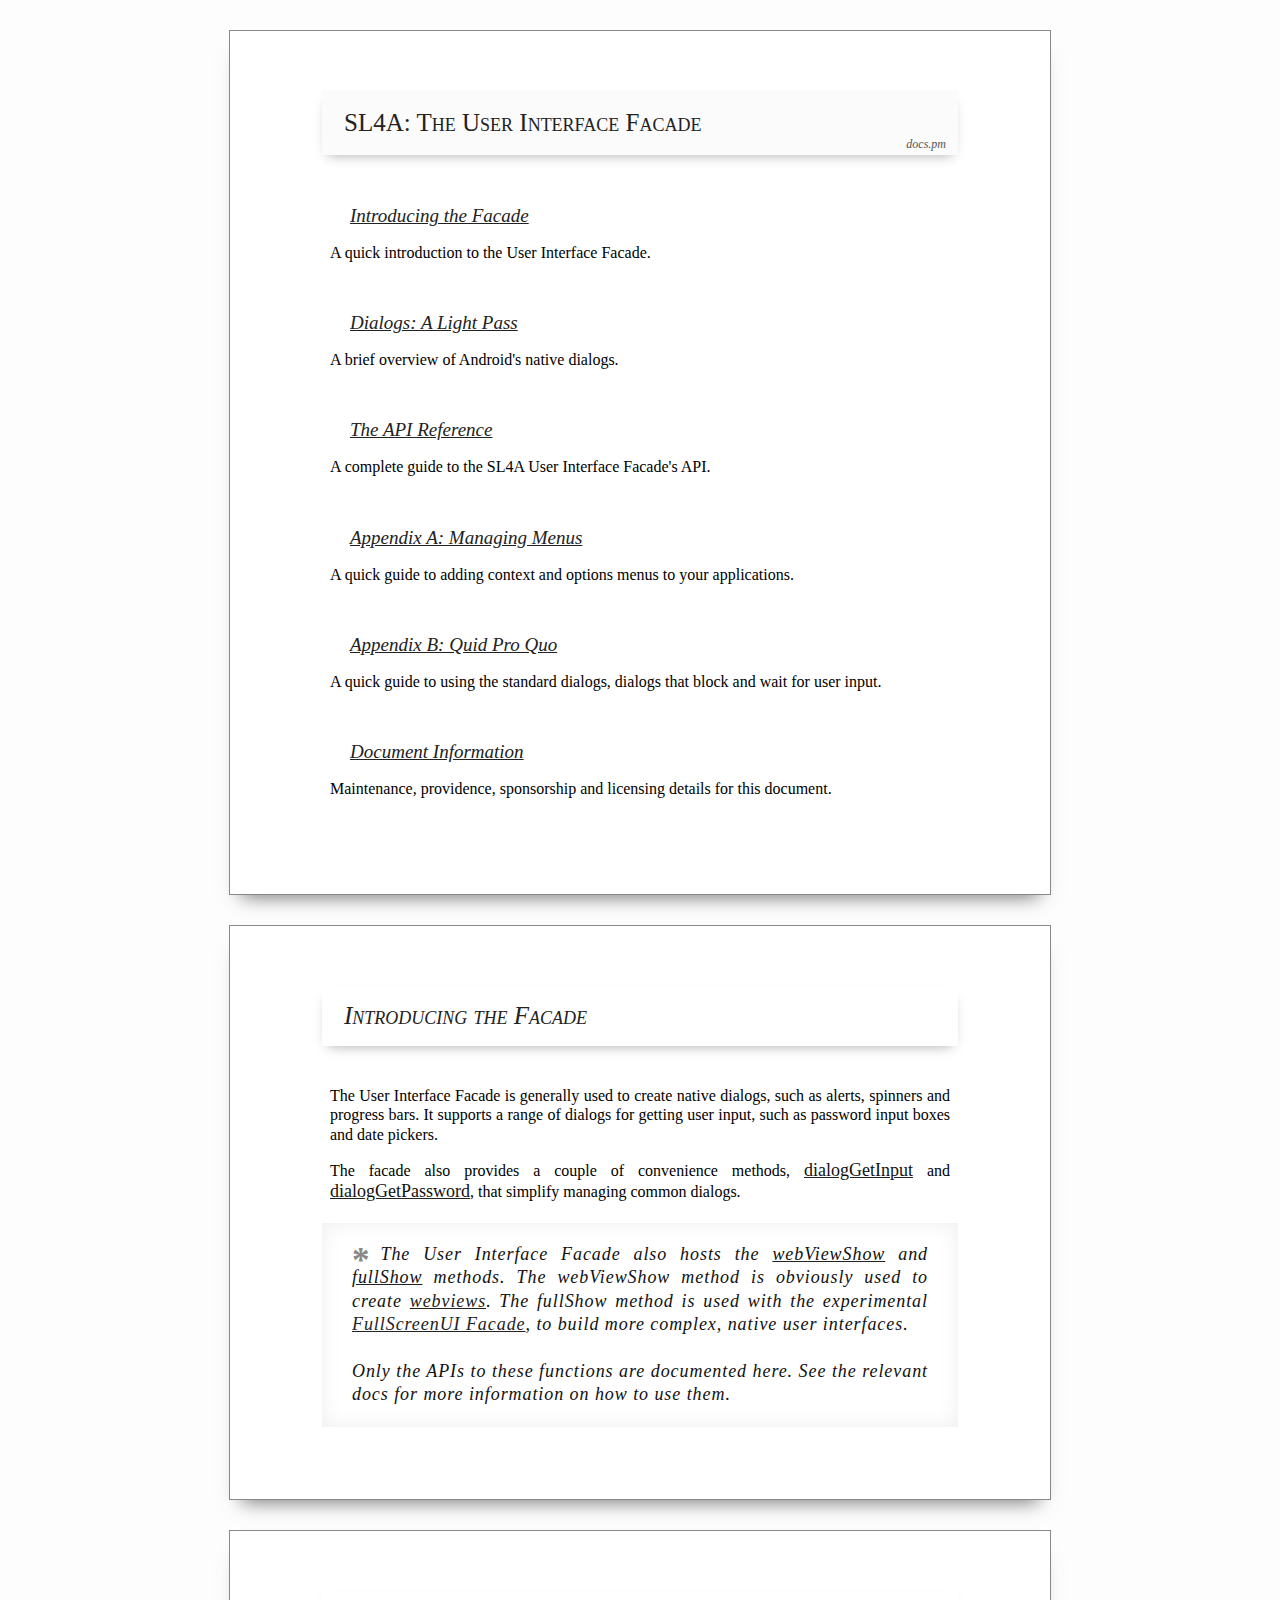
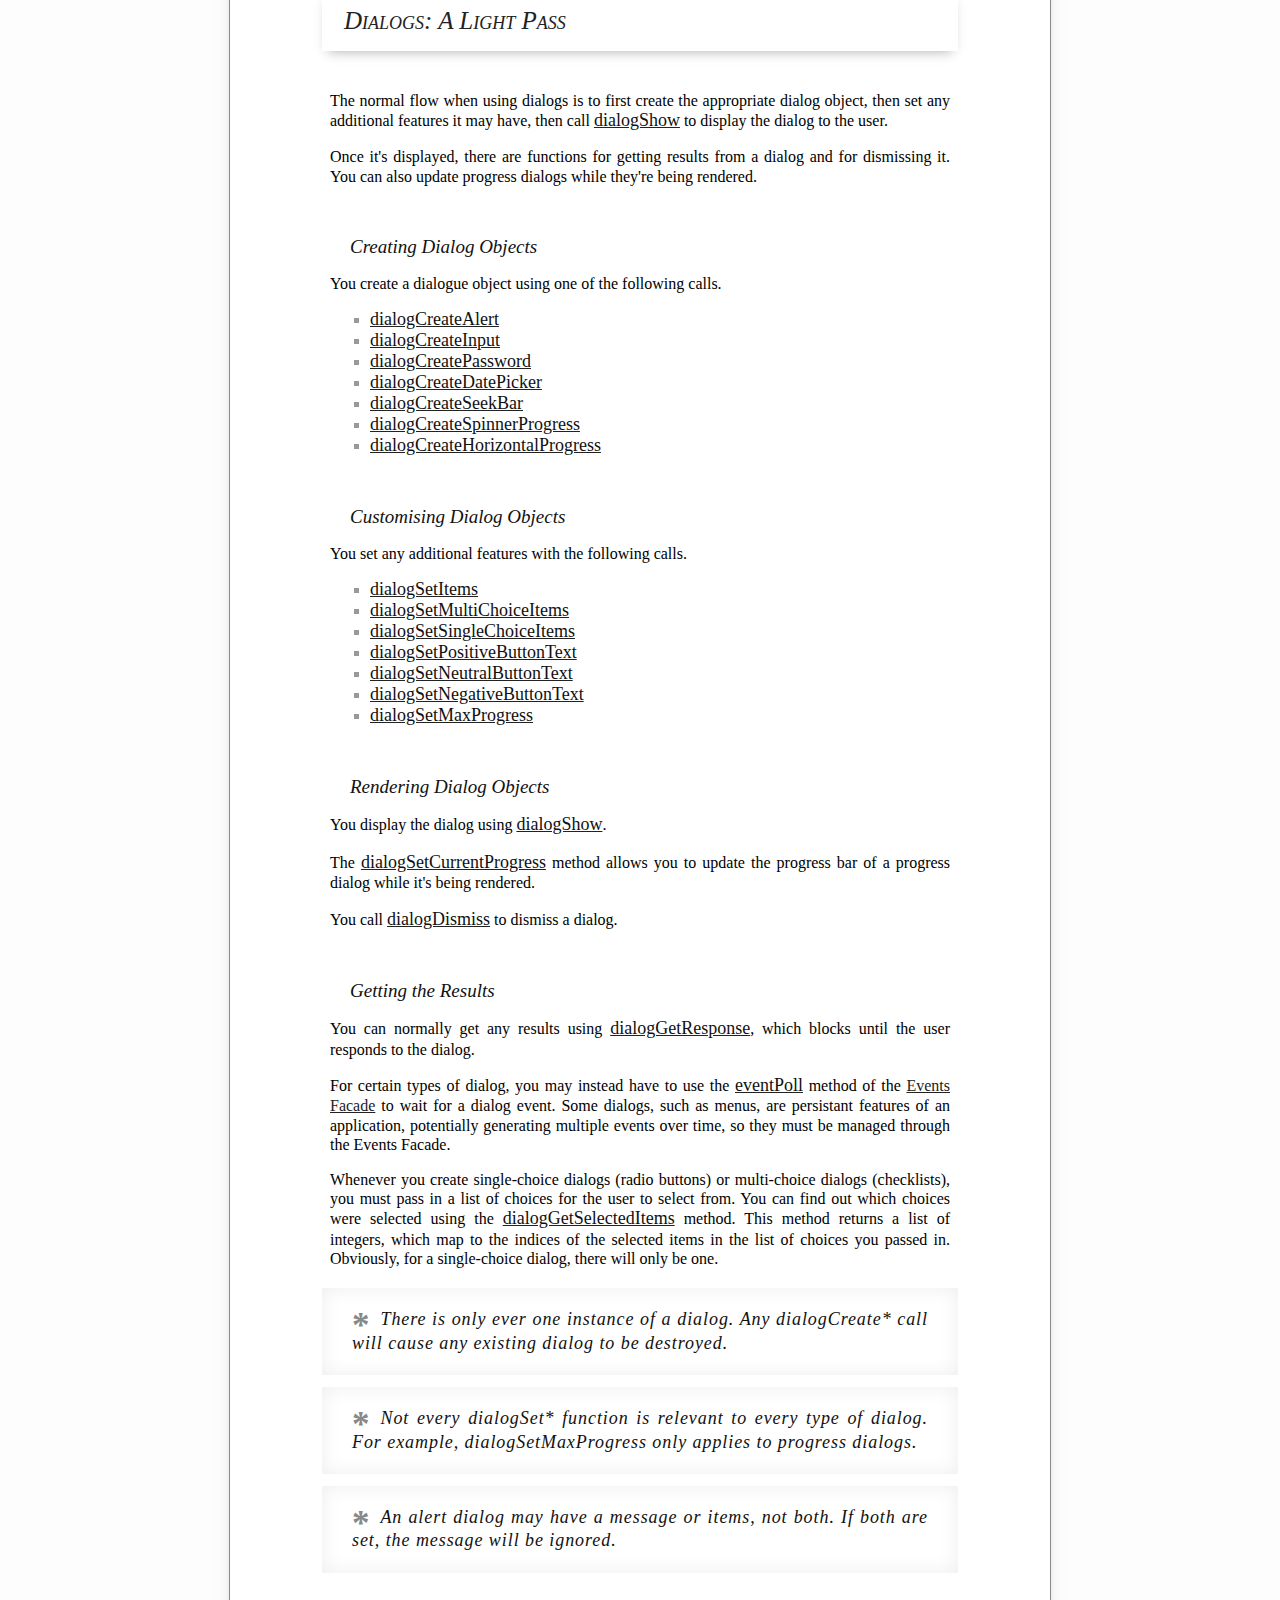
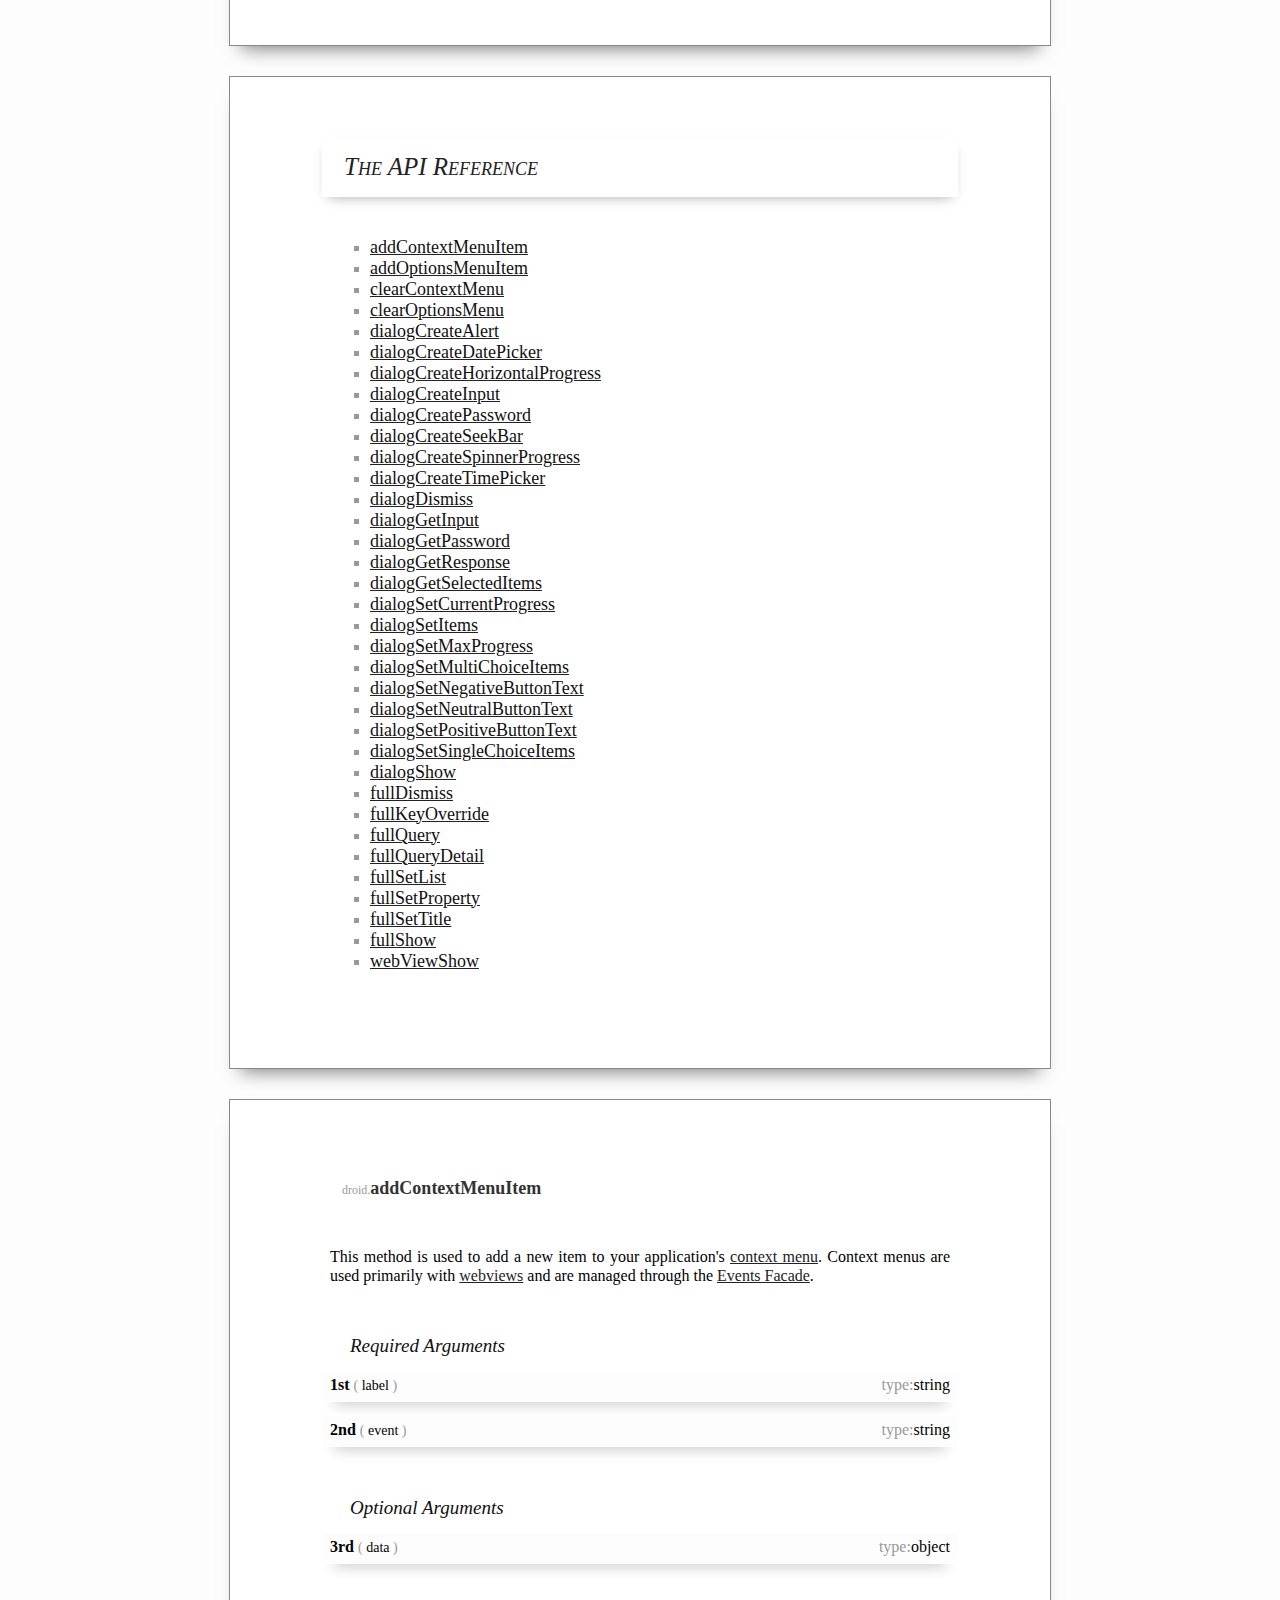
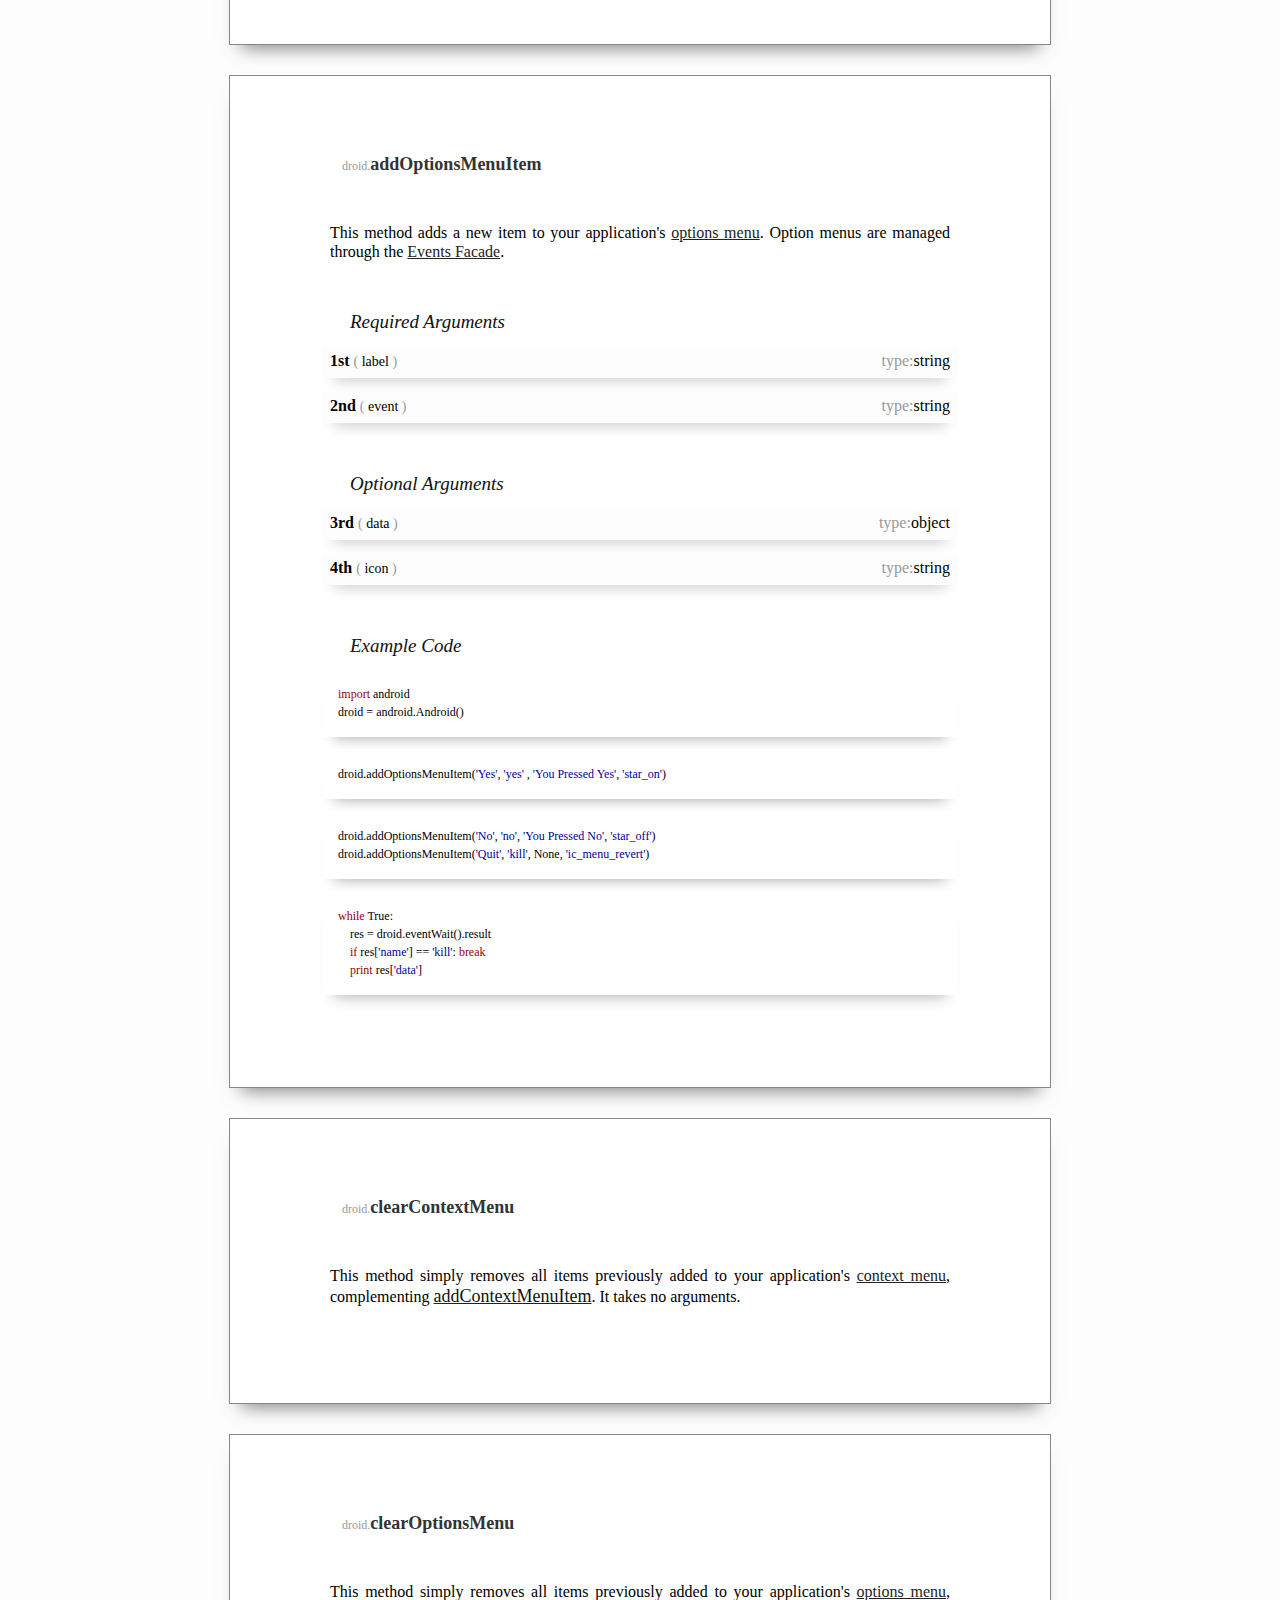
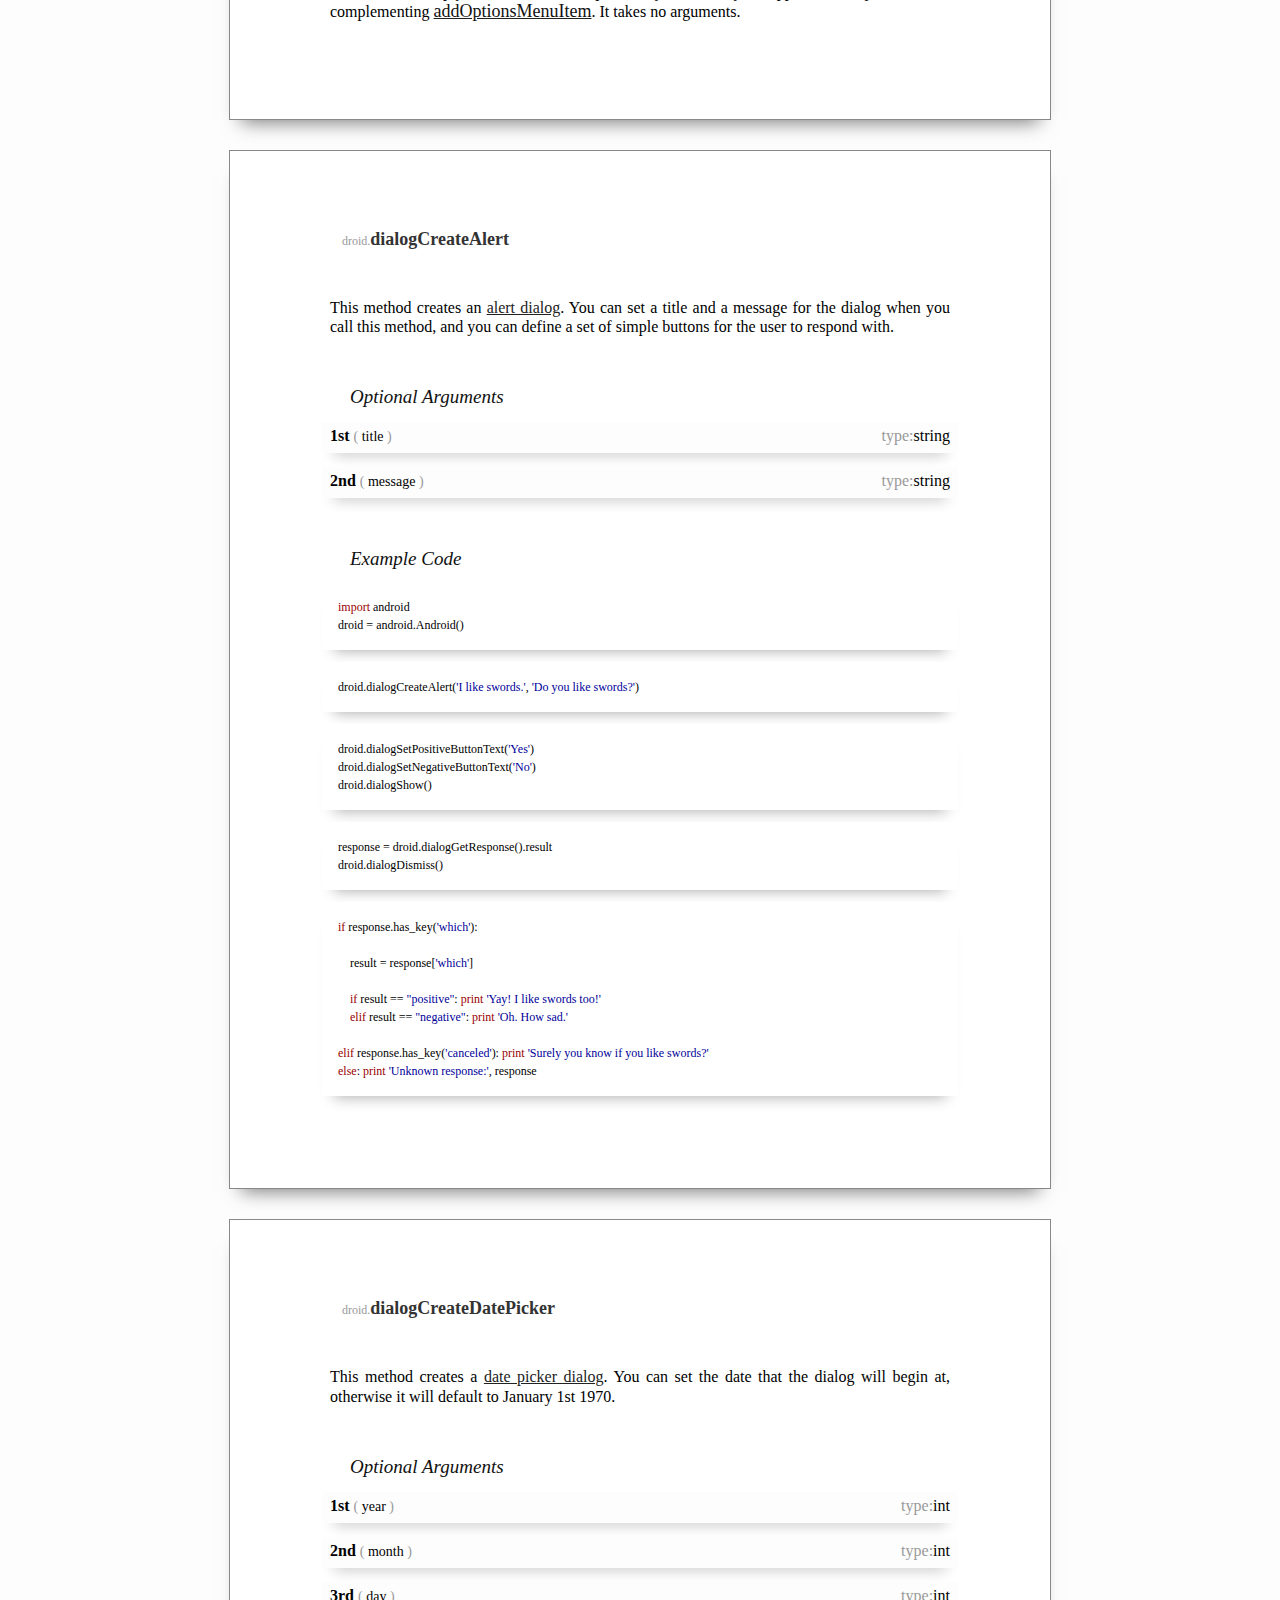
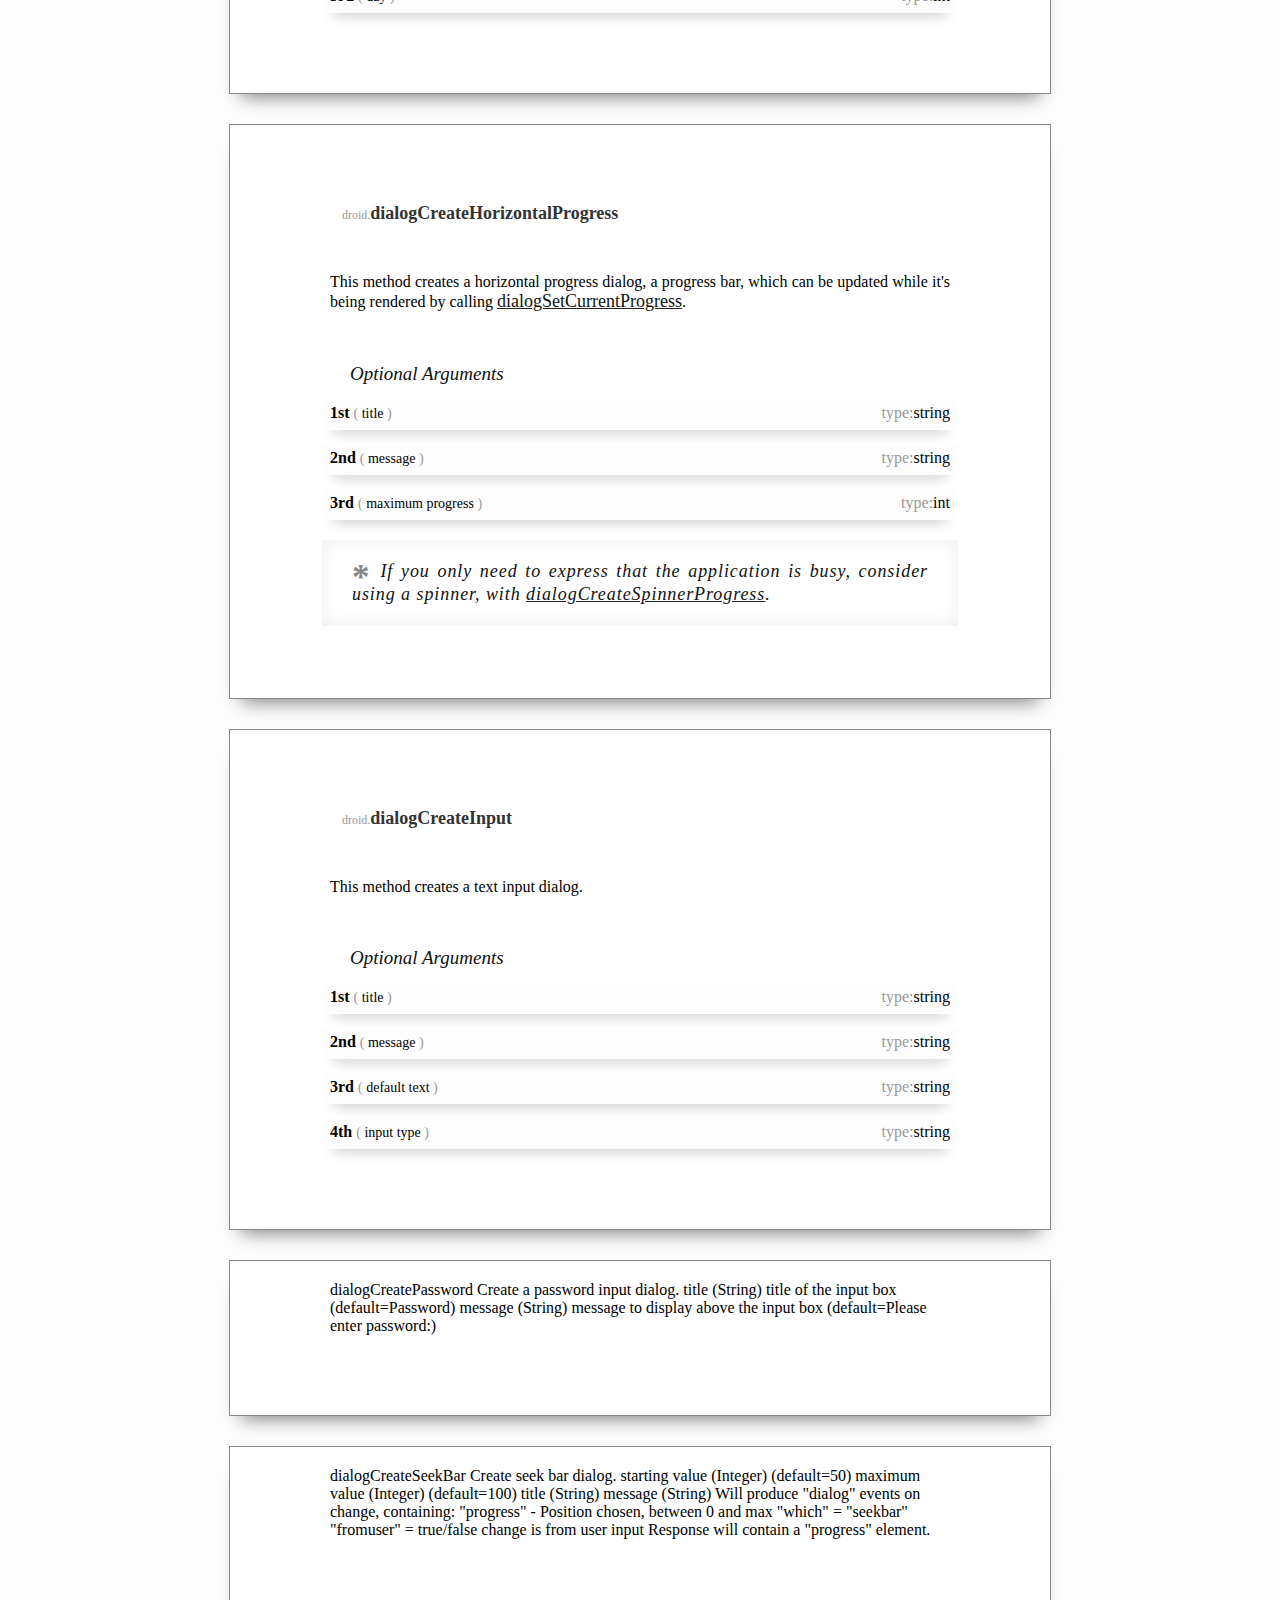
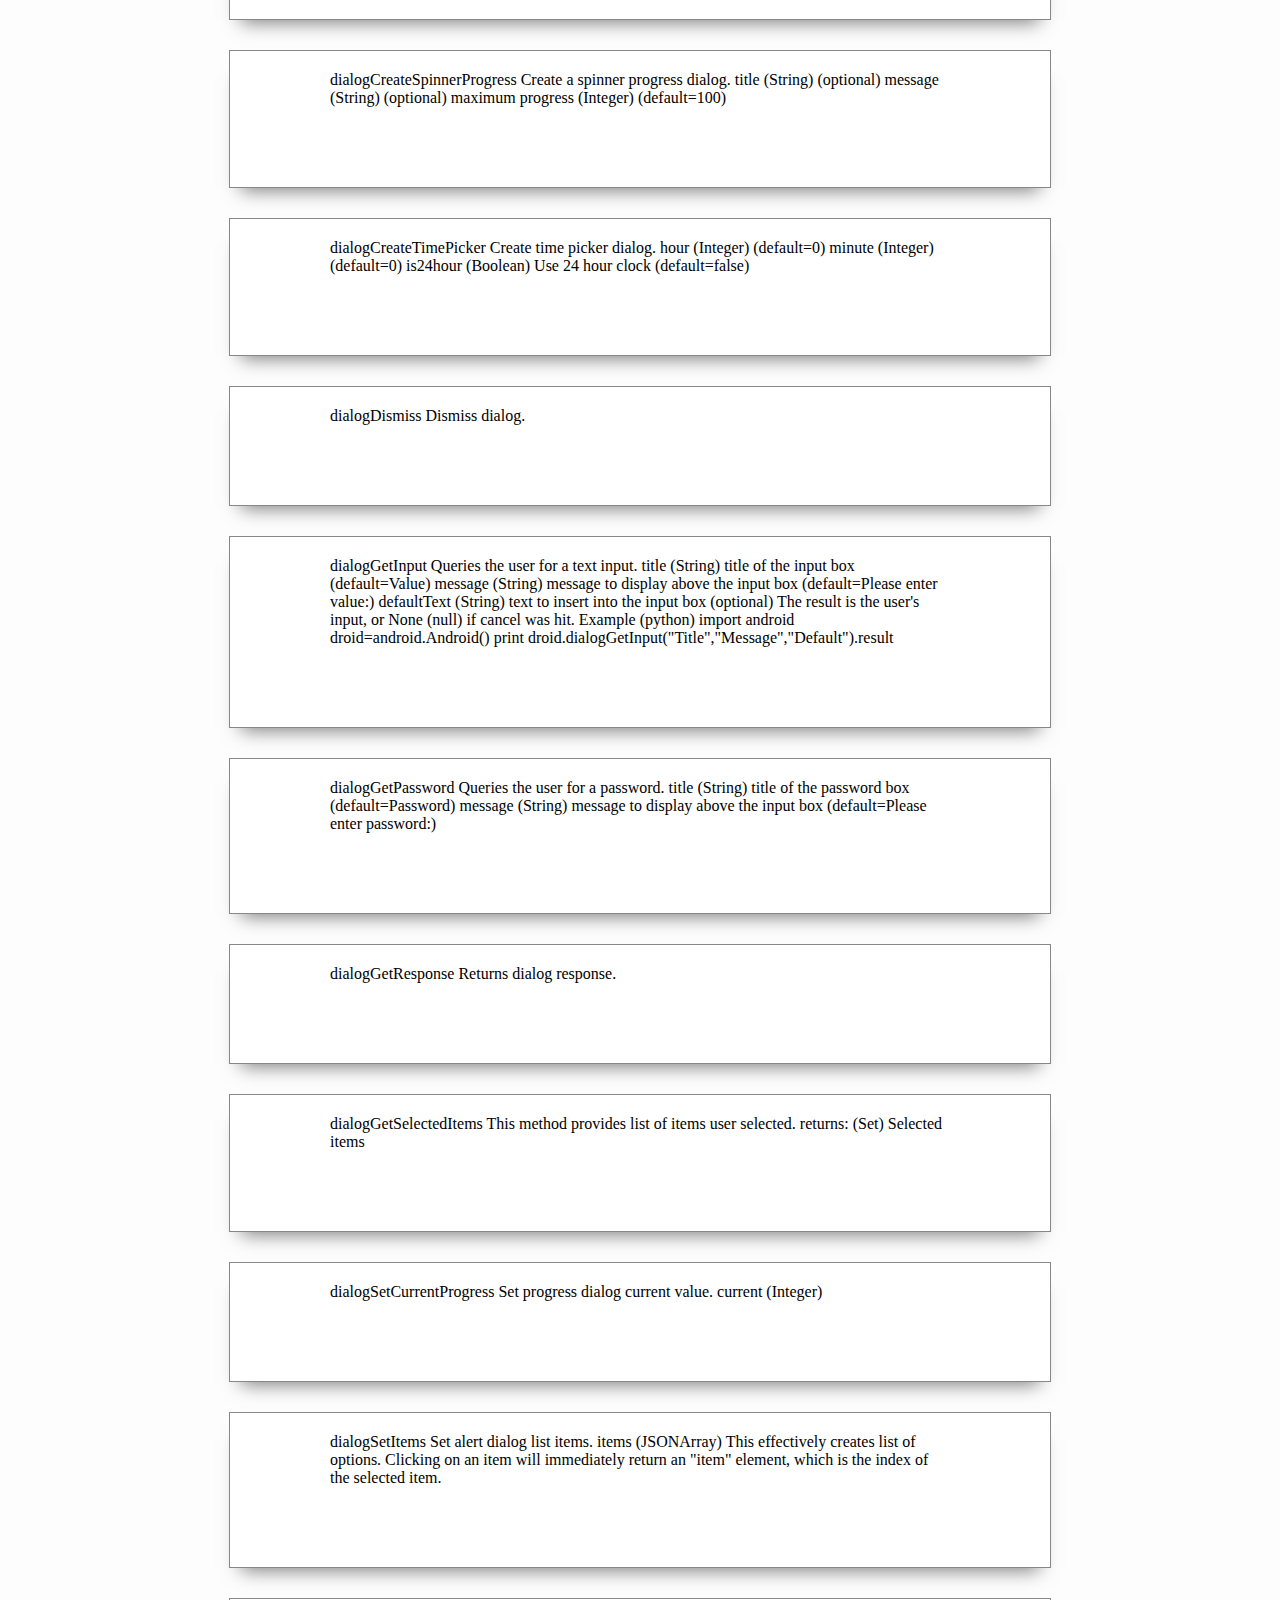
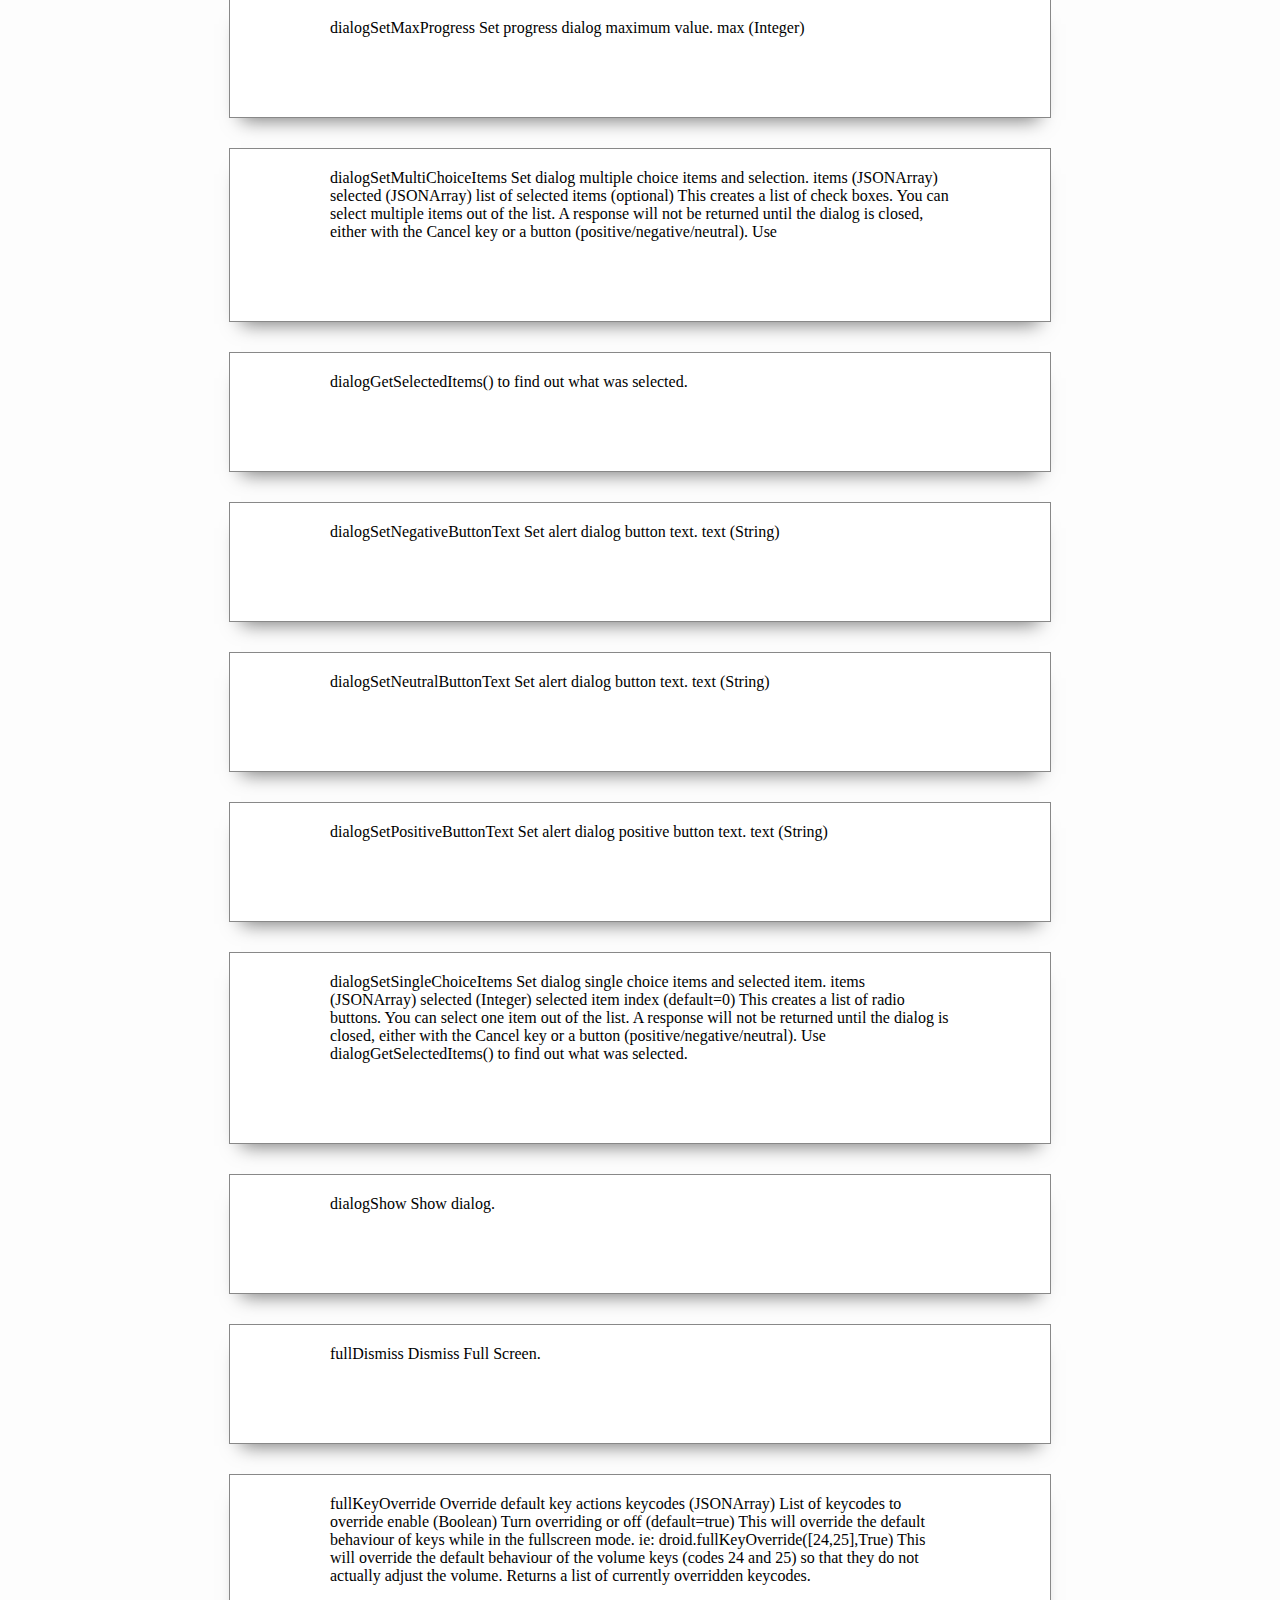
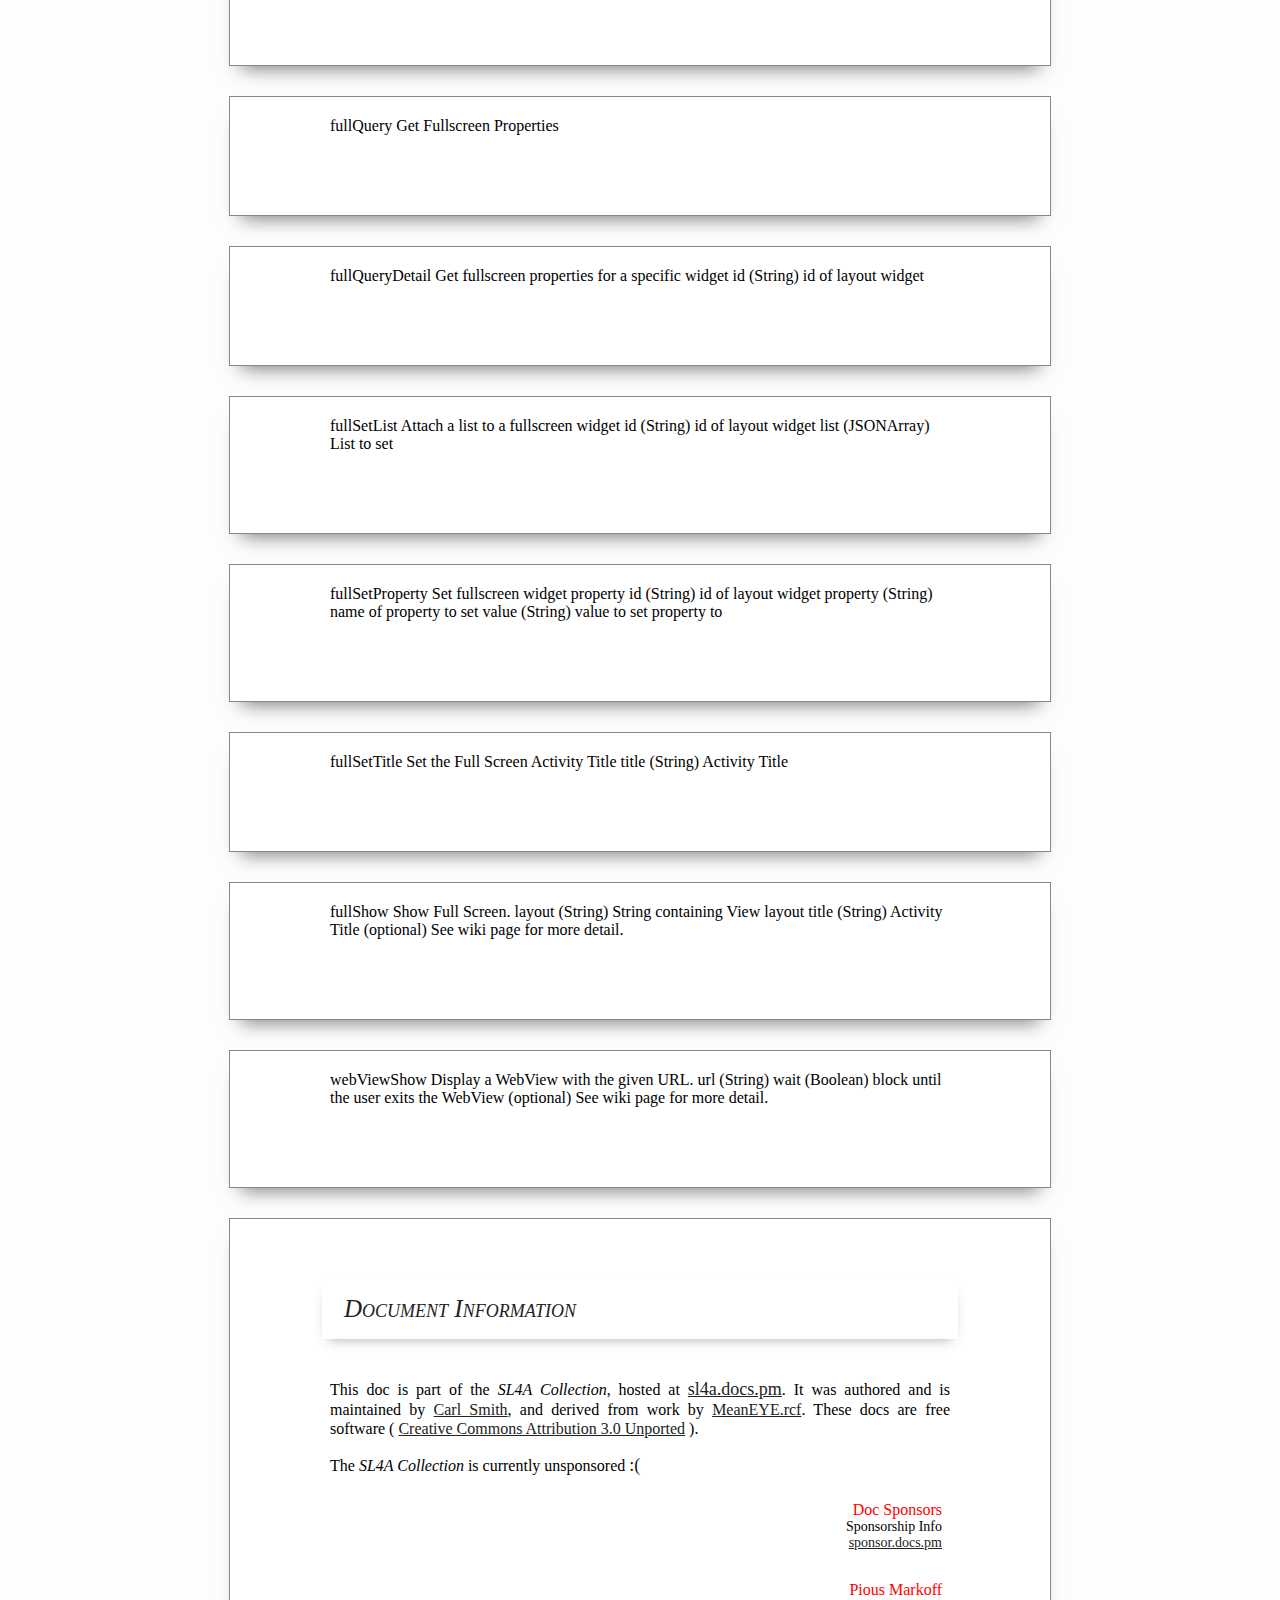
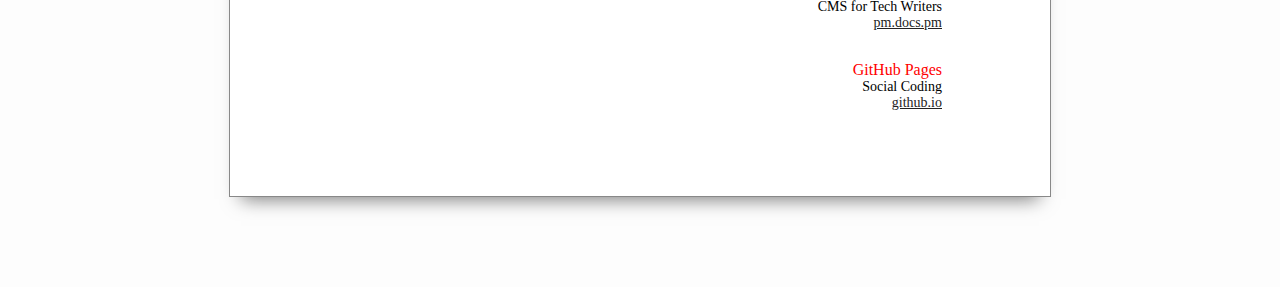
==== ui_facade.html @ 531d9198 "Update from c9.io" ====
<html><head>

    <meta name="viewport" id="viewport"
        content="width=device-width, target-densitydpi=device-dpi,
        initial-scale=1.0"
        />

<title>SL4A UI Facade</title>

<script src="/site/hilighter/sh_main.js"></script>
<script src="/site/hilighter/lang/sh_python.js"></script>
<link rel="stylesheet" href="/site/hilighter/css/sh_print.css">
<link rel='stylesheet' href='/site/main.css'>

</head><body>



<page> <h1>SL4A: The User Interface Facade</h1>

<h><a href=#introducingthefacade>Introducing the Facade</a></h>
<p>A quick introduction to the User Interface Facade.</p>

<h><a href=#dialogsalightpass>Dialogs: A Light Pass</a></h>
<p>A brief overview of Android's native dialogs.</p>

<h><a href=#theapireference>The API Reference</a></h>
<p>A complete guide to the SL4A User Interface Facade's API.</p>

<h><a href=#appendixa>Appendix A: Managing Menus</a></h>
<p>A quick guide to adding context and options menus to your applications.</p>

<h><a href=#appendixb>Appendix B: Quid Pro Quo</a></h>
<p>A quick guide to using the standard dialogs, dialogs that block and wait for user input.</p>

<h><a href=#docinfo>Document Information</a></h>
<p>Maintenance, providence, sponsorship and licensing details for this document.</p>
</page>



<page link=introducingthefacade> <h2>Introducing the Facade</h2>

<p>The User Interface Facade is generally used to create native dialogs, such as alerts, spinners and progress bars. It supports a range of dialogs for getting user input, such as password input boxes and date pickers.</p>

<p>The facade also provides a couple of convenience methods, <a><c>dialogGetInput</c></a> and <a><c>dialogGetPassword</c></a>, that simplify managing common dialogs.</p>

<note>The User Interface Facade also hosts the <a><c>webViewShow</c></a> and <a><c>fullShow</c></a> methods. The <c>webViewShow</c> method is obviously used to create <a>webviews</a>. The <c>fullShow</c> method is used with the experimental <a>FullScreenUI Facade</a>, to build more complex, native user interfaces.
<br><br>
Only the APIs to these functions are documented here. See the relevant docs for more information on how to use them.
</note>

</page>



<page link=dialogsalightpass> <h2>Dialogs: A Light Pass</h2>

<p>The normal flow when using dialogs is to first create the appropriate dialog object, then set any additional features it may have, then call <a><c>dialogShow</c></a> to display the dialog to the user.</p>

<p>Once it's displayed, there are functions for getting results from a dialog and for dismissing it. You can also update progress dialogs while they're being rendered.</p>

<h>Creating Dialog Objects</h>

<p>You create a dialogue object using one of the following calls.</p>

<ul>
    <li><a href=#dialogcreatealert><c>dialogCreateAlert</c></a></li>
    <li><a><c>dialogCreateInput</c></a></li>
    <li><a><c>dialogCreatePassword</c></a></li>
    <li><a><c>dialogCreateDatePicker</c></a></li>
    <li><a><c>dialogCreateSeekBar</c></a></li>
    <li><a><c>dialogCreateSpinnerProgress</c></a></li>
    <li><a><c>dialogCreateHorizontalProgress</c></a></li>
</ul>

<h>Customising Dialog Objects</h>

<p>You set any additional features with the following calls.</p>

<ul>
    <li><a><c>dialogSetItems</c></a></li>
    <li><a><c>dialogSetMultiChoiceItems</c></a></li>
    <li><a><c>dialogSetSingleChoiceItems</c></a></li>
    <li><a><c>dialogSetPositiveButtonText</c></a></li>
    <li><a><c>dialogSetNeutralButtonText</c></a></li>
    <li><a><c>dialogSetNegativeButtonText</c></a></li>
    <li><a><c>dialogSetMaxProgress</c></a></li>
</ul>

<h>Rendering Dialog Objects</h>

<p>You display the dialog using <a><c>dialogShow</c></a>.</p>

<p>The <a><c>dialogSetCurrentProgress</c></a> method allows you to update the progress bar of a progress dialog while it's being rendered.</p>

<p>You call <a><c>dialogDismiss</c></a> to dismiss a dialog.</p>

<h>Getting the Results</h>

<p>You can normally get any results using <a><c>dialogGetResponse</a></c>, which blocks until the user responds to the dialog.</p>

<p>For certain types of dialog, you may instead have to use the <a><c>eventPoll</a></c> method of the <a>Events Facade</a> to wait for a dialog event. Some dialogs, such as menus, are persistant features of an application, potentially generating multiple events over time, so they must be managed through the Events Facade.</p>

<p>Whenever you create single-choice dialogs (radio buttons) or multi-choice dialogs (checklists), you must pass in a list of choices for the user to select from. You can find out which choices were selected using the <a><c>dialogGetSelectedItems</c></a> method. This method returns a list of integers, which map to the indices of the selected items in the list of choices you passed in. Obviously, for a single-choice dialog, there will only be one.</p>

<note>There is only ever one instance of a dialog. Any <c>dialogCreate*</c> call will cause any existing dialog to be destroyed.
</note>

<note>Not every <c>dialogSet*</c> function is relevant to every type of dialog. For example, <c>dialogSetMaxProgress</c> only applies to progress dialogs.
</note>

<note>An alert dialog may have a message or items, not both. If both are set, the message will be ignored.
</note>
</page>



<page link=theapireference> <h2>The API Reference</h2>

<ul>
    <li><a href=#addcontextmenuitem><c>addContextMenuItem</c></a></li>
    <li><a href=#addoptionsmenuitem><c>addOptionsMenuItem</c></a></li>
    <li><a href=#clearcontextmenu><c>clearContextMenu</c></a></li>
    <li><a href=#clearoptionsmenu><c>clearOptionsMenu</c></a></li>
    <li><a href=#dialogcreatealert><c>dialogCreateAlert</c></a></li>
    <li><a><c>dialogCreateDatePicker</c></a></li>
    <li><a><c>dialogCreateHorizontalProgress</c></a></li>
    <li><a><c>dialogCreateInput</c></a></li>
    <li><a><c>dialogCreatePassword</c></a></li>
    <li><a><c>dialogCreateSeekBar</c></a></li>
    <li><a><c>dialogCreateSpinnerProgress</c></a></li>
    <li><a><c>dialogCreateTimePicker</c></a></li>
    <li><a><c>dialogDismiss</c></a></li>
    <li><a><c>dialogGetInput</c></a></li>
    <li><a><c>dialogGetPassword</c></a></li>
    <li><a><c>dialogGetResponse</c></a></li>
    <li><a><c>dialogGetSelectedItems</c></a></li>
    <li><a><c>dialogSetCurrentProgress</c></a></li>
    <li><a><c>dialogSetItems</c></a></li>
    <li><a><c>dialogSetMaxProgress</c></a></li>
    <li><a><c>dialogSetMultiChoiceItems</c></a></li>
    <li><a><c>dialogSetNegativeButtonText</c></a></li>
    <li><a><c>dialogSetNeutralButtonText</c></a></li>
    <li><a><c>dialogSetPositiveButtonText</c></a></li>
    <li><a><c>dialogSetSingleChoiceItems</c></a></li>
    <li><a><c>dialogShow</c></a></li>
    <li><a><c>fullDismiss</c></a></li>
    <li><a><c>fullKeyOverride</c></a></li>
    <li><a><c>fullQuery</c></a></li>
    <li><a><c>fullQueryDetail</c></a></li>
    <li><a><c>fullSetList</c></a></li>
    <li><a><c>fullSetProperty</c></a></li>
    <li><a><c>fullSetTitle</c></a></li>
    <li><a><c>fullShow</c></a></li>
    <li><a><c>webViewShow</c></a></li>
</ul>
</page>



<page link=addcontextmenuitem> <h3 bind=droid.>addContextMenuItem</h3>

<p>This method is used to add a new item to your application's <a>context menu</a>. Context menus are used primarily with <a>webviews</a> and are managed through the <a>Events Facade</a>.</p>

<boxes>
<h>Required Arguments</h>
<box maintitle=1st subtitle=label type=string>The text that's displayed on the menu item when it's rendered.</box>
<box maintitle=2nd subtitle=event type=string>A name for the <a>event</a> that will be generated whenever the user clicks on the menu item.</box>
<h>Optional Arguments</h>
<box maintitle=3rd subtitle=data type=object>Any data that's to be passed along with any <a>event</a> that's generated.</box>
</boxes>
</page>



<page link=addoptionsmenuitem> <h3 bind=droid.>addOptionsMenuItem</h3>

<p>This method adds a new item to your application's <a>options menu</a>. Option menus are managed through the <a>Events Facade</a>.</p>

<boxes>
<h>Required Arguments</h>
<box maintitle=1st subtitle=label type=string>The text that's displayed on the menu item when it's rendered.</box>
<box maintitle=2nd subtitle=event type=string>A name for the <a>event</a> that will be generated whenever the user clicks on the menu item.</box>
<h>Optional Arguments</h>
<box maintitle=3rd subtitle=data type=object>Any data that's to be passed along with any <a>event</a> that's generated.</box>
<box maintitle=4th subtitle=icon type=string>The Android <a>system menu icon</a> to use when the menu item is rendered.</box>
</boxes>

<h>Example Code</h>

<blocks>
<p>Start by creating the standard <c>droid</c> object.</p>

<block lang=python>
import android
droid = android.Android()
</block>

<p>Next, add a menu item called <c>Yes</c> with a <c>star_on</c> icon. Have it generate <c>yes</c> events when it's clicked. Note that <c>yes</c> events will carry the string <c>'You Pressed Yes'</c> as data.</p>

<block lang=python>
droid.addOptionsMenuItem('Yes', 'yes' , 'You Pressed Yes', 'star_on')
</block>

<p>Create a couple more menu items, with different parameters.</p>

<block lang=python>
droid.addOptionsMenuItem('No', 'no', 'You Pressed No', 'star_off')
droid.addOptionsMenuItem('Quit', 'kill', None, 'ic_menu_revert')
</block>

<p>Now set up a loop, iterating once for each event. If the event's name is <c>'kill'</c>, the program ends. If the event's name is anything else, the very last line will print the event's data, either <c>'You Pressed Yes'</c> or <c>'You Pressed No'</c>.</p>

<block lang=python>
while True:
    res = droid.eventWait().result
    if res['name'] == 'kill': break
    print res['data']
</block>

</blocks>
</page>



<page link=clearcontextmenu> <h3 bind=droid.>clearContextMenu</h3>
<p>This method simply removes all items previously added to your application's <a>context menu</a>, complementing <a href=#addcontextmenuitem><c>addContextMenuItem</c></a>. It takes no arguments.</p>
</page>



<page link=clearoptionsmenu> <h3 bind=droid.>clearOptionsMenu</h3>
<p>This method simply removes all items previously added to your application's <a>options menu</a>, complementing <a href=#addoptionsmenuitem><c>addOptionsMenuItem</c></a>. It takes no arguments.</p>
</page>



<page link=dialogcreatealert> <h3 bind=droid.>dialogCreateAlert</h3>
<p>This method creates an <a>alert dialog</a>. You can set a title and a message for the dialog when you call this method, and you can define a set of simple buttons for the user to respond with.</p>

<boxes>
<h>Optional Arguments</h>
<box maintitle=1st subtitle=title type=string>The title to display on the alert box.</box>
<box maintitle=2nd subtitle=message type=string>The message to display in the alert box</box>
</boxes>

<h>Example Code</h>

<blocks>

<p>Start by creating the standard <c>droid</c> object.</p>

<block lang=python>
import android
droid = android.Android()
</block>

<p>Now you can use the <c>dialogCreateAlert</c> method to create an alert dialog with the title <c>'I like swords.'</c> and the message <c>'Do you like swords?'</c>.</p>

<block lang=python>
droid.dialogCreateAlert('I like swords.', 'Do you like swords?')
</block>

<p>This is a good point to quickly set some text for a couple of buttons, before calling <c>dialogShow</c> to render the alert dialog.</p>

<block lang=python>
droid.dialogSetPositiveButtonText('Yes')
droid.dialogSetNegativeButtonText('No')
droid.dialogShow()
</block>

<p>Calling <c>dialogGetResponse</c> will block execution until the user responds to the dialog. Then <c>dialogDismiss</c> is then called, ensuring that the alert is actually dismissed, as users can potentially cancel an alert dialog without entering anything.</p>

<p>Note that only the value of the <c>result</c> attribute is assigned to <c>response</c>.</p>

<block lang=python>
response = droid.dialogGetResponse().result
droid.dialogDismiss()
</block>

<p>The response object, a dictionary, has different keys, depending on what the user did.</p>

<p>If <c>response.has_key('which')</c>, then one of the buttons was pressed. The value of <c>response['which']</c> will be either <c>'positive'</c> or <c>'negative'</c>, depending on which button that was.</p>

<p>If the response object has a key called <c>'canceled'</c>, then the user dismissed the dialog without inputting anything. The word <i>canceled</i> is spelt incorrectly, but that is the required spelling.</p> <!-- TODO report bug ( https://code.google.com/p/android-scripting/issues/list ) -->

<block lang=python>
if response.has_key('which'):

    result = response['which']

    if result == "positive": print 'Yay! I like swords too!'
    elif result == "negative": print 'Oh. How sad.'

elif response.has_key('canceled'): print 'Surely you know if you like swords?'
else: print 'Unknown response:', response
</block>
</blocks>
</page>



<page link=dialogcreatedatepicker> <h3 bind=droid.>dialogCreateDatePicker</h3>

<p>This method creates a <a>date picker dialog</a>. You can set the date that the dialog will begin at, otherwise it will default to January 1st 1970.</p>

<boxes>
<h>Optional Arguments</h>
<box maintitle=1st subtitle=year type=int>The year to show when the dialog is first rendered, which defaults <c>1970</c>.</box>
<box maintitle=2nd subtitle=month type=int>The month to show when the dialog is first rendered, which defaults to <c>1</c>.</box>
<box maintitle=3rd subtitle=day type=int>The day to show when the dialog is first rendered, which defaults to <c>1</c>.</box>
</boxes>

</page>



<page link=dialogcreatehorizontalprogress> <h3 bind=droid.>dialogCreateHorizontalProgress</h3>

<p>This method creates a horizontal progress dialog, a progress bar, which can be updated while it's being rendered by calling <a><c>dialogSetCurrentProgress</c></a>.</p>

<boxes>
<h>Optional Arguments</h>
<box maintitle=1st subtitle=title type=string>The title to display on the progress dialog.</box>
<box maintitle=2nd subtitle=message type=string>The message to display in the progress box.</box>
<box maintitle=3rd subtitle="maximum progress" type=int>The full extent of the progress as an integer, which defaults to <c>100</c>.
<br><br>
When you call <a><c>dialogSetCurrentProgress</c></a>, you pass in an integer that represents a fraction of the maximum progress. For example, if you had eight packages to install, you may want to set the maximum progress to <c>8</c>, then increment the progress bar for each package installed.</box>
</boxes>


<note>If you only need to express that the application is busy, consider using a spinner, with <a><c>dialogCreateSpinnerProgress</c></a>.</note>
</page>


<page link=dialogcreateinput><h3 bind=droid.>dialogCreateInput</h3>
<p>This method creates a text input dialog.</p>
<boxes>
<h>Optional Arguments</h>
<box maintitle=1st subtitle=title type=string>The title to display on the input dialog, which defaults to <c>'Value'</c>.</box>
<box maintitle=2nd subtitle=message type=string>The message to display above the input box, whic defaults to <c>'Please enter value:'</c>.</box>
<box maintitle=3rd subtitle="default text" type=string> Any text that you want inserting into the input box, which defaults to an empty string.</box>
<box maintitle=4th subtitle="input type" type=string>
The <a>Input Type</a> that the dialog accepts, i.e. <c>text</c> or <c>number</c>.
<br><br>
Multiple types can be given, seperated by a bar, as in <c>'textUri|textAutoComplete'</c>.
</box>
</boxes>
</page>



<page>
dialogCreatePassword	Create a password input dialog.
title (String) title of the input box (default=Password)
message (String) message to display above the input box (default=Please enter password:)
</page>



<page>
dialogCreateSeekBar	Create seek bar dialog.
starting value (Integer) (default=50)
maximum value (Integer) (default=100)
title (String)
message (String)
Will produce "dialog" events on change, containing:
"progress" - Position chosen, between 0 and max
"which" = "seekbar"
"fromuser" = true/false change is from user input
Response will contain a "progress" element.
</page>



<page>
dialogCreateSpinnerProgress	Create a spinner progress dialog.
title (String) (optional)
message (String) (optional)
maximum progress (Integer) (default=100)
</page>



<page>
dialogCreateTimePicker	Create time picker dialog.
hour (Integer) (default=0)
minute (Integer) (default=0)
is24hour (Boolean) Use 24 hour clock (default=false)
</page>



<page>
dialogDismiss	Dismiss dialog.
</page>



<page>
dialogGetInput	Queries the user for a text input.
title (String) title of the input box (default=Value)
message (String) message to display above the input box (default=Please enter value:)
defaultText (String) text to insert into the input box (optional)
The result is the user's input, or None (null) if cancel was hit.
Example (python)
 import android
 droid=android.Android()

 print droid.dialogGetInput("Title","Message","Default").result
</page>



<page>
dialogGetPassword	Queries the user for a password.
title (String) title of the password box (default=Password)
message (String) message to display above the input box (default=Please enter password:)
</page>



<page>
dialogGetResponse	Returns dialog response.
</page>



<page>
dialogGetSelectedItems	This method provides list of items user selected.
returns: (Set) Selected items
</page>



<page>
dialogSetCurrentProgress	Set progress dialog current value.
current (Integer)
</page>



<page>
dialogSetItems	Set alert dialog list items.
items (JSONArray)
This effectively creates list of options. Clicking on an item will immediately return an "item" element, which is the index of the selected item.
</page>



<page>
dialogSetMaxProgress	Set progress dialog maximum value.
max (Integer)
</page>



<page>
dialogSetMultiChoiceItems	Set dialog multiple choice items and selection.
items (JSONArray)
selected (JSONArray) list of selected items (optional)
This creates a list of check boxes. You can select multiple items out of the list. A response will not be returned until the dialog is closed, either with the Cancel key or a button (positive/negative/neutral). Use
</page>



<page>
dialogGetSelectedItems() to find out what was selected.
</page>



<page>
dialogSetNegativeButtonText	Set alert dialog button text.
text (String)
</page>



<page>
dialogSetNeutralButtonText	Set alert dialog button text.
text (String)
</page>



<page>
dialogSetPositiveButtonText	Set alert dialog positive button text.
text (String)
</page>



<page>
dialogSetSingleChoiceItems	Set dialog single choice items and selected item.
items (JSONArray)
selected (Integer) selected item index (default=0)
This creates a list of radio buttons. You can select one item out of the list. A response will not be returned until the dialog is closed, either with the Cancel key or a button (positive/negative/neutral). Use dialogGetSelectedItems() to find out what was selected.
</page>



<page>
dialogShow	Show dialog.
</page>



<page>
fullDismiss	Dismiss Full Screen.
</page>



<page>
fullKeyOverride	Override default key actions
keycodes (JSONArray) List of keycodes to override
enable (Boolean) Turn overriding or off (default=true)
This will override the default behaviour of keys while in the fullscreen mode. ie:
   droid.fullKeyOverride([24,25],True)

This will override the default behaviour of the volume keys (codes 24 and 25) so that they do not actually adjust the volume.
Returns a list of currently overridden keycodes.
</page>



<page>
fullQuery	Get Fullscreen Properties
</page>



<page>
fullQueryDetail	Get fullscreen properties for a specific widget
id (String) id of layout widget
</page>



<page>
fullSetList	Attach a list to a fullscreen widget
id (String) id of layout widget
list (JSONArray) List to set
</page>



<page>
fullSetProperty	Set fullscreen widget property
id (String) id of layout widget
property (String) name of property to set
value (String) value to set property to
</page>



<page>
fullSetTitle	Set the Full Screen Activity Title
title (String) Activity Title
</page>



<page>
fullShow	Show Full Screen.
layout (String) String containing View layout
title (String) Activity Title (optional)
See wiki page for more detail.
</page>



<page>
webViewShow	Display a WebView with the given URL.
url (String)
wait (Boolean) block until the user exits the WebView (optional)
See wiki page for more detail.
</page>


<page link=docinfo> <h2>Document Information</h2>

<p>This doc is part of the <i>SL4A Collection</i>, hosted at <c><a href="http://sl4a.docs.pm">sl4a.docs.pm</a></c>. It was authored and is maintained by <a href="mailto:carl@docs.pm">Carl Smith</a>, and derived from work by <a href="mailto:meaneye.rcf@gmail.com">MeanEYE.rcf</a>. These docs are free software ( <a href="http://creativecommons.org/licenses/by/3.0/" target="_blank">Creative Commons Attribution 3.0 Unported</a> ).
</p>
<p>The <i>SL4A Collection</i> is currently unsponsored <c>:(</c></p>


<sponsor maintitle="Doc Sponsors" link="sponsor.docs.pm" href="http://sponsor.docs.pm">
Sponsorship Info
</sponsor>
</page>



<!-- D3 <script src="http://d3js.org/d3.v3.min.js" charset="utf-8"></script> -->
<script src="http://code.jquery.com/jquery-1.9.1.js"></script>
<script src="/site/main.js"></script>
</body></html>
---- site/hilighter/css/sh_print.css ----
pre.sh_sourceCode {
  background-color: #ffffff;
  color: #000000;
  font-weight: normal;
  font-style: normal;
}

pre.sh_sourceCode .sh_keyword {
  color: #900;
  font-weight: 100;
  font-style: normal;
}

pre.sh_sourceCode .sh_type {
  color: #000000;
  font-weight: bold;
  font-style: normal;
}

pre.sh_sourceCode .sh_string {
  color: #009;
  font-weight: normal;
  font-style: normal;
}

pre.sh_sourceCode .sh_regexp {
  color: #000000;
  font-weight: normal;
  font-style: normal;
}

pre.sh_sourceCode .sh_specialchar {
  color: #000000;
  font-weight: normal;
  font-style: normal;
}

pre.sh_sourceCode .sh_comment {
  color: #888;
  font-weight: normal;
  font-style: italic;
}

pre.sh_sourceCode .sh_number {
  color: #000000;
  font-weight: normal;
  font-style: normal;
}

pre.sh_sourceCode .sh_preproc {
  color: #900;
  font-weight: 100;
  font-style: normal;
}

pre.sh_sourceCode .sh_symbol {
  color: #000000;
  font-weight: 100;
  font-style: normal;
}

pre.sh_sourceCode .sh_cbracket {
  color: #000000;
  font-weight: bold;
  font-style: normal;
}

pre.sh_sourceCode .sh_url {
  color: #000000;
  font-weight: normal;
  font-style: normal;
}

pre.sh_sourceCode .sh_date {
  color: #000000;
  font-weight: bold;
  font-style: normal;
}

pre.sh_sourceCode .sh_time {
  color: #000000;
  font-weight: bold;
  font-style: normal;
}

pre.sh_sourceCode .sh_file {
  color: #000000;
  font-weight: bold;
  font-style: normal;
}

pre.sh_sourceCode .sh_ip {
  color: #000000;
  font-weight: normal;
  font-style: normal;
}

pre.sh_sourceCode .sh_name {
  color: #000000;
  font-weight: normal;
  font-style: normal;
}

pre.sh_sourceCode .sh_variable {
  color: #000000;
  font-weight: bold;
  font-style: normal;
}

pre.sh_sourceCode .sh_oldfile {
  color: #000000;
  font-weight: normal;
  font-style: normal;
}

pre.sh_sourceCode .sh_newfile {
  color: #000000;
  font-weight: normal;
  font-style: normal;
}

pre.sh_sourceCode .sh_difflines {
  color: #000000;
  font-weight: bold;
  font-style: normal;
}

pre.sh_sourceCode .sh_selector {
  color: #000000;
  font-weight: bold;
  font-style: normal;
}

pre.sh_sourceCode .sh_property {
  color: #000000;
  font-weight: bold;
  font-style: normal;
}

pre.sh_sourceCode .sh_value {
  color: #000000;
  font-weight: normal;
  font-style: normal;
}
---- site/main.css ----
body {
    margin: 0 0 90 0;
    overflow-x: hidden;
    background-color: #FDFDFD;
    }

b { color: #333 }
ul { list-style-type: square }

p {
    text-align: justify;
    line-height: 1.2
    }

a {
    color: #222;
    text-decoration: underline }
    a:active { color: #23aeff }
    a:hover, a:focus, a c:hover { color: #018fe2 }

pre {
    font-family: Droid Sans Mono;
    font-size: 12;
    line-height: 1.5;
    white-space: pre-wrap;
    padding: 16;
    margin-left: -8;
    margin-right: -8;
    border: 1 solid #888;
    box-shadow: 0 13px 14px -12px #ADADAD }
    blocks pre:hover { cursor: pointer }

h1, h2 {
    color: #222;
    font-weight: 100;
    font-variant: small-caps;
    font-size: 25;
    font-style: italic;
    font-family: Times New Roman;
    margin: 40 -8;
    padding: 16 22;
    background-color: white;
    border: 1 solid #888;
    box-shadow: 0 6px 12px -6px #AAA;
    }

h1 {
    font-style: normal;
    padding: 18 12 18 22;
    margin: 25 -8 40;
    background-color: #FBFBFB; 
    }
    h1:after {
        content: 'docs.pm';
        color: #555;
        float: right;
        font-size: 12;
        font-style: italic;
        font-variant: normal;
        font-family: Droid Sans;
        padding: 28 0 0 0;
        }
    
h3 {
    color: #333;
    font-size: 18;
    font-weight: 900;
    font-style: normal;
    font-variant: normal;
    font-family: Ubuntu Mono;
    padding: 18 20;
    margin: 30 -8 30;
    border-top: 1 solid #DDD;
    border-bottom: 1 solid #DDD;
    }
    h3 bind {
        font-size: 12;
        font-weight: 100;
        }

h {
    color: #111;
    font-size: 19;
    font-weight: 100;
    font-family: Ubuntu Light;
    font-style: italic;
    border-left: 3 solid #AAA;
    margin-top: 50;
    padding-left: 20;
    }

c {
    color: #111;
    font-size: 18;
    font-family: Ubuntu Mono
    }

page {
    font-family: Ubuntu Light;
    width: 620;
    padding: 20 100 80;
    margin: auto;
    background-color: white;
    border: 1 solid #888;
    box-shadow: 0 14px 18px -12px #777;
    }

note {
    color: #111;
    font-size: 18;
    font-style: italic;
    font-family: Times New Roman;
    text-align: justify;
    line-height: 1.3;
    letter-spacing: 0.7pt;
    padding: 20 30;
    margin: 20 -8 -8;
    border: 1 solid #888;
    box-shadow: inset 0 0 20px #EEE;
    }
    note p {
        line-height: 26;
        }
    note c {
        font-size: 18;
        font-weight: 100;
        }
    note:before {
        color: #888;
        content: '*';
        font-size: 35;
        font-weight: 900;
        font-style: normal;
        font-family: Droid Sans;
        line-height: 0;
        margin-right: 10;
        vertical-align: -12;
        }

box {
    margin-top: 14;
    margin-right: -8;
    margin-left: -8;
    border: 1 solid #888;
    box-shadow: 0 13px 14px -12px #ADADAD;
    }
    box p {
        display: none;
        font-family: Ubuntu Light;
        font-size: 14;
        line-height: 1.3;
        margin: 0;
        padding: 12 14 15;
        border-top: 1 solid #AAA;
        }
    box p c { font-size: 16 }
    box bar {
        font-size: 16;
        font-weight: 900;
        background-color: #FDFDFD;
        padding: 8;
        padding-top: 5;
        border-top: 1 solid white;
        }
        box bar:hover { cursor: pointer }
    box subtitle {
        font-weight: 100;
        font-size: 14;
        font-family: Ubuntu Light;
        }
        box subtitle:before { content: '( ' }
        box subtitle:after { content: ' )' }
    box type {
        float: right;
        font-weight: 100;
        font-style: normal;
        }
    box type:before { content: 'type:' }

blocks p { display: none }

.ad {
  	width: 612;
    color: red;
    font-size: 16;
    text-align: right;
    font-family: Ubuntu Light;
    padding-right: 8;
    padding-bottom: 5;
    margin-top: 25;
    margin-right: -8;
    border-right: 2 solid #AAA;
    }

box, bar { font-family: Ubuntu Mono }
scroll, page, page h, stamp, note, box, box bar, box h { display: block }
h3 bind, box type:before, box subtitle:before, box subtitle:after, ul { color: #999 }
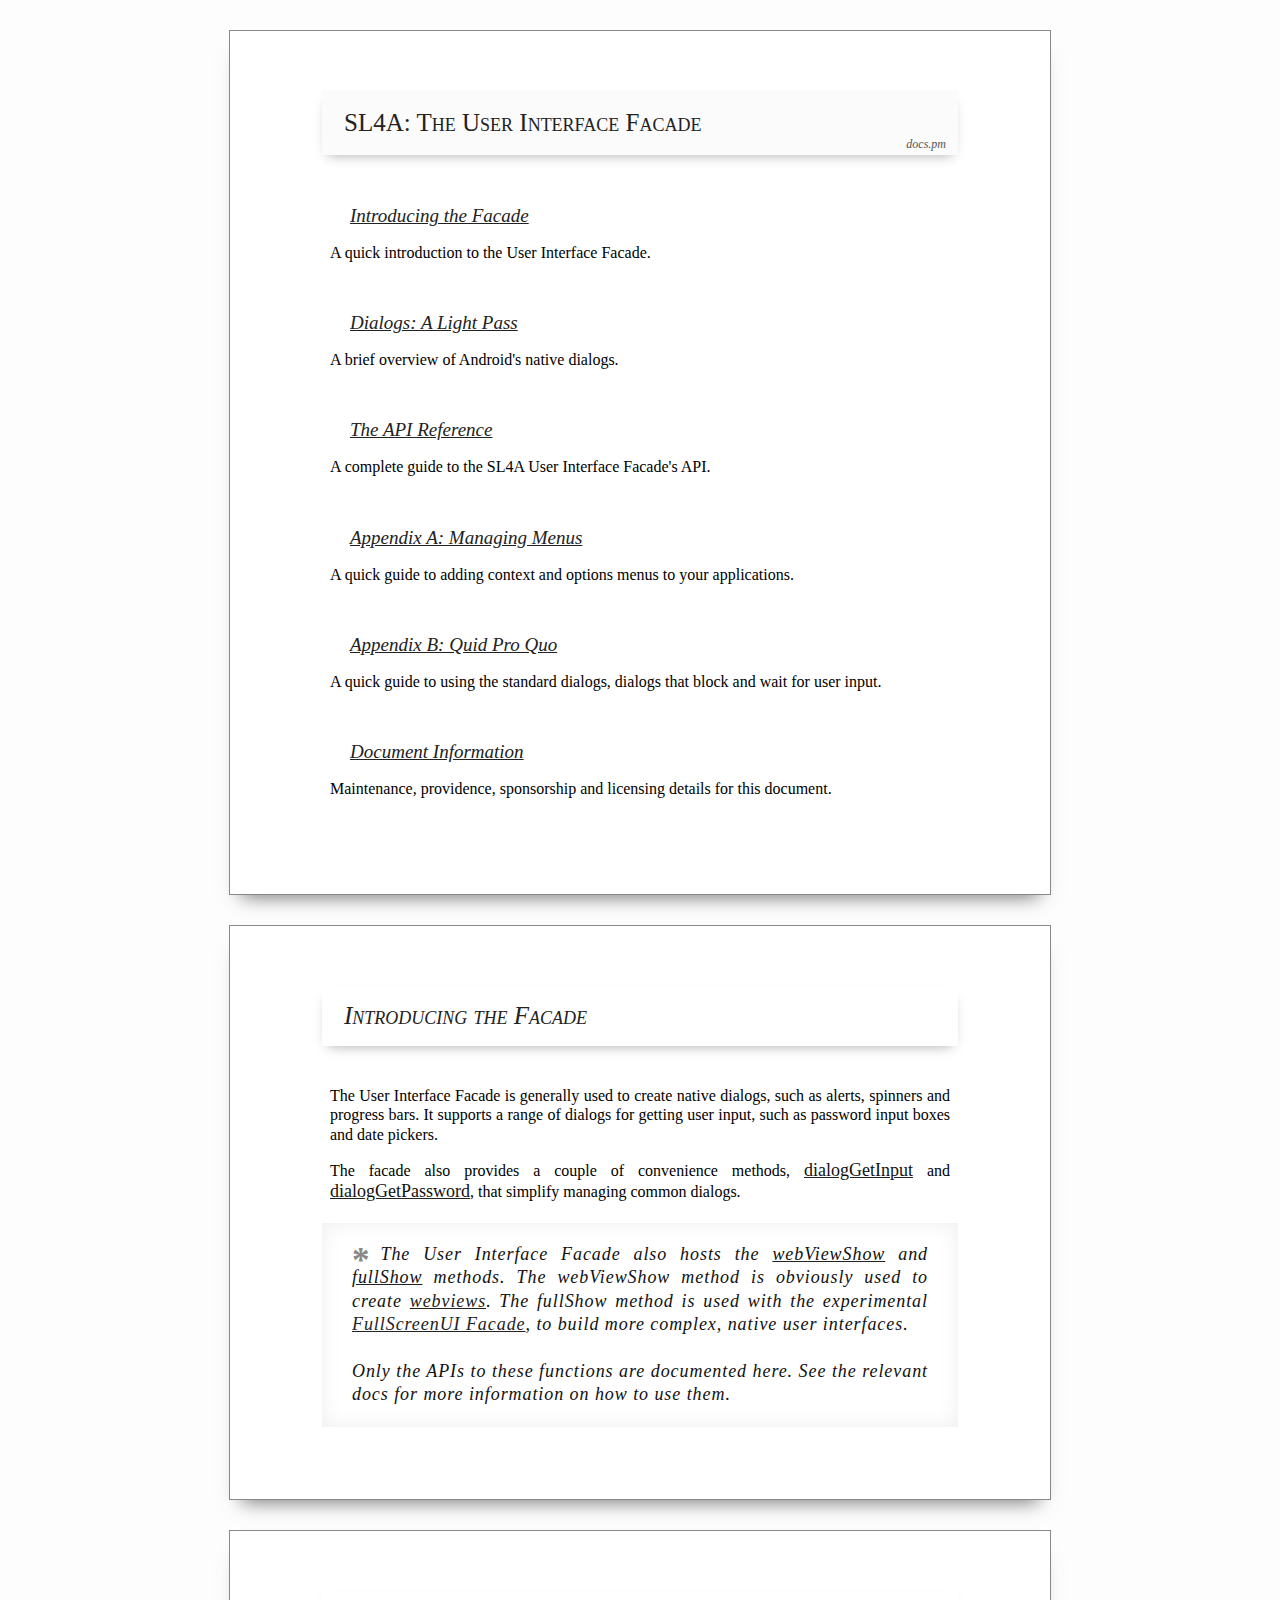
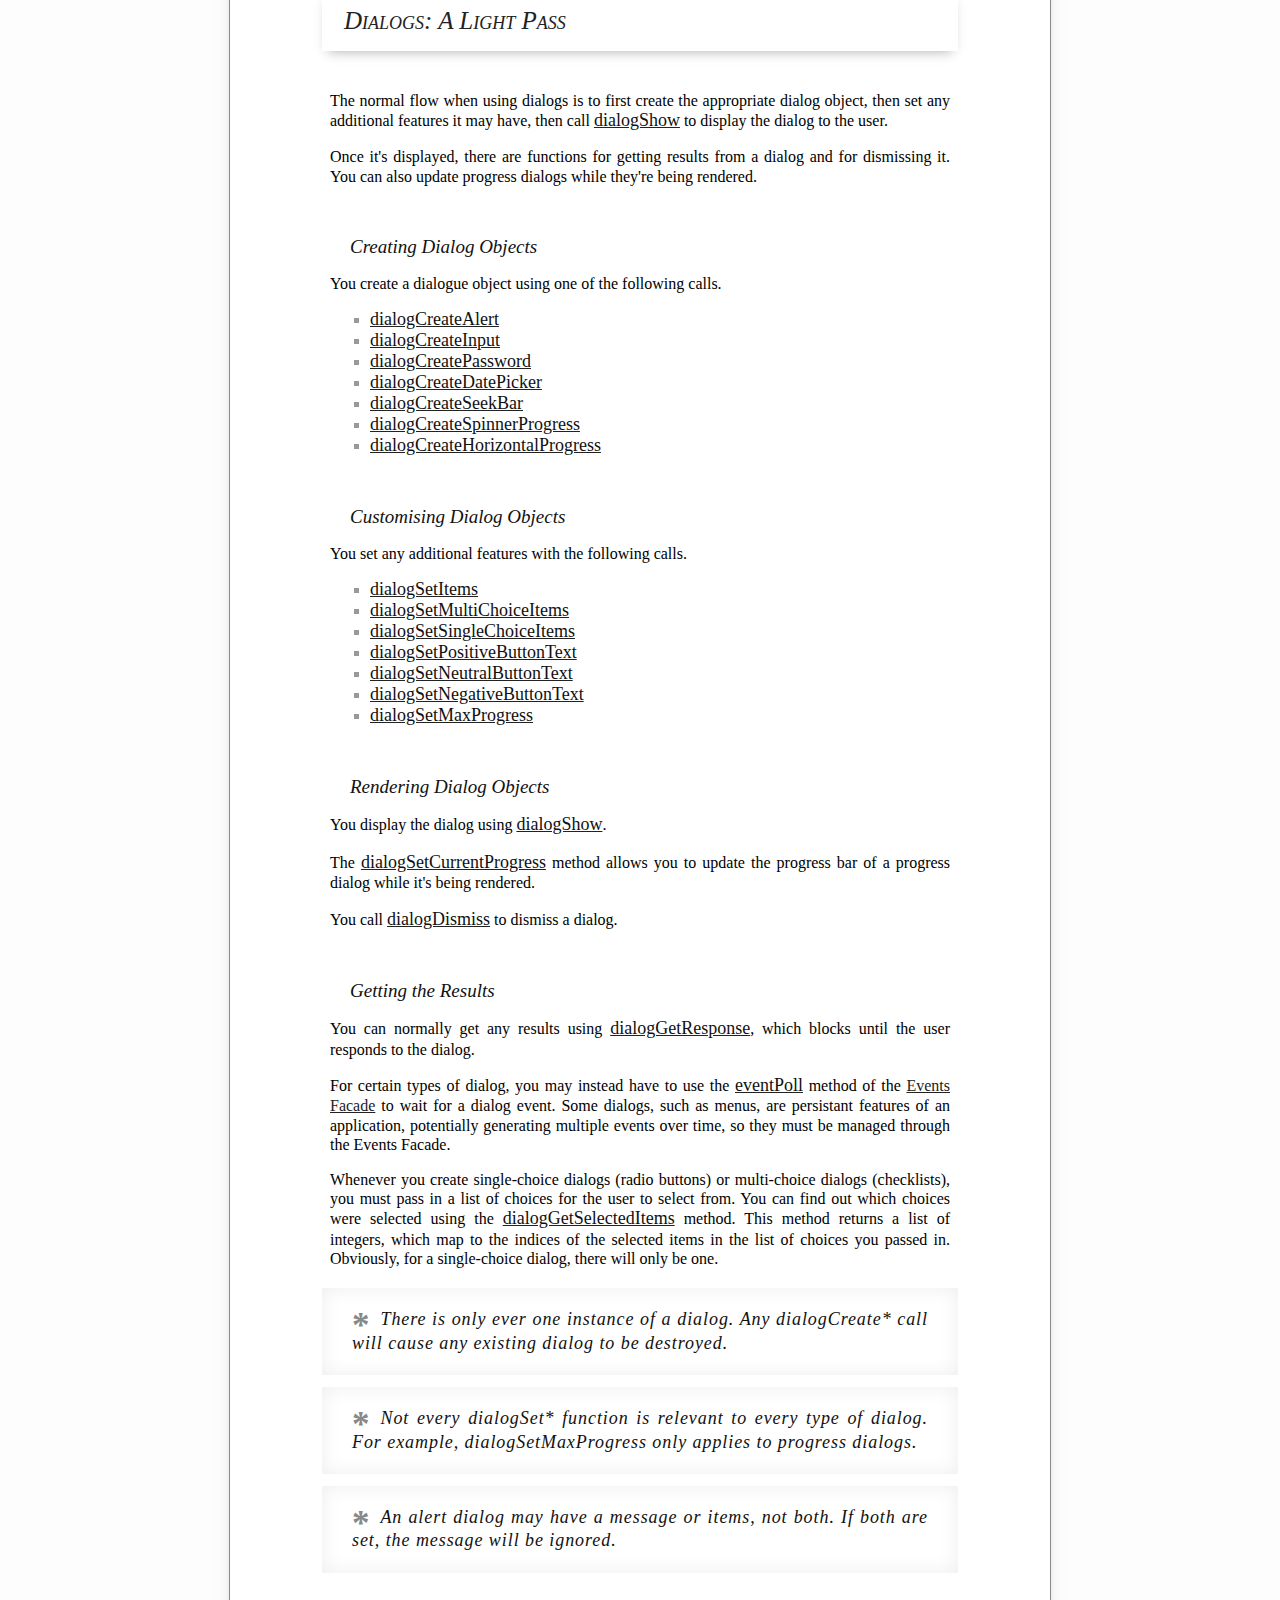
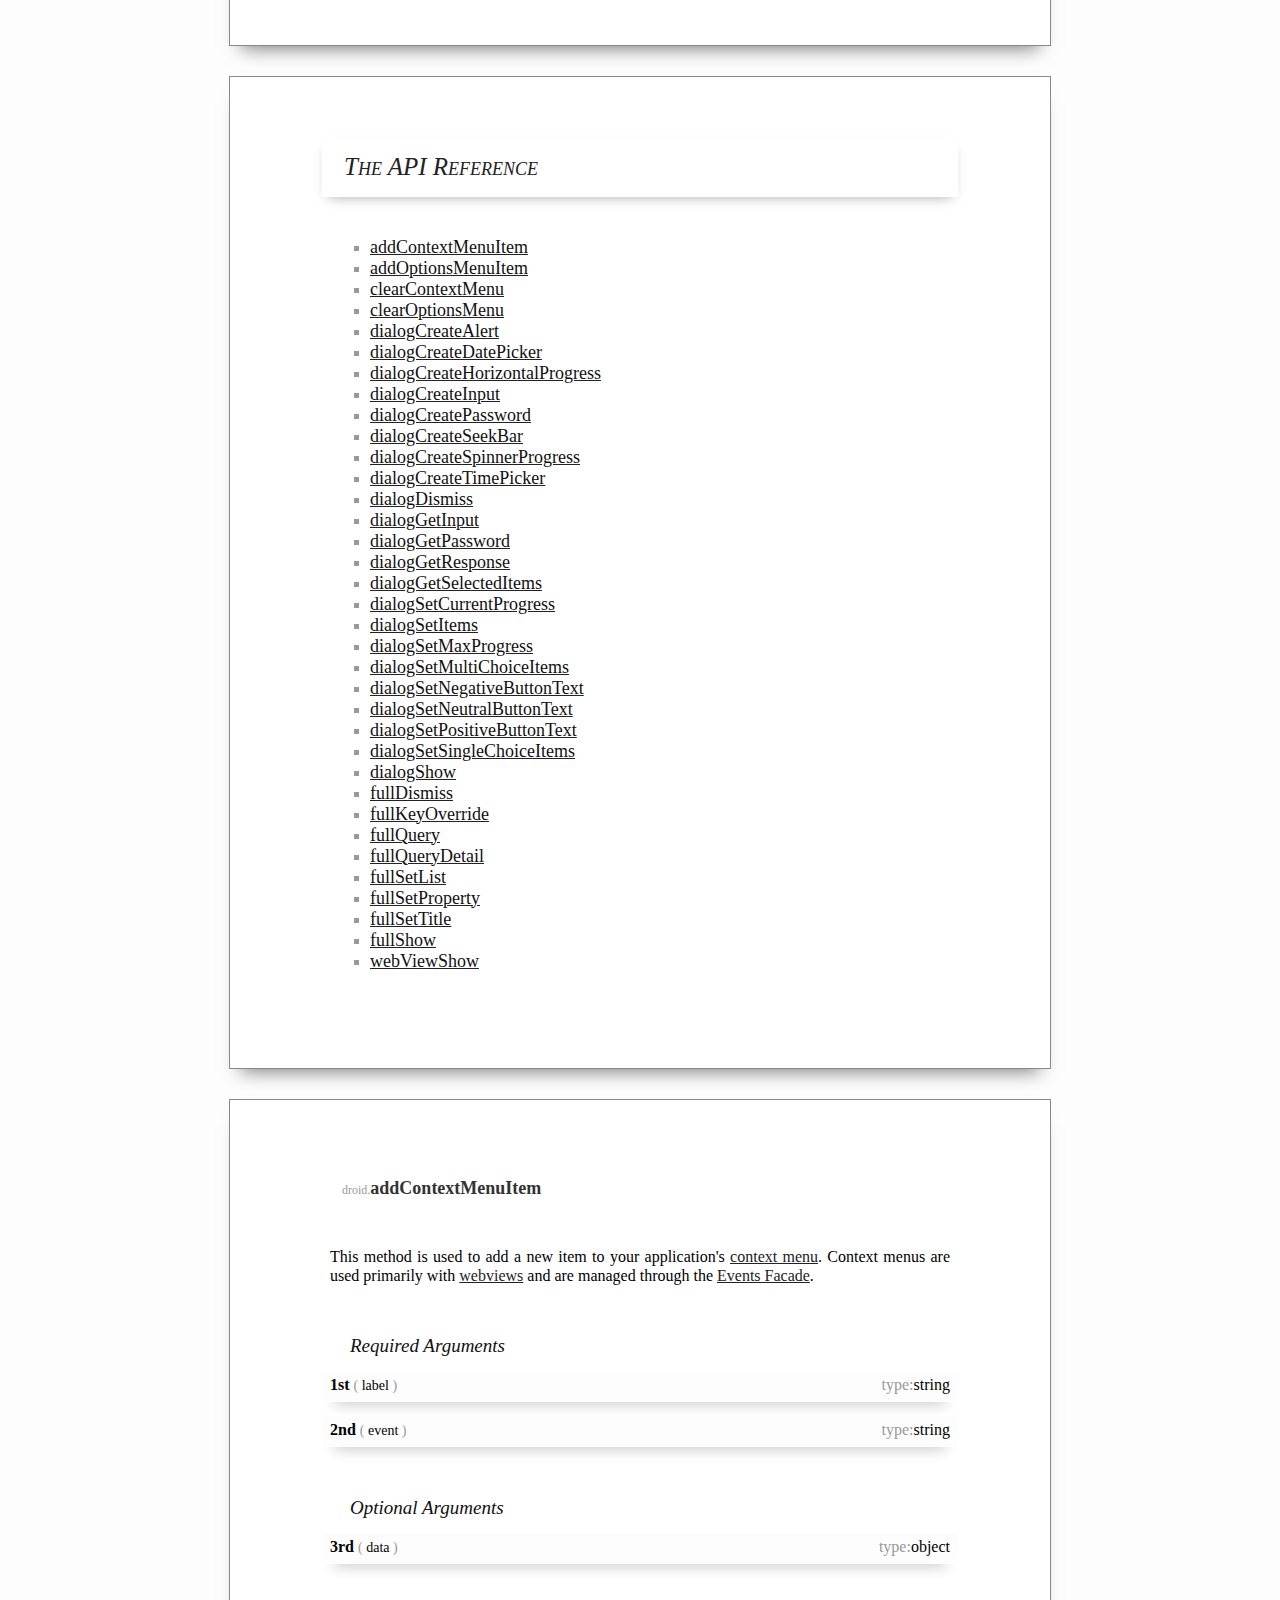
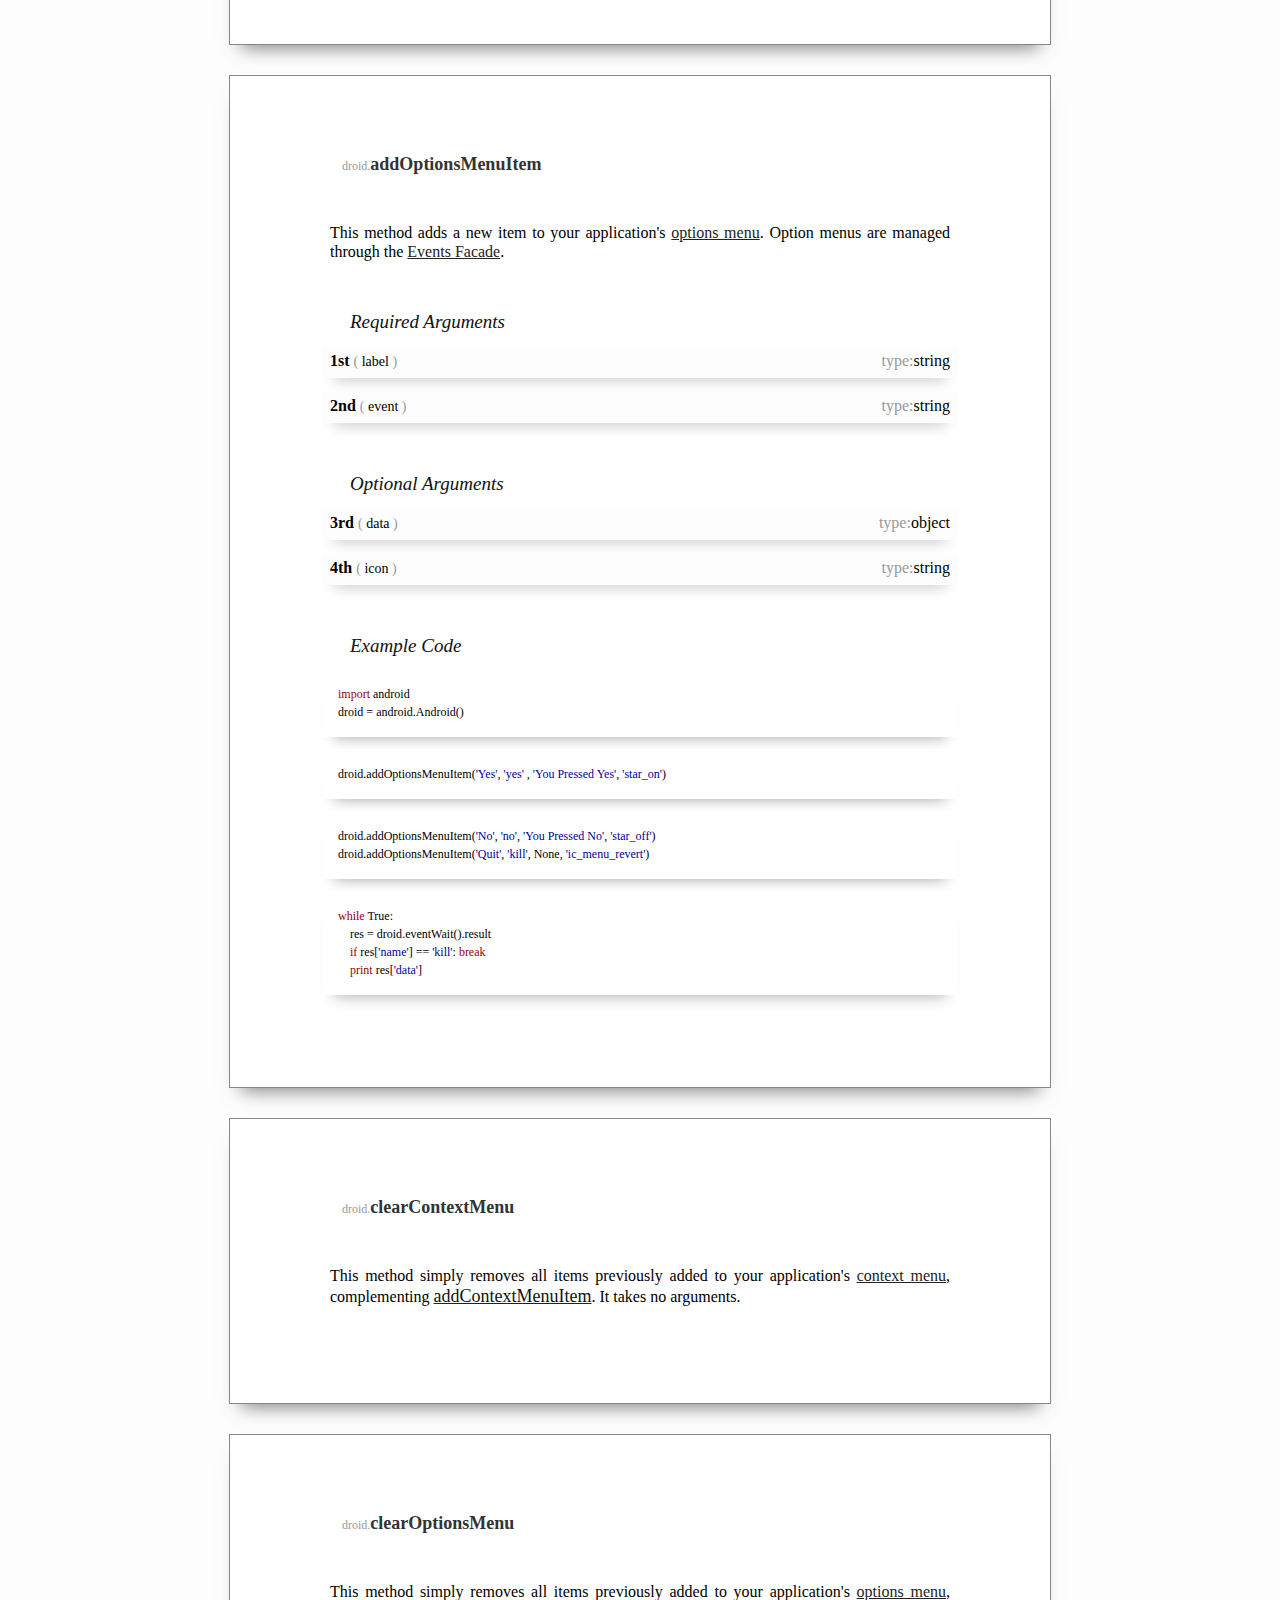
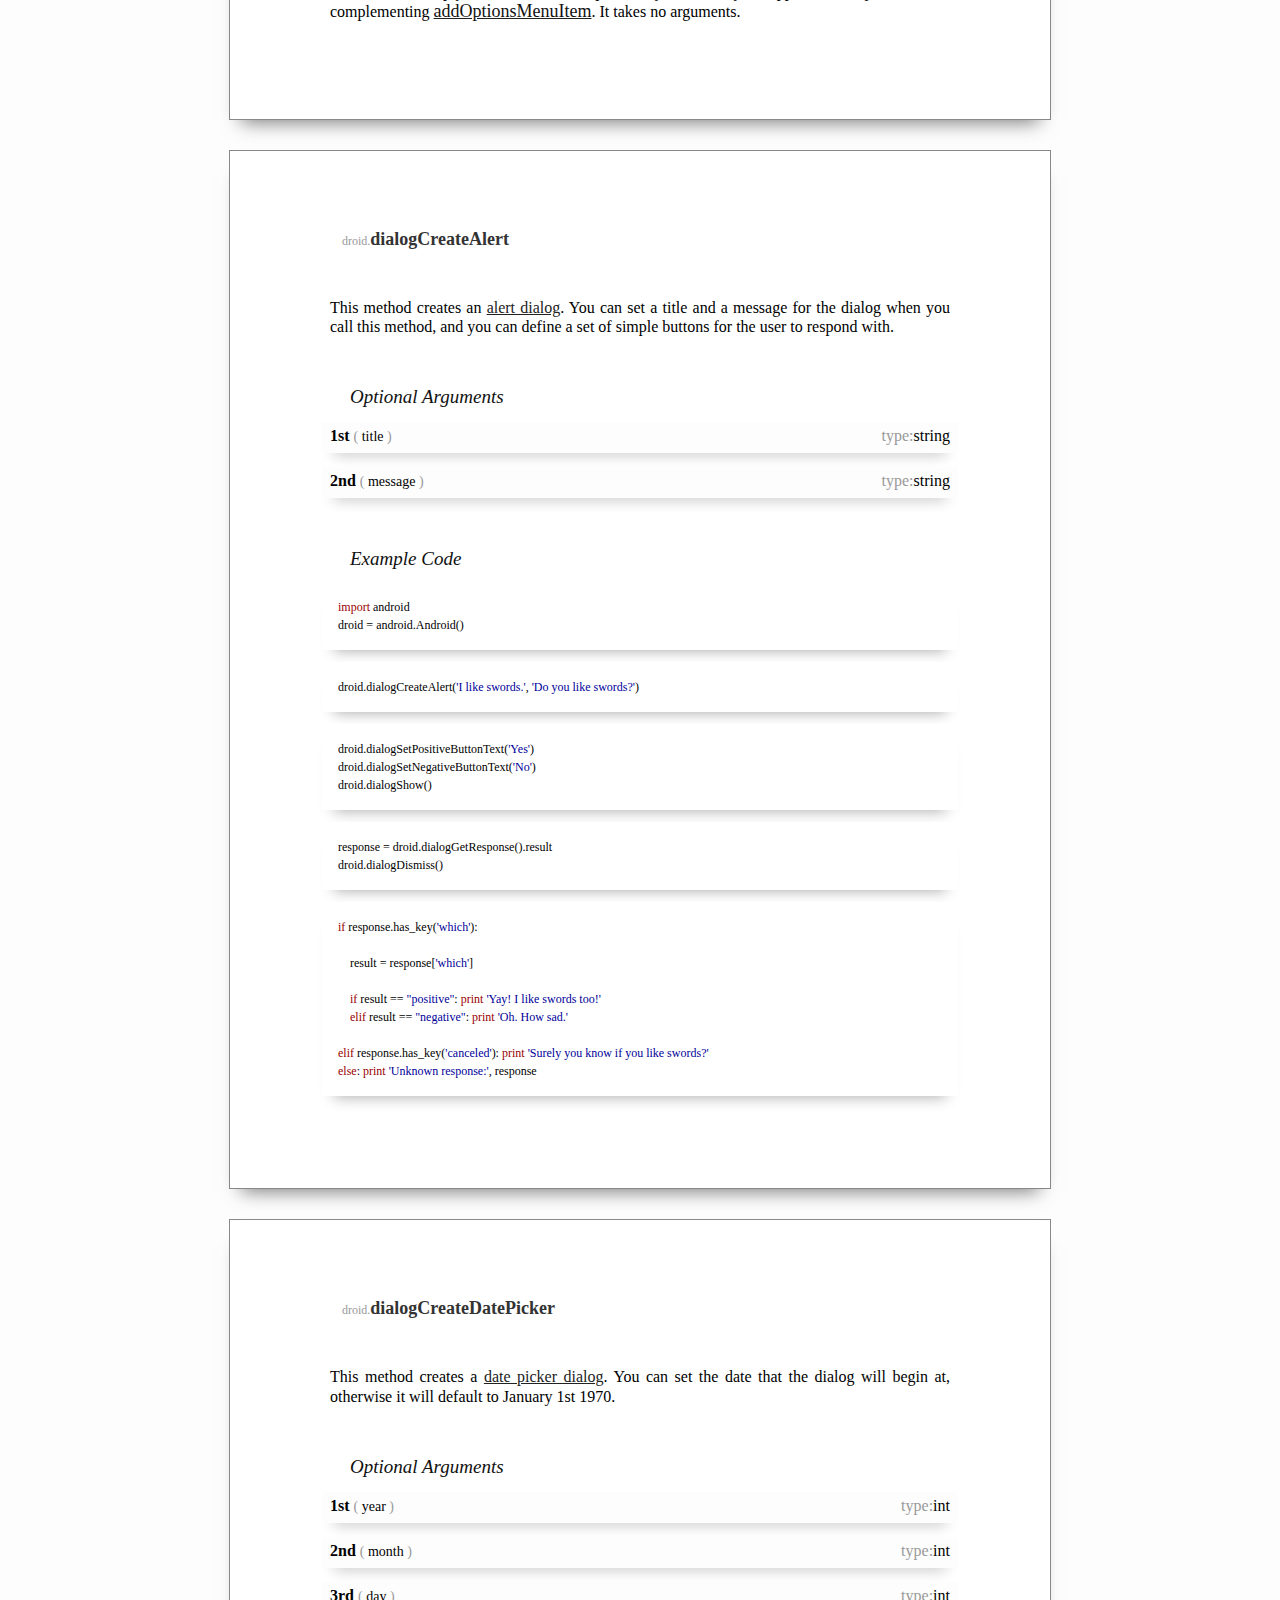
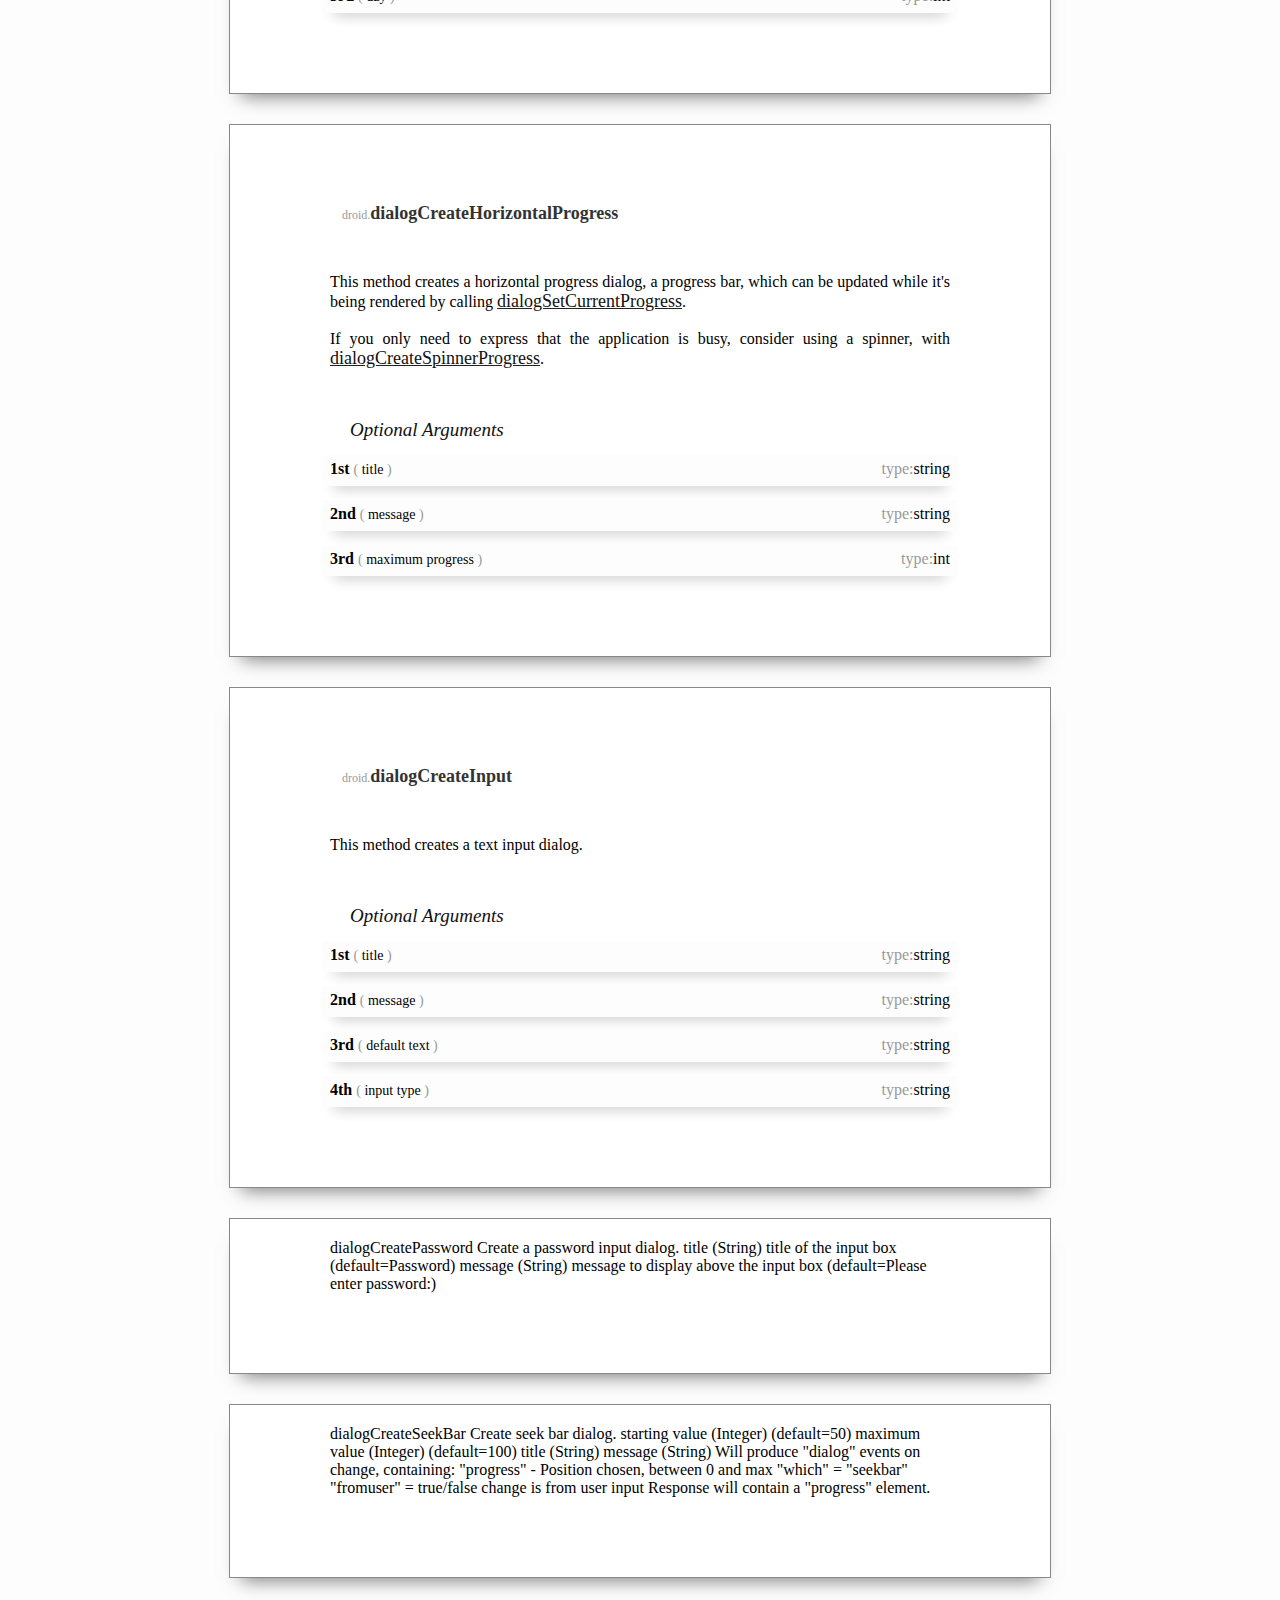
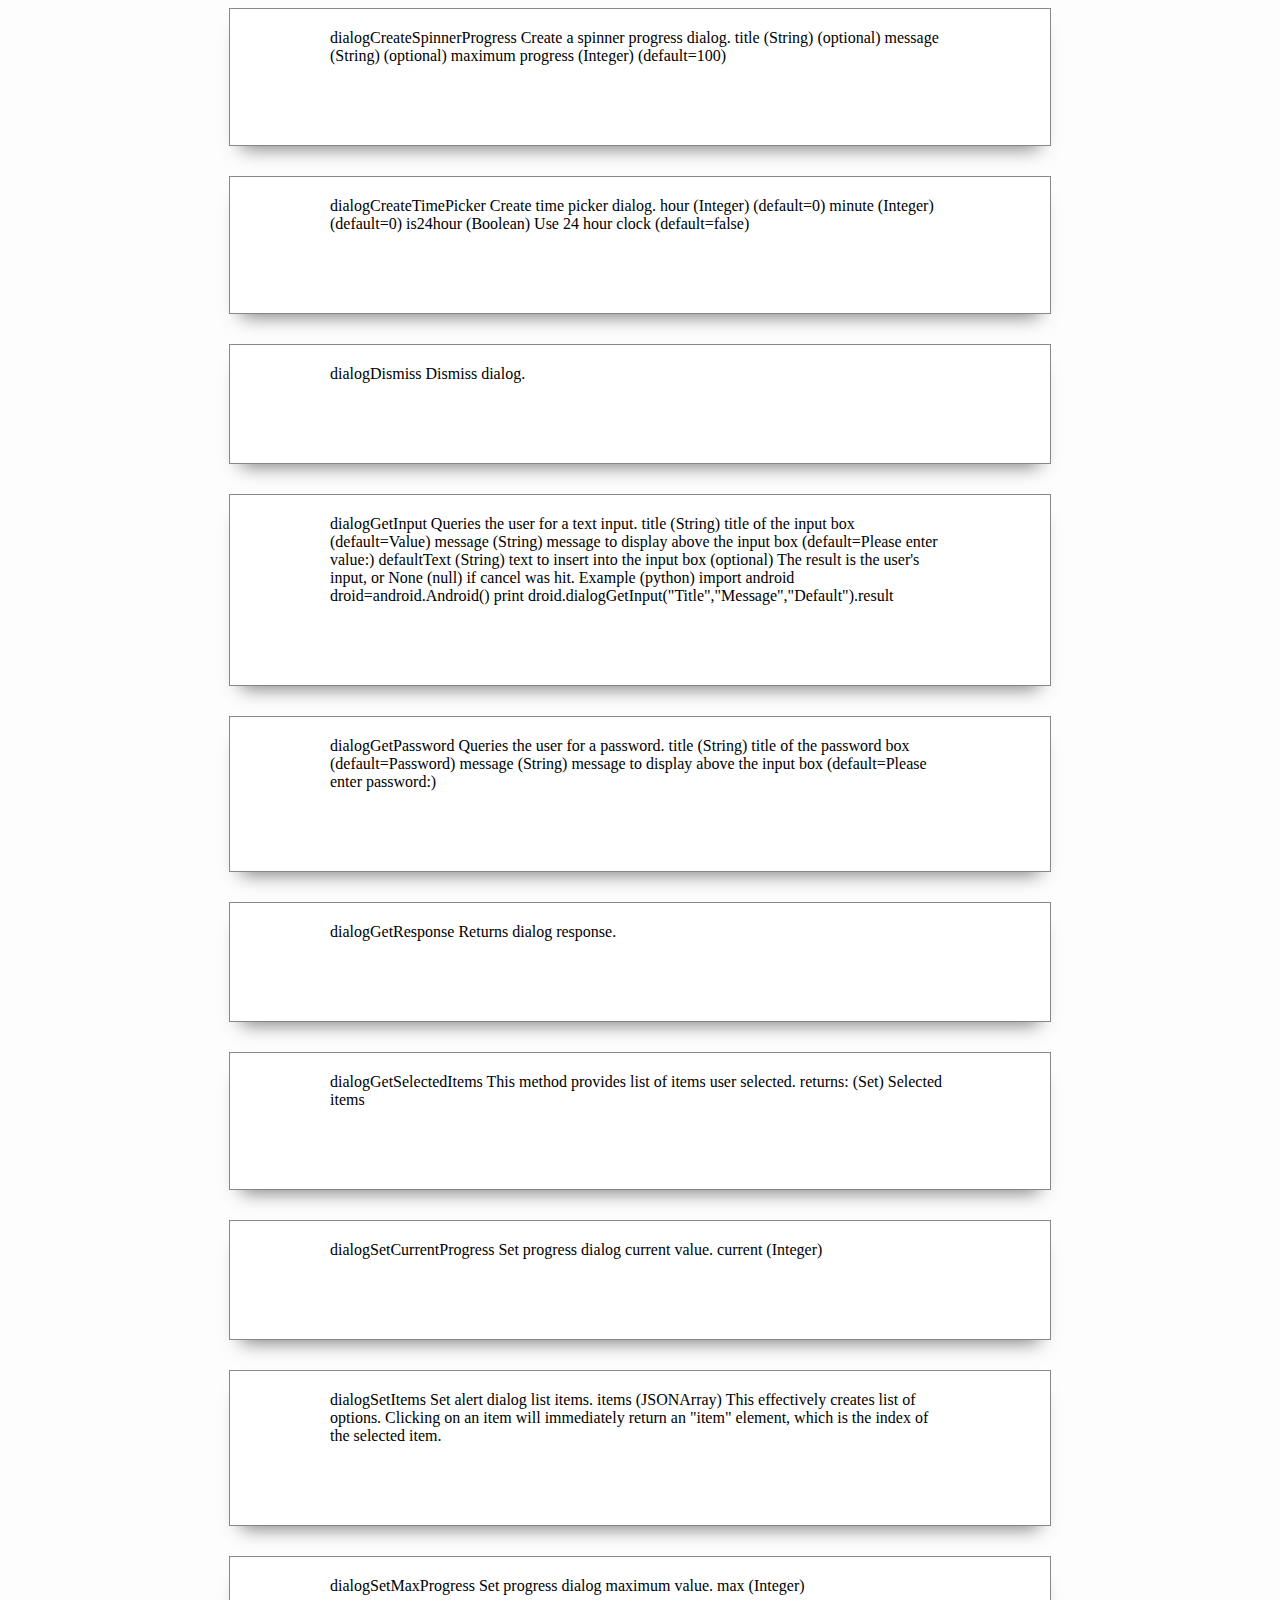
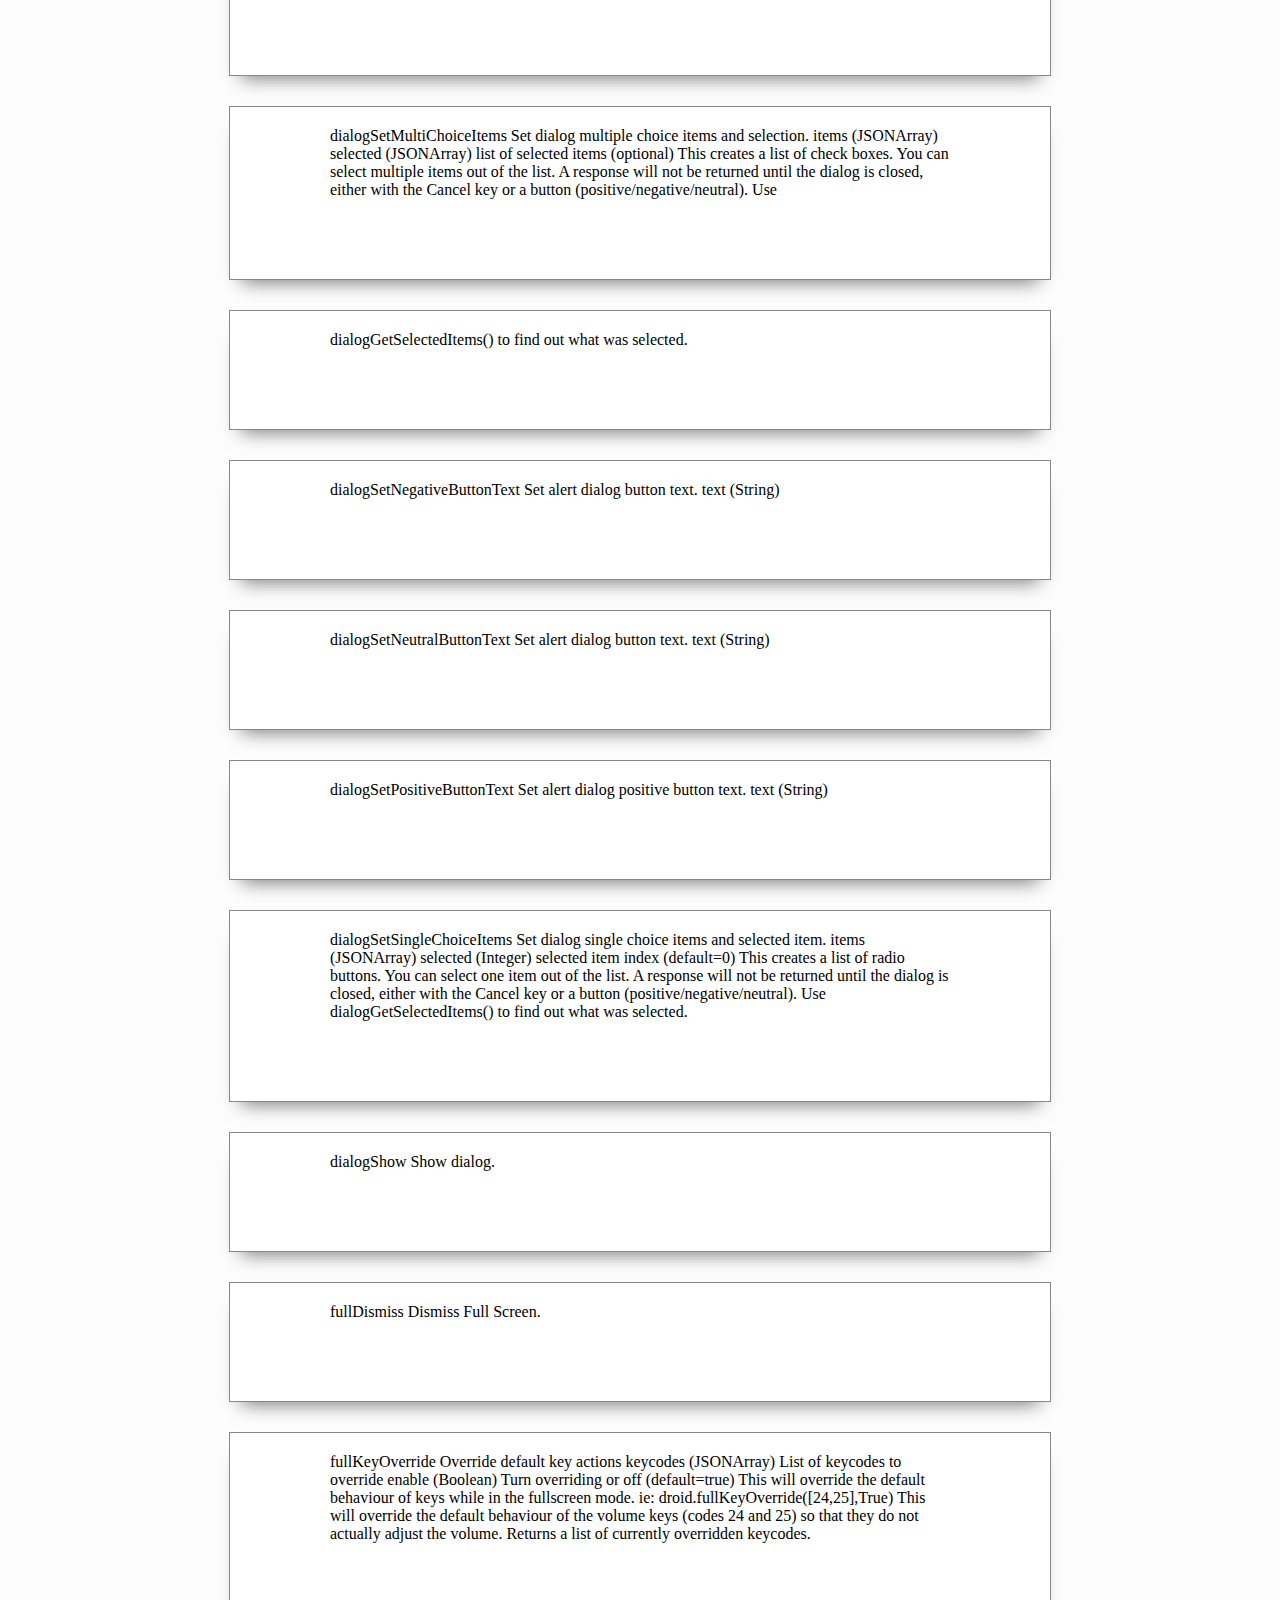
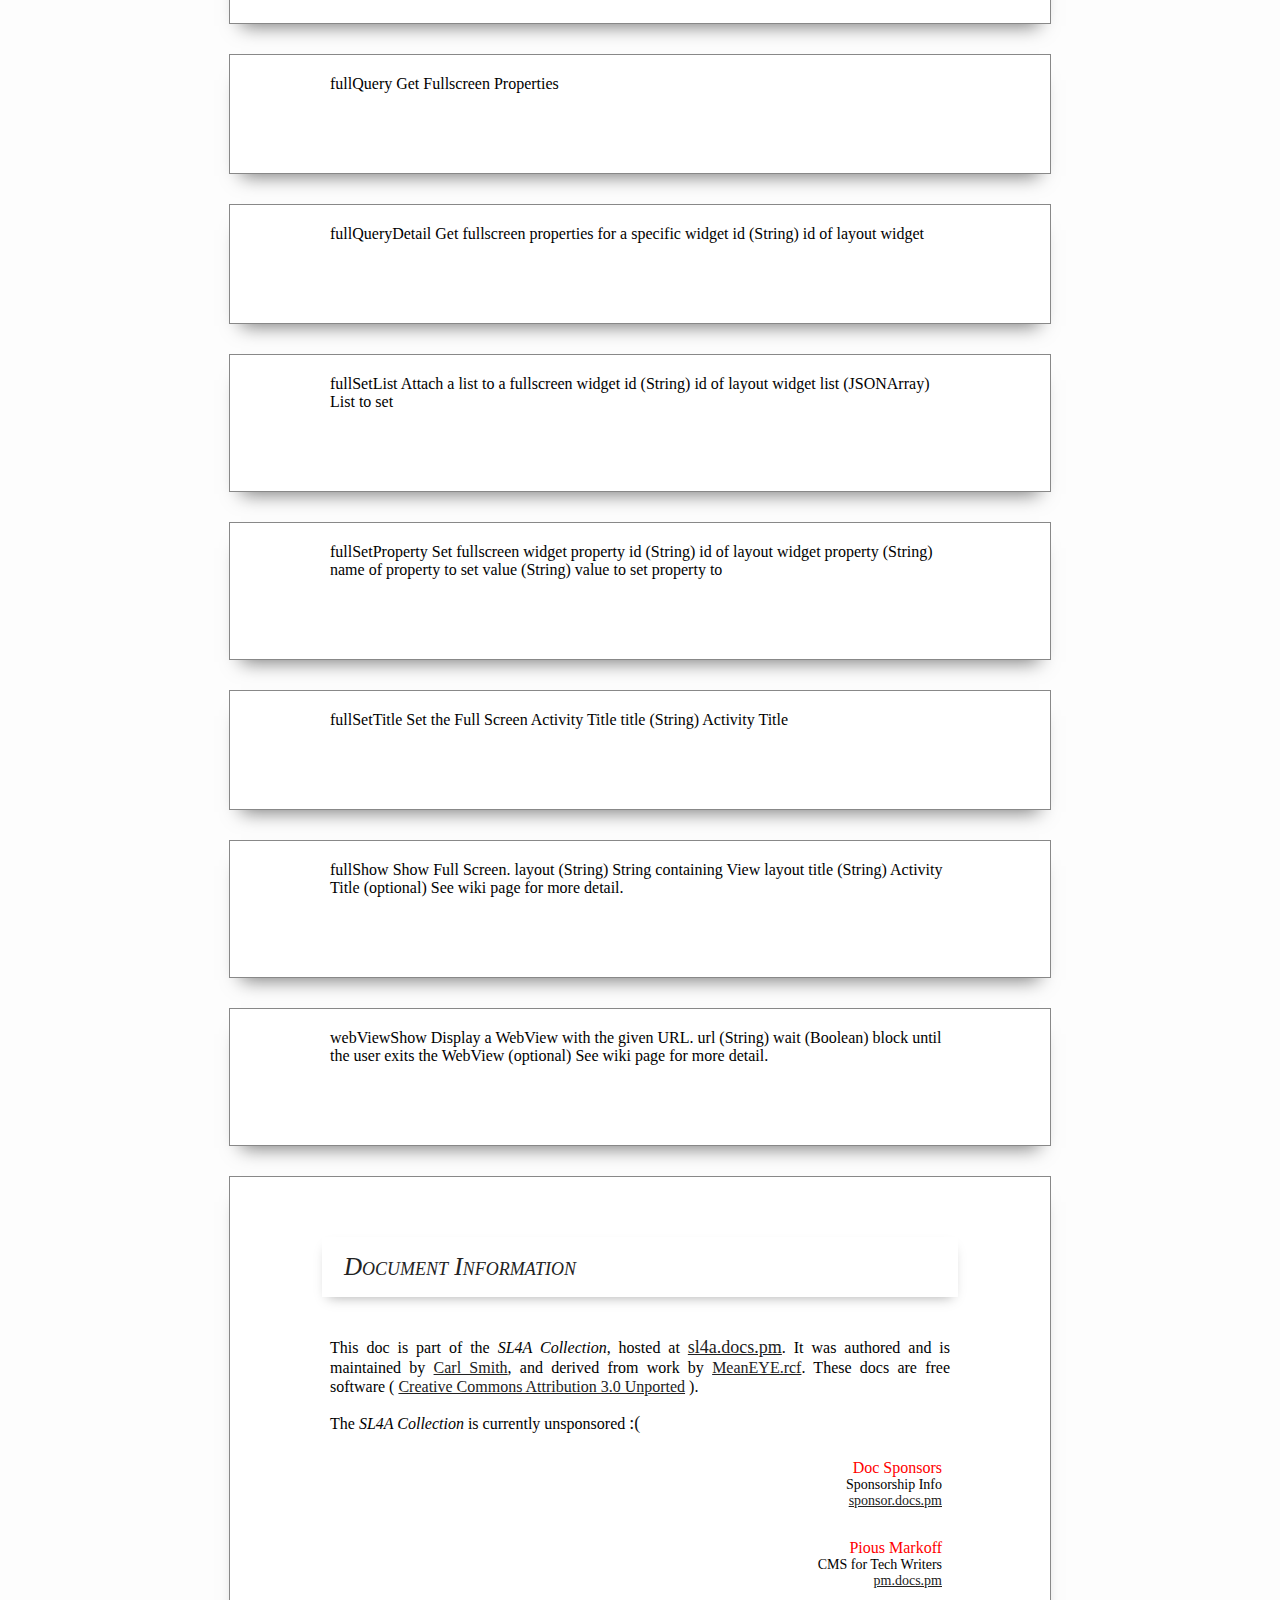
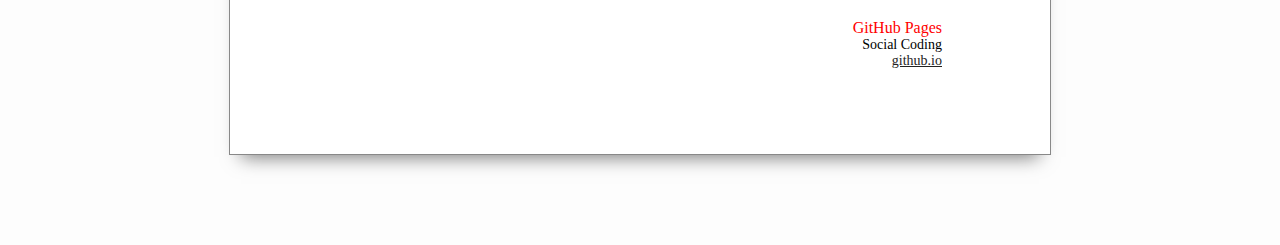
==== commit 6c5d726f: "Update from c9.io" ====
--- a/ui_facade.html
+++ b/ui_facade.html
@@ -320,6 +320,7 @@
 
 <p>This method creates a horizontal progress dialog, a progress bar, which can be updated while it's being rendered by calling <a><c>dialogSetCurrentProgress</c></a>.</p>
 
+<p>If you only need to express that the application is busy, consider using a spinner, with <a><c>dialogCreateSpinnerProgress</c></a>.</p>
 <boxes>
 <h>Optional Arguments</h>
 <box maintitle=1st subtitle=title type=string>The title to display on the progress dialog.</box>
@@ -328,9 +329,6 @@
 <br><br>
 When you call <a><c>dialogSetCurrentProgress</c></a>, you pass in an integer that represents a fraction of the maximum progress. For example, if you had eight packages to install, you may want to set the maximum progress to <c>8</c>, then increment the progress bar for each package installed.</box>
 </boxes>
-
-
-<note>If you only need to express that the application is busy, consider using a spinner, with <a><c>dialogCreateSpinnerProgress</c></a>.</note>
 </page>
 
 
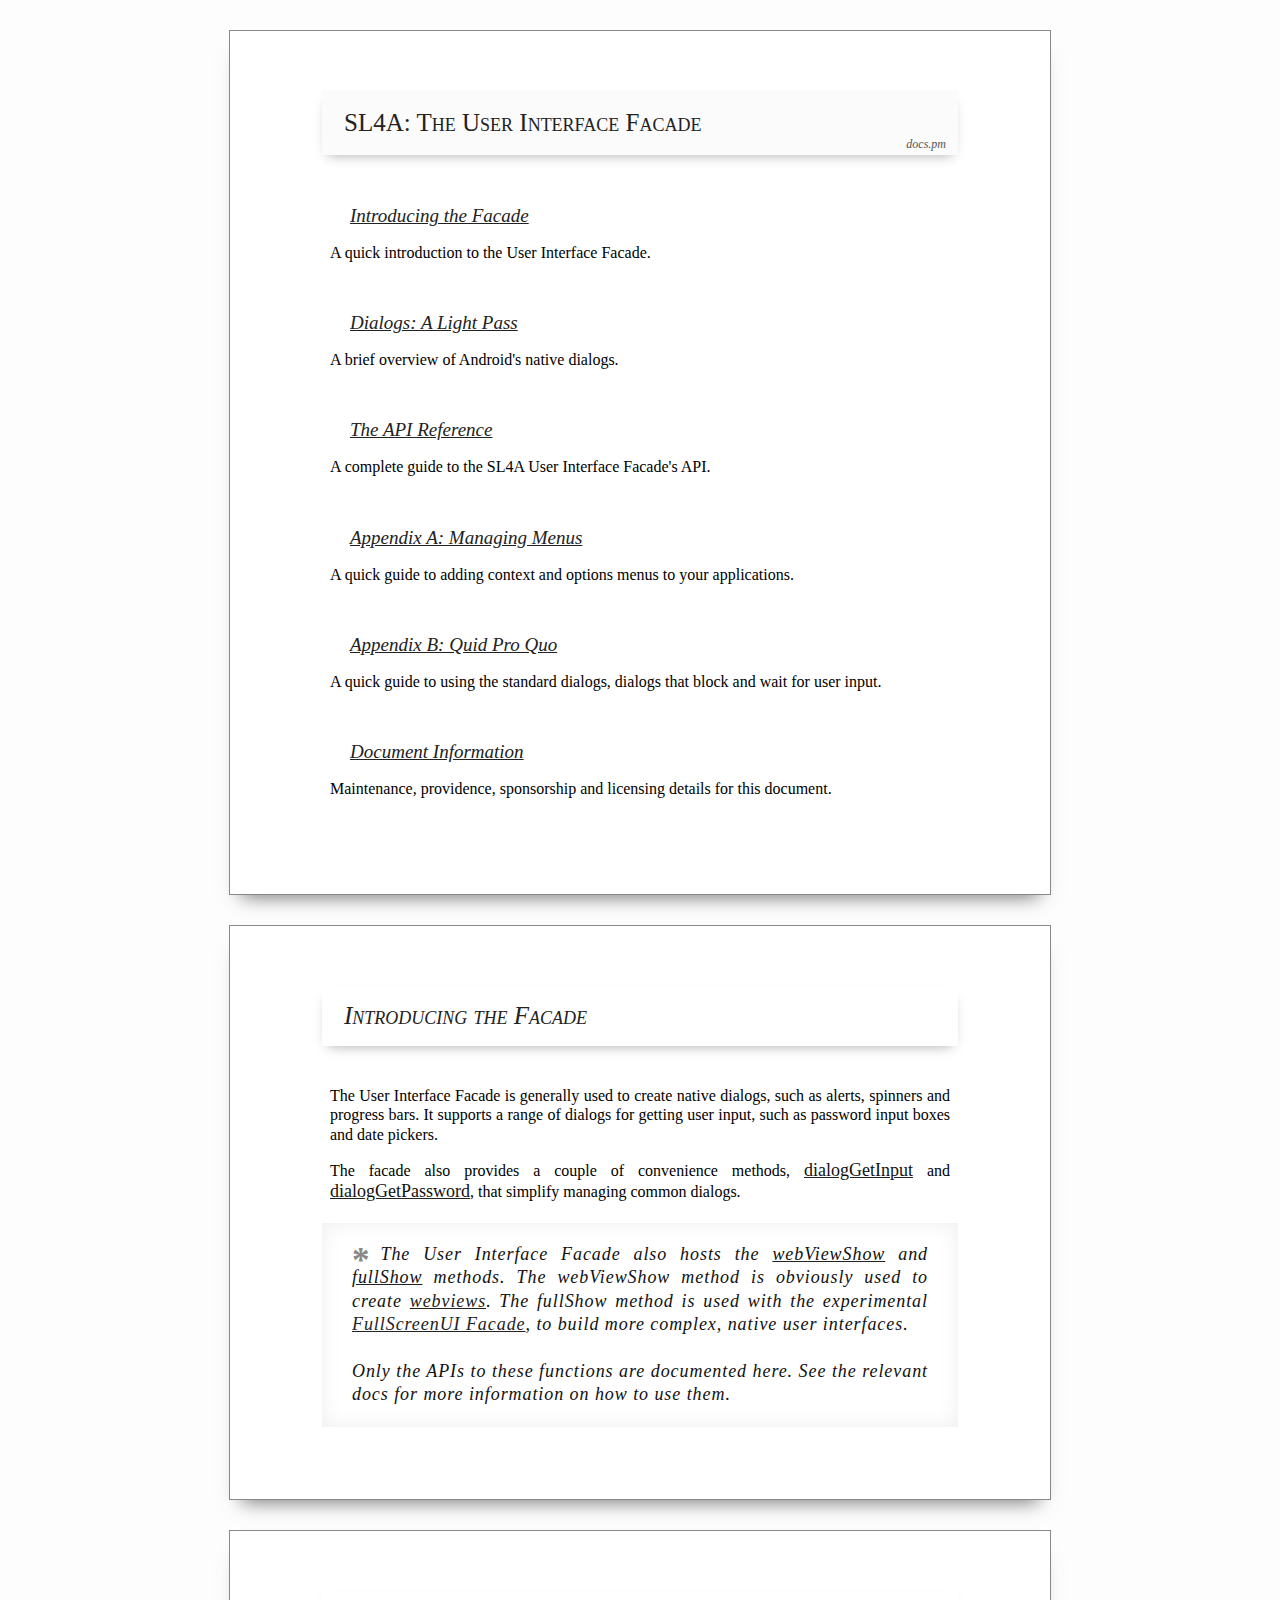
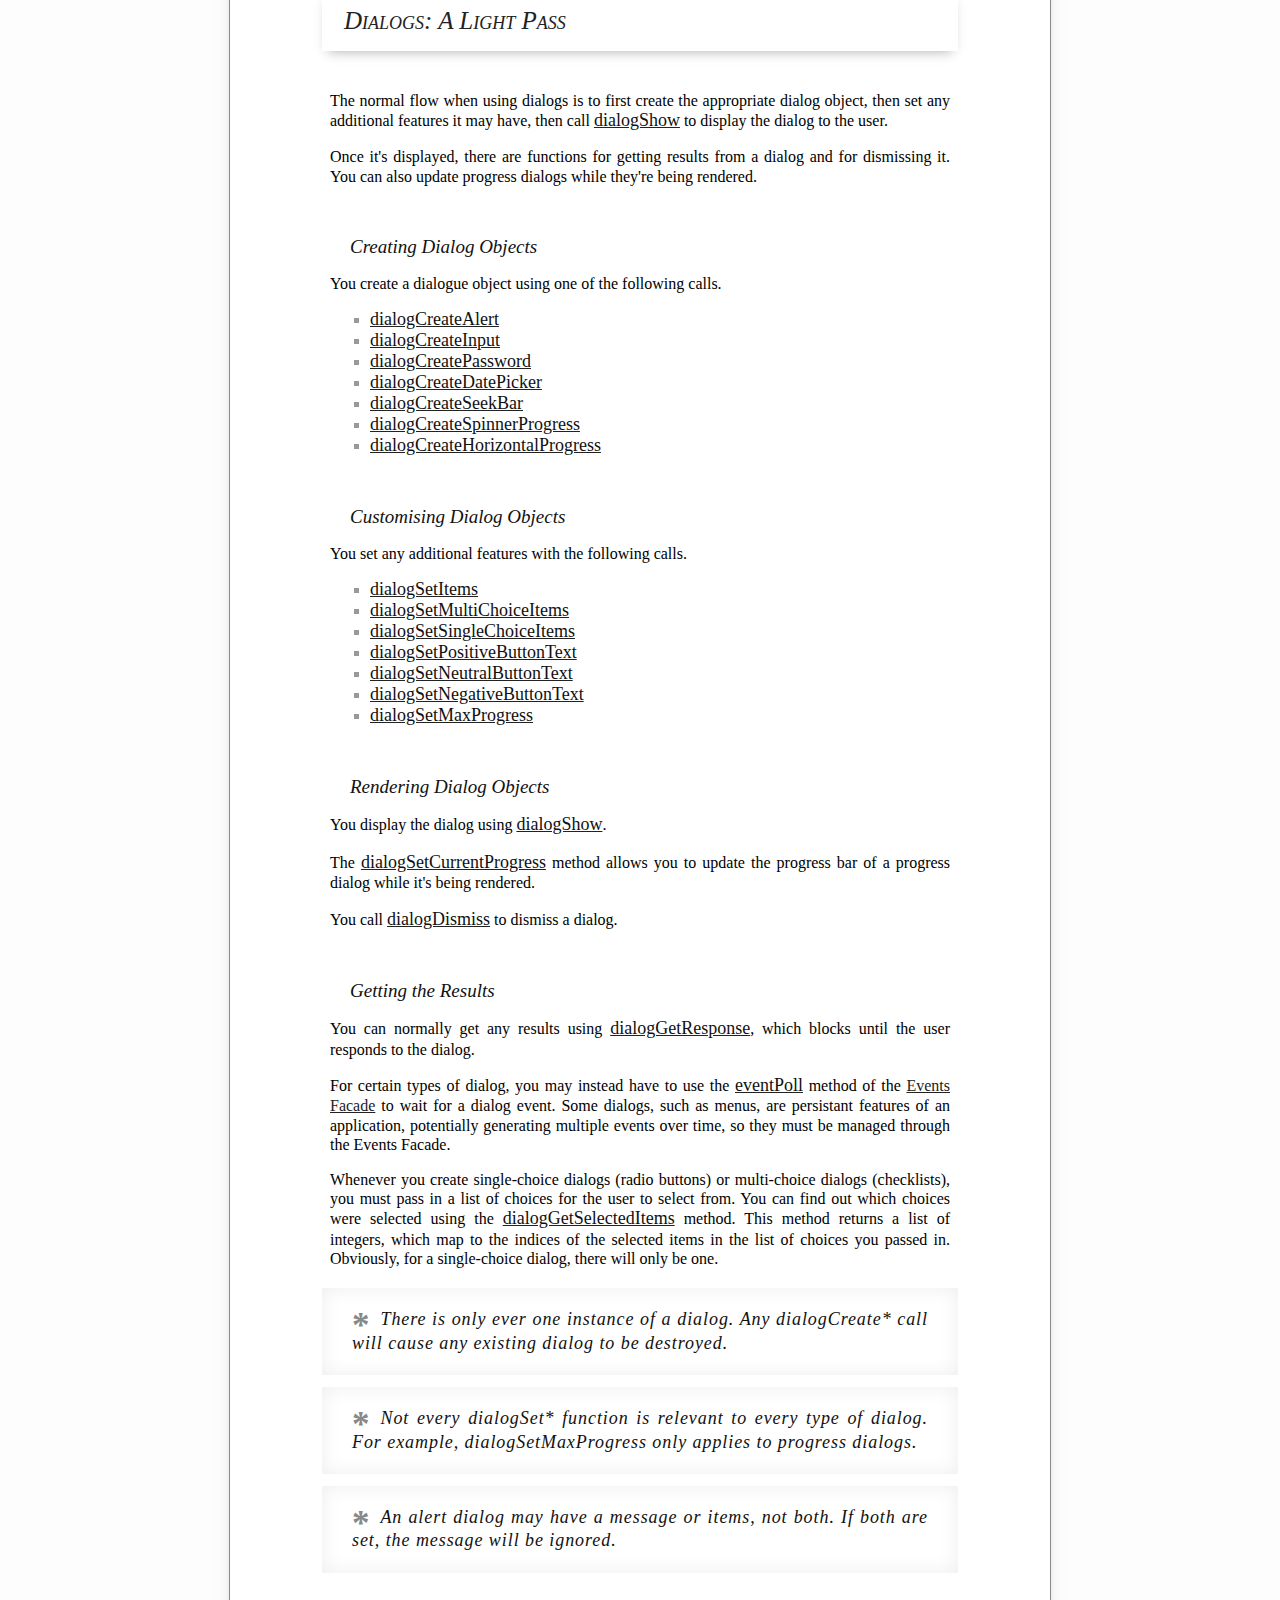
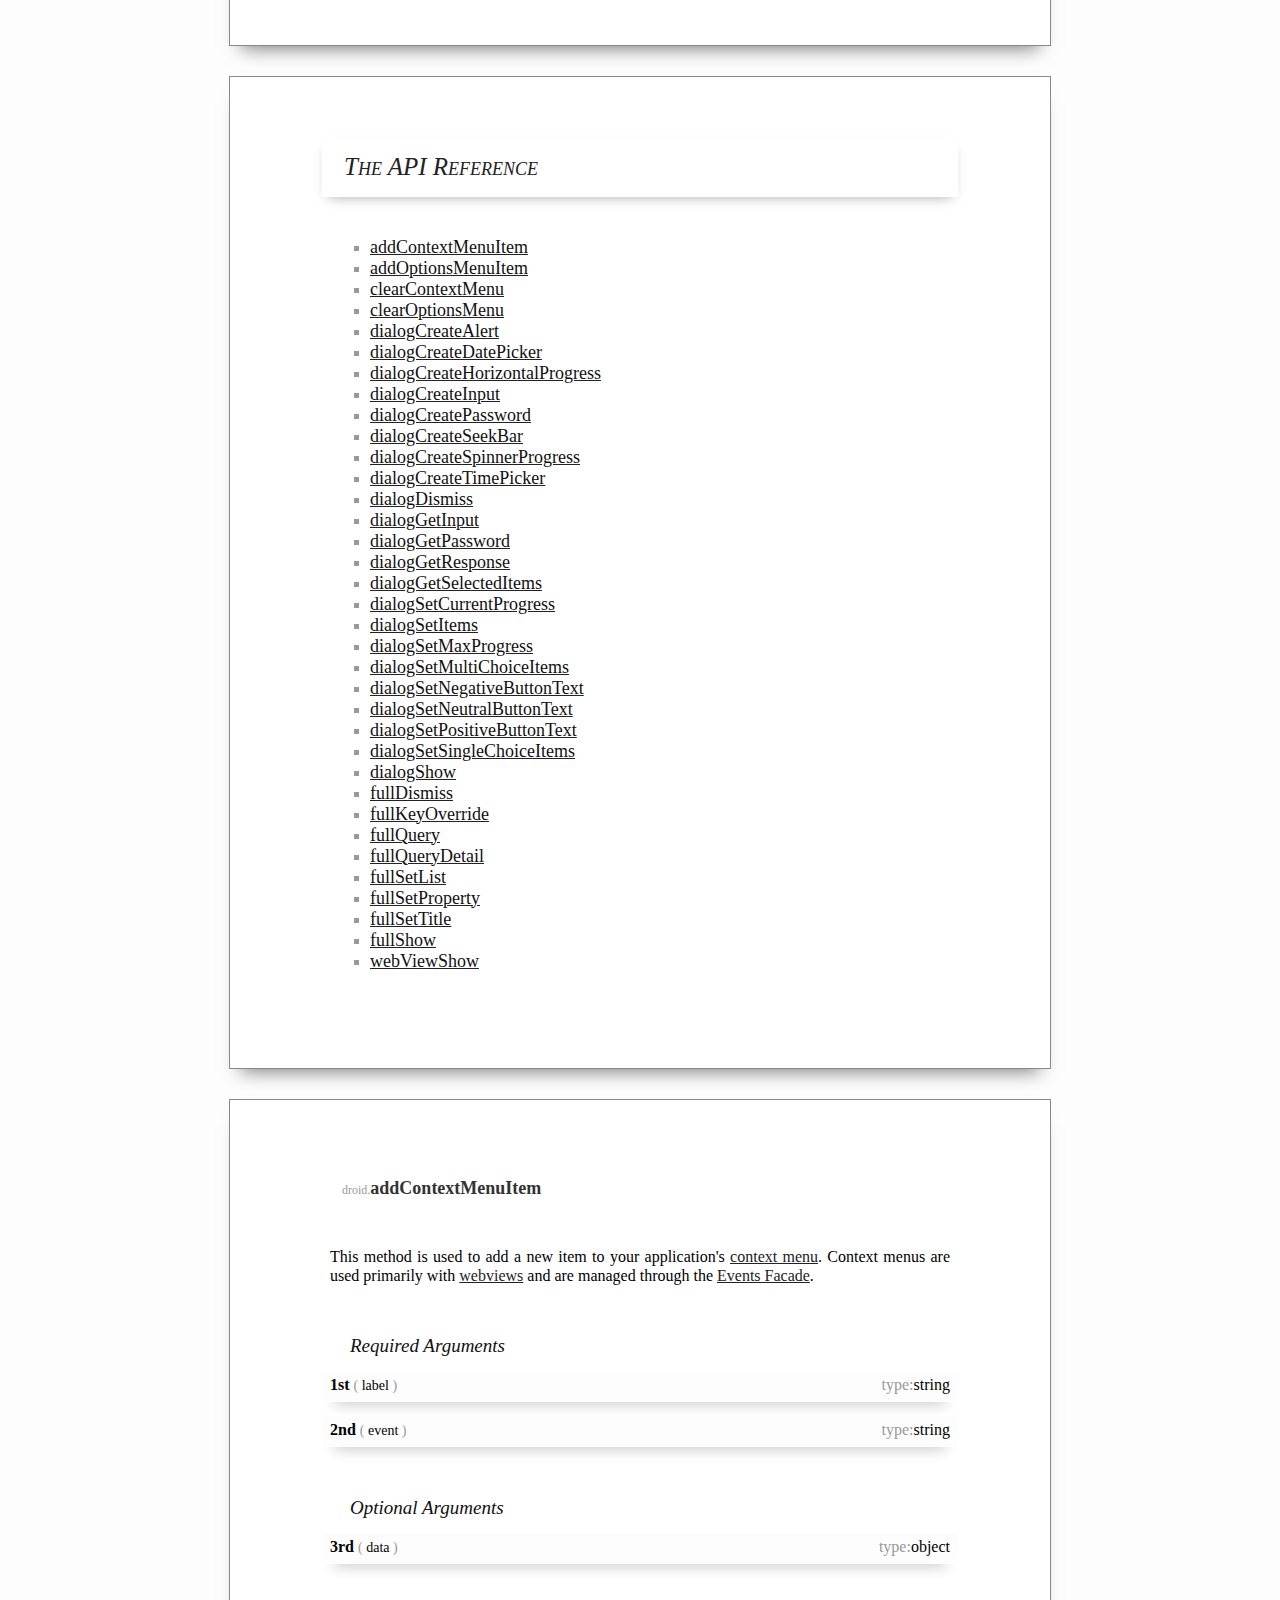
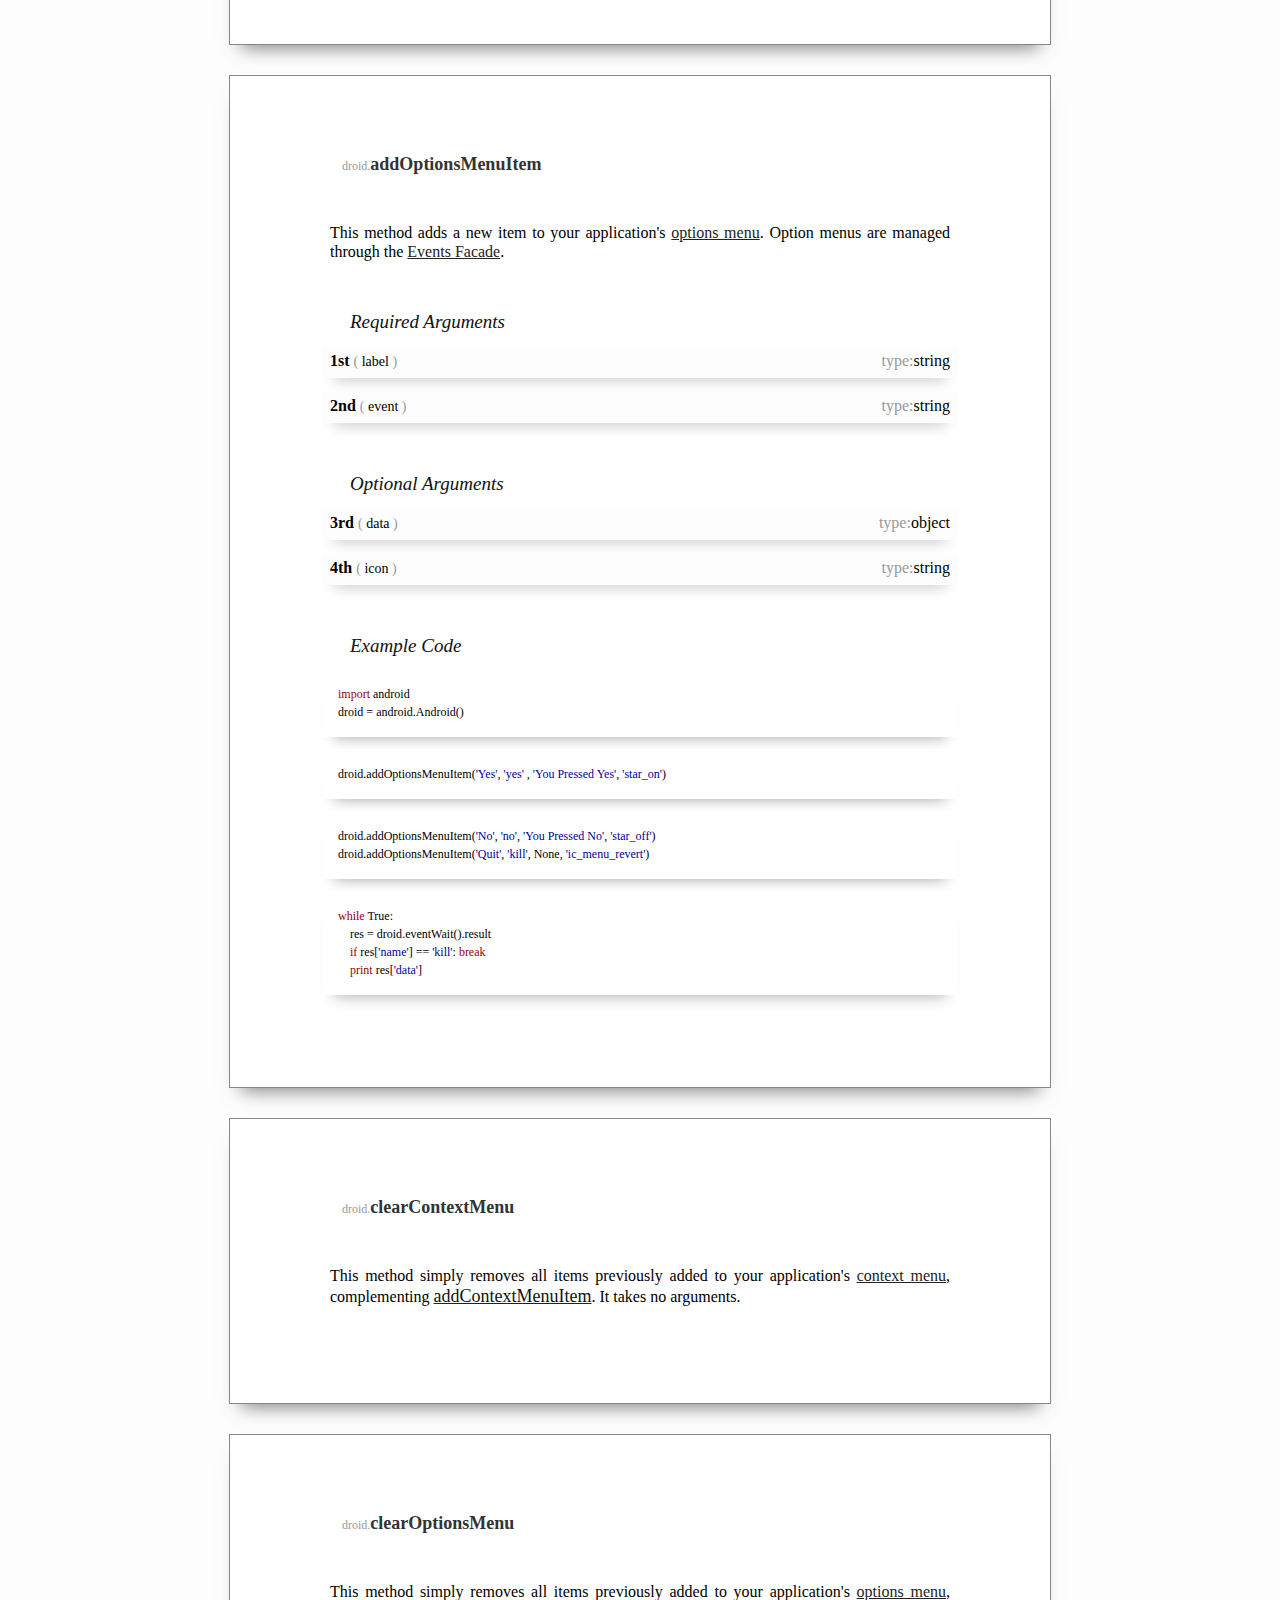
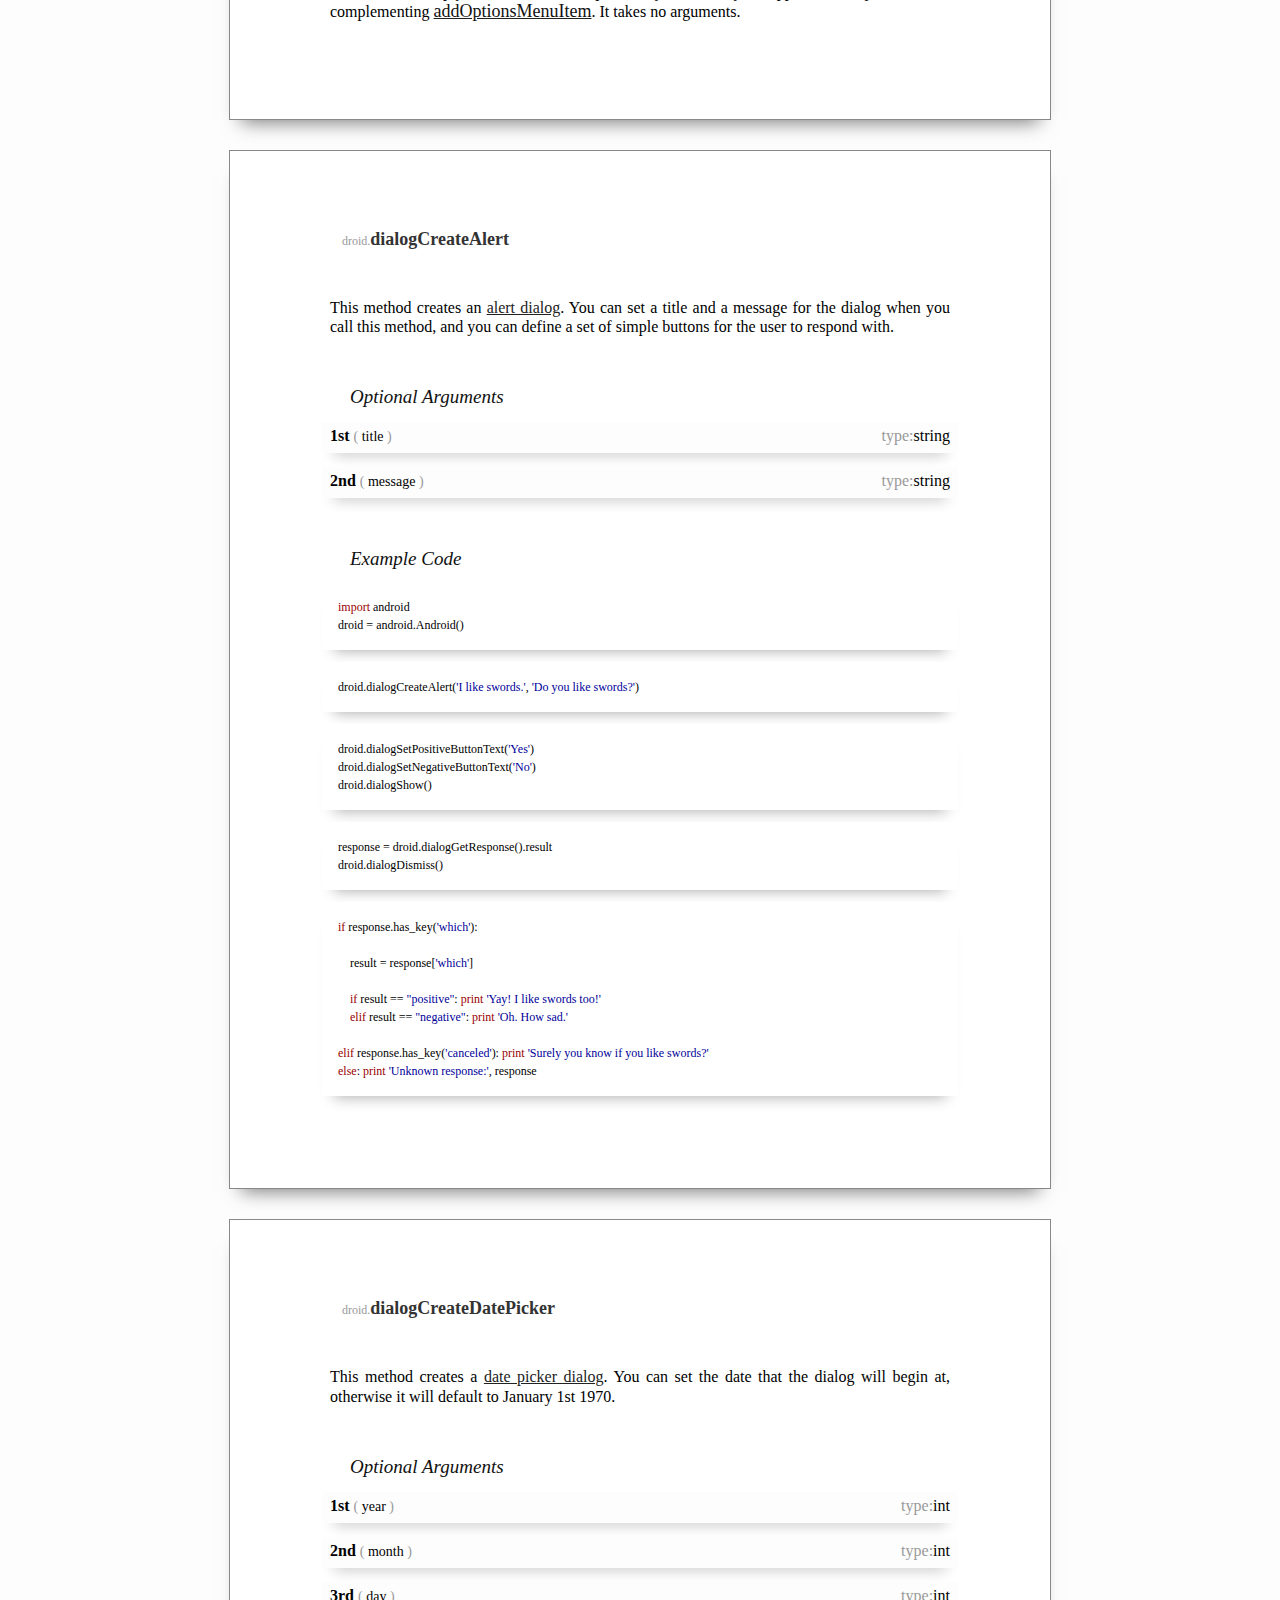
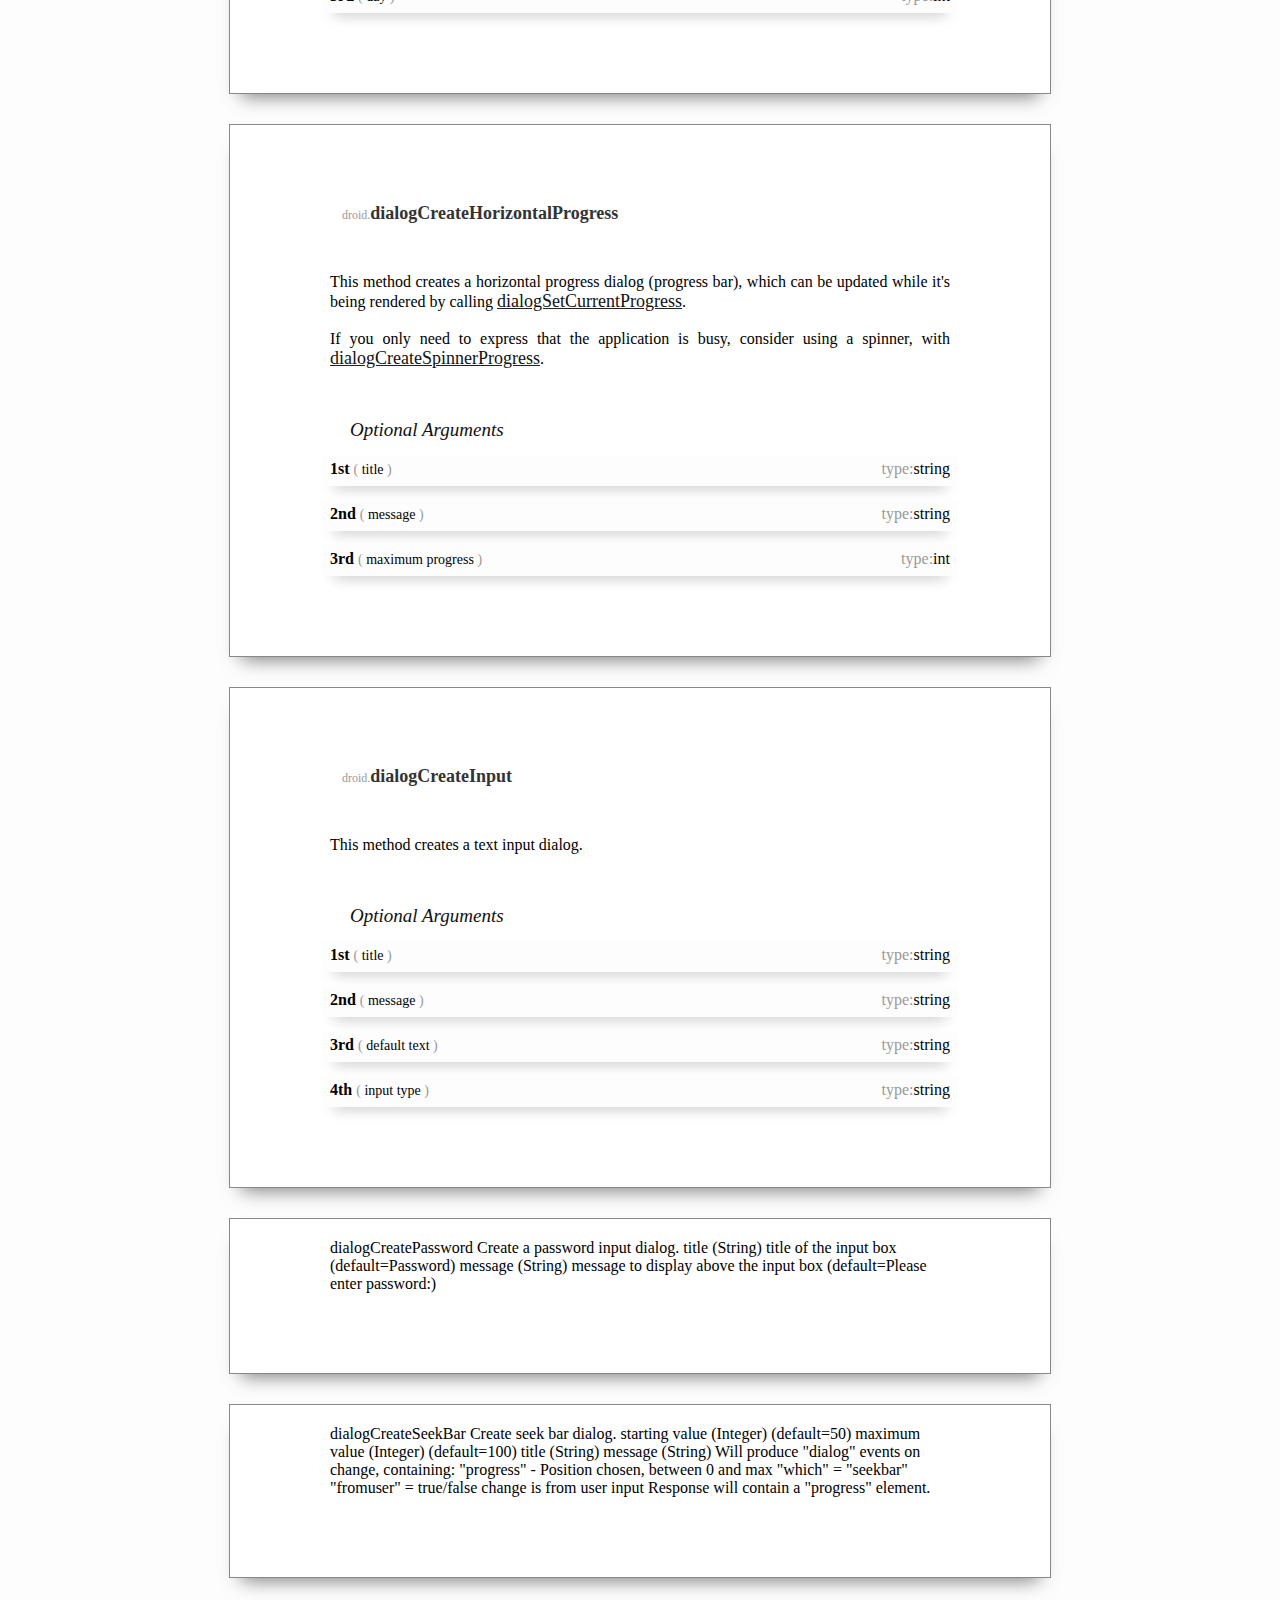
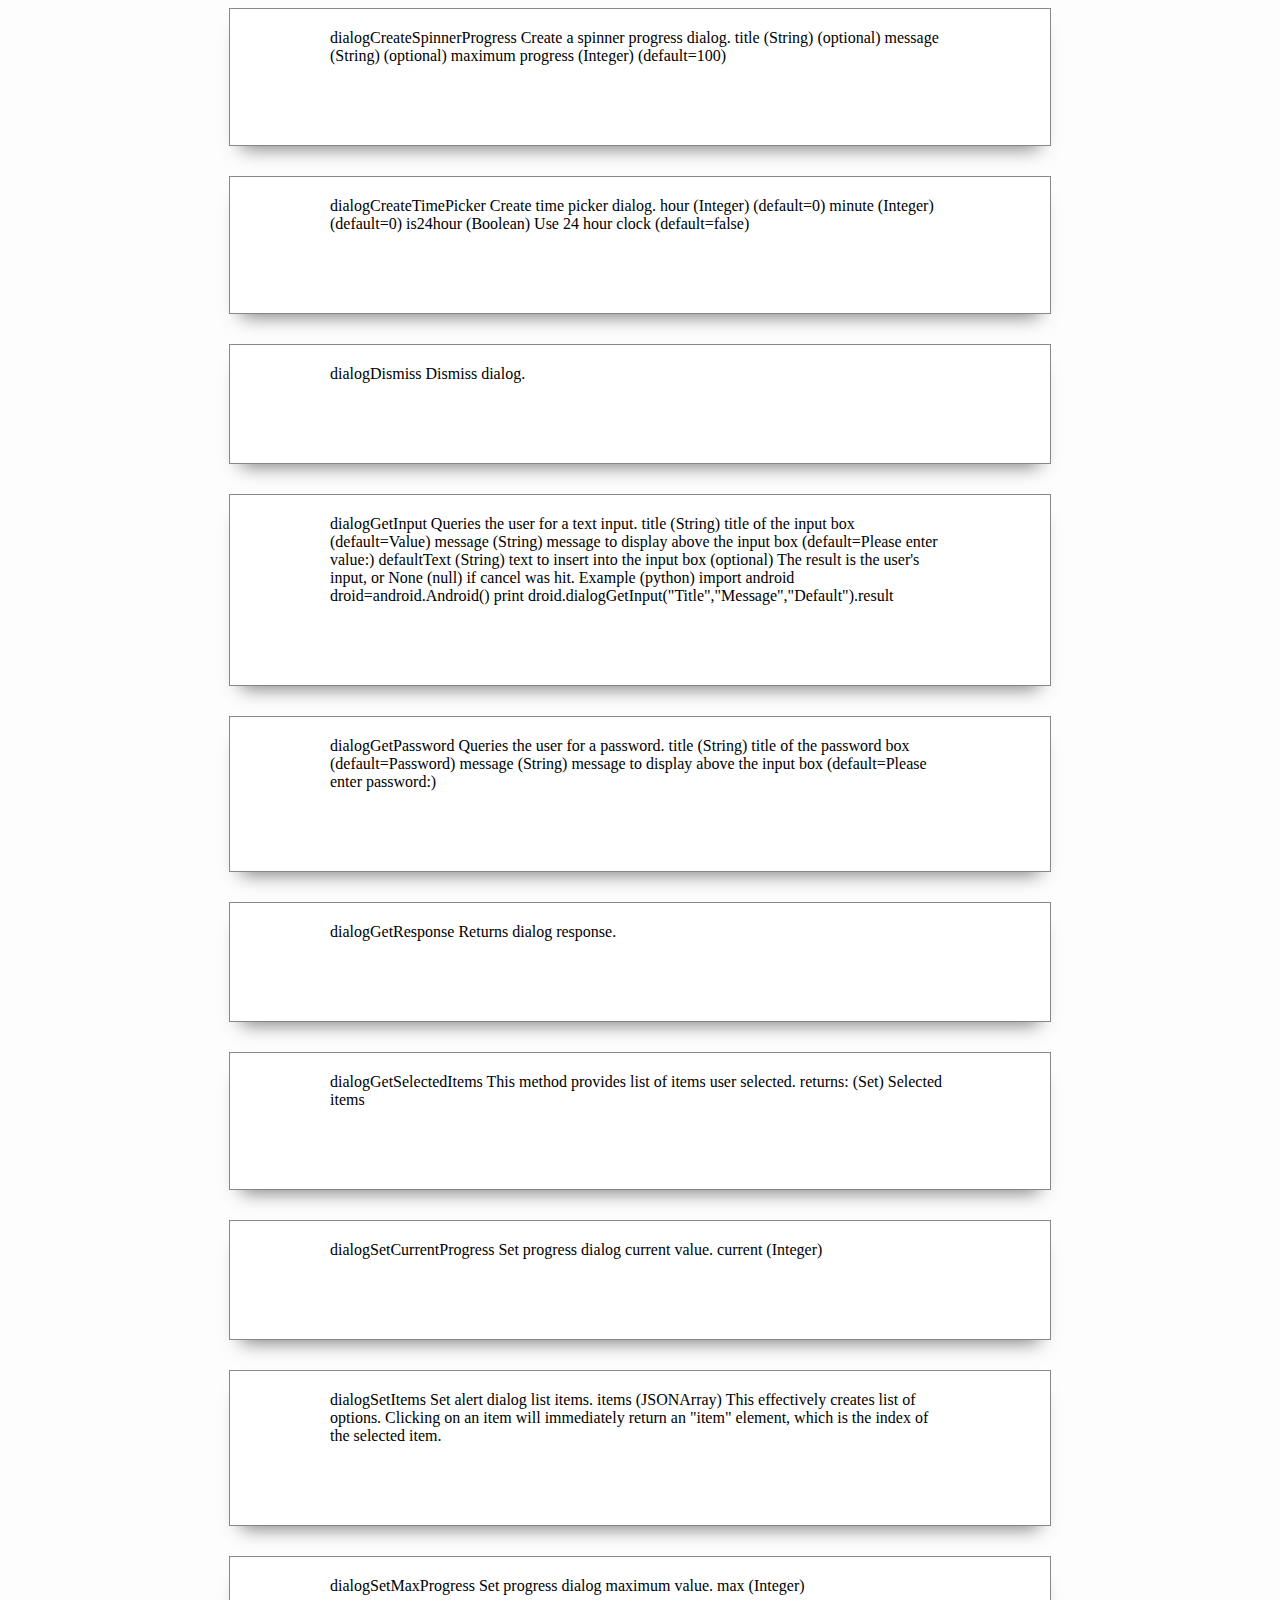
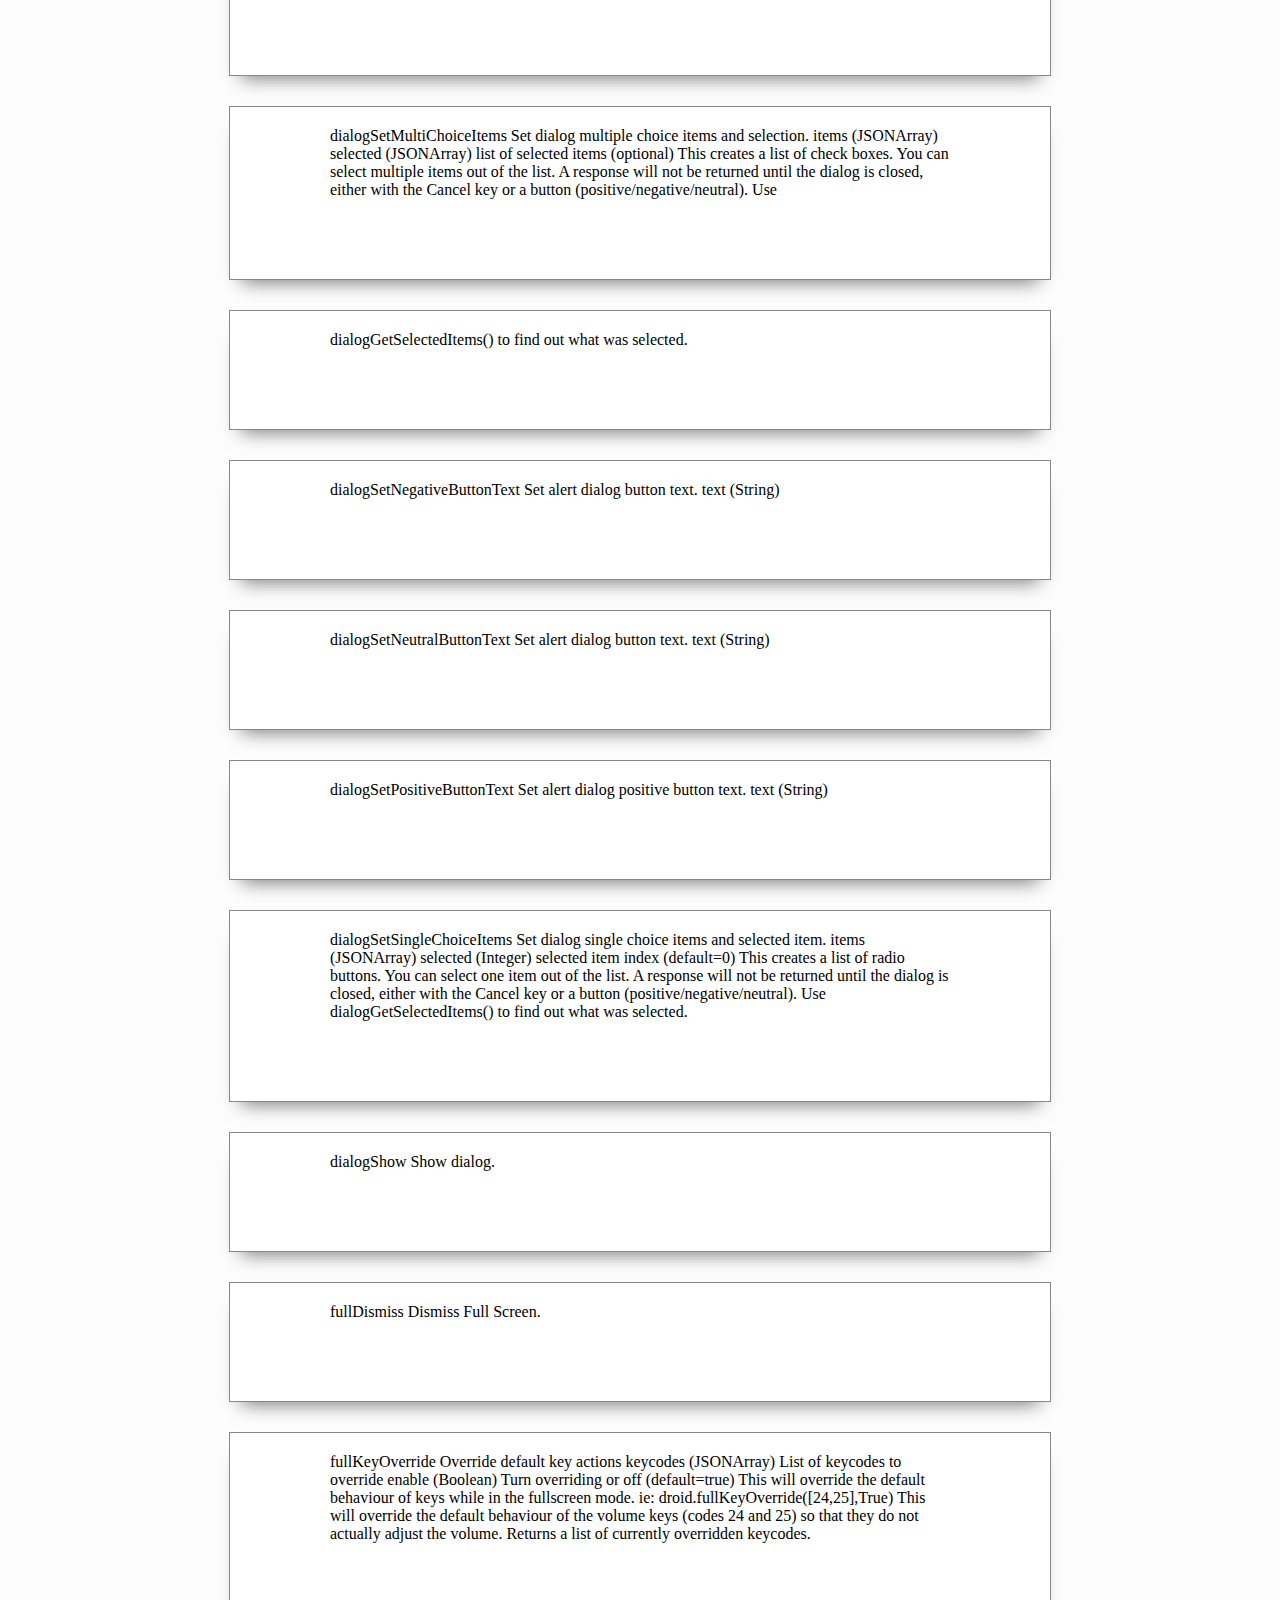
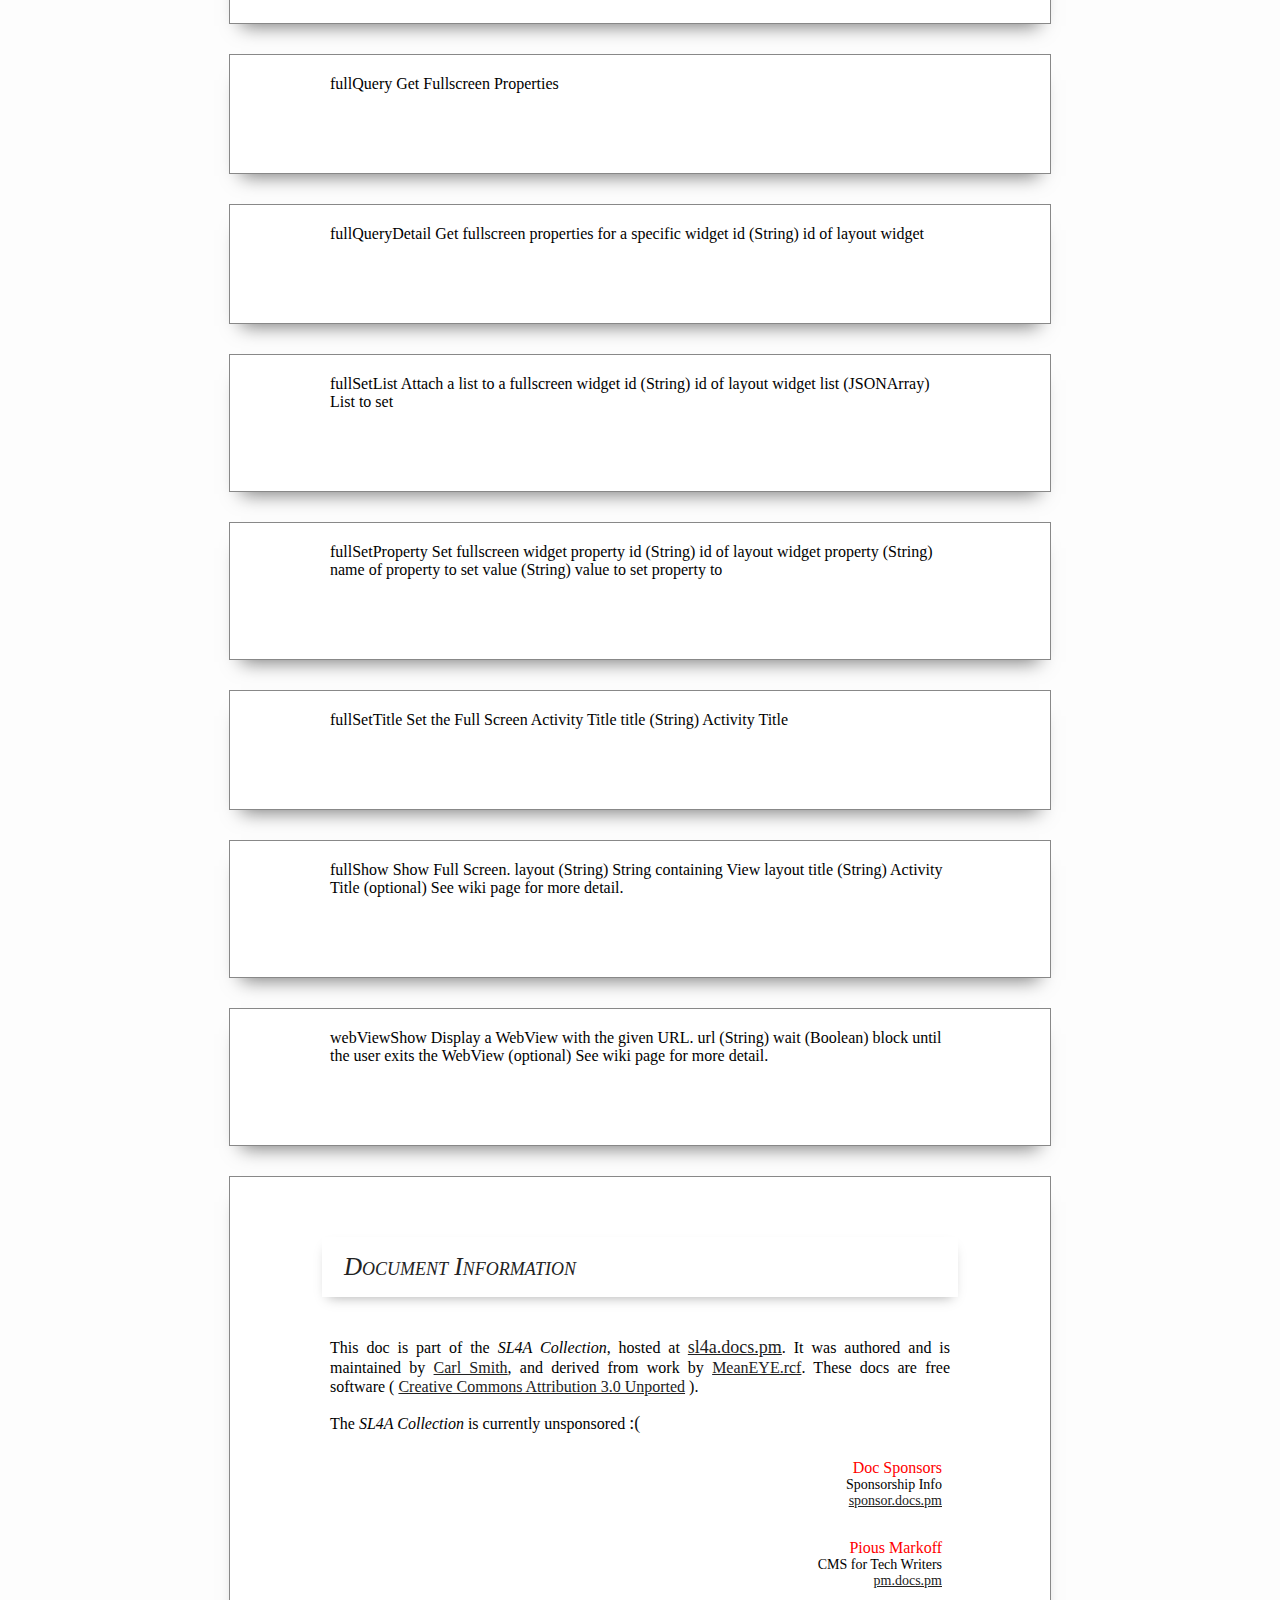
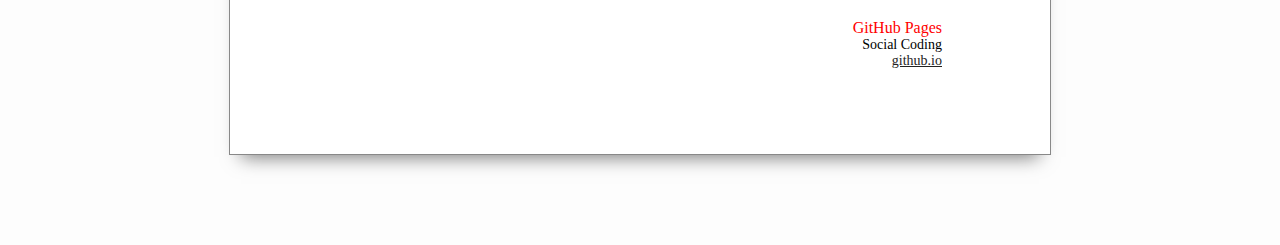
==== commit adbedef8: "Update from c9.io" ====
--- a/ui_facade.html
+++ b/ui_facade.html
@@ -318,7 +318,7 @@
 
 <page link=dialogcreatehorizontalprogress> <h3 bind=droid.>dialogCreateHorizontalProgress</h3>
 
-<p>This method creates a horizontal progress dialog, a progress bar, which can be updated while it's being rendered by calling <a><c>dialogSetCurrentProgress</c></a>.</p>
+<p>This method creates a horizontal progress dialog (progress bar), which can be updated while it's being rendered by calling <a><c>dialogSetCurrentProgress</c></a>.</p>
 
 <p>If you only need to express that the application is busy, consider using a spinner, with <a><c>dialogCreateSpinnerProgress</c></a>.</p>
 <boxes>
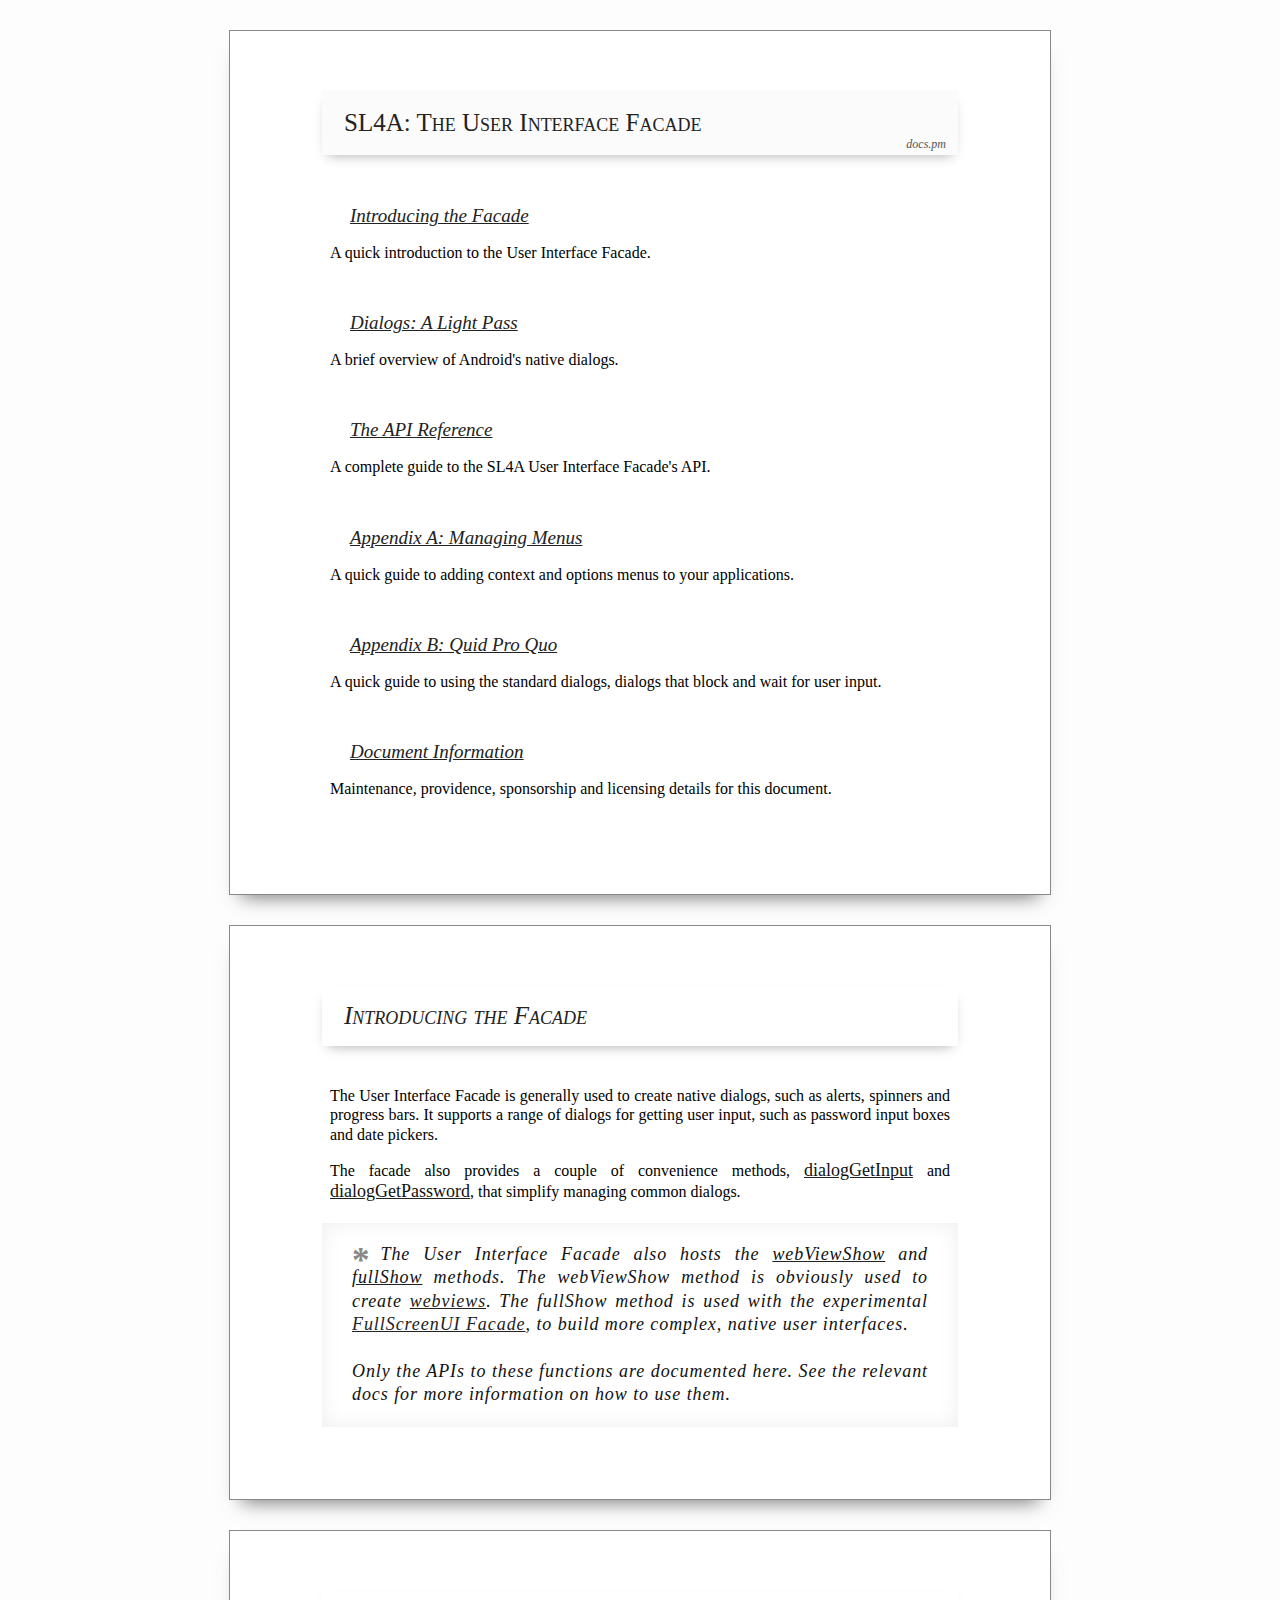
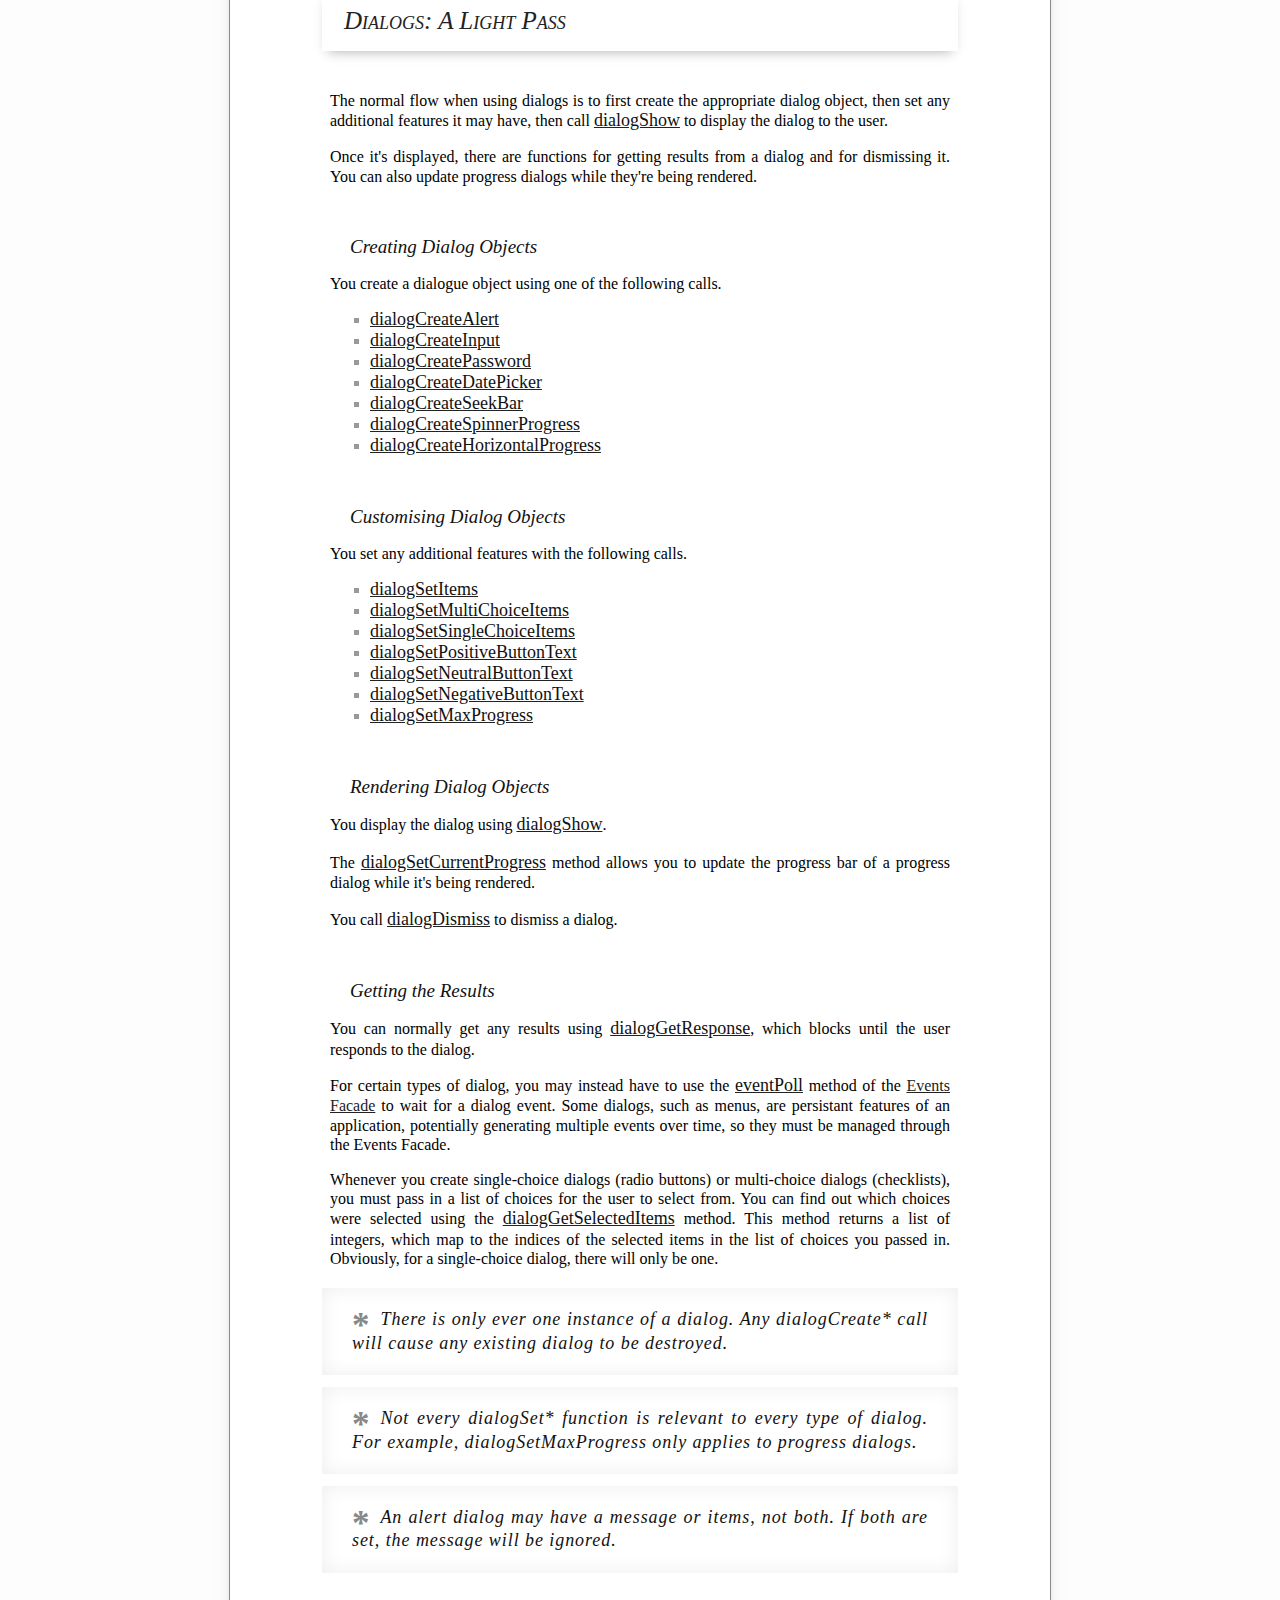
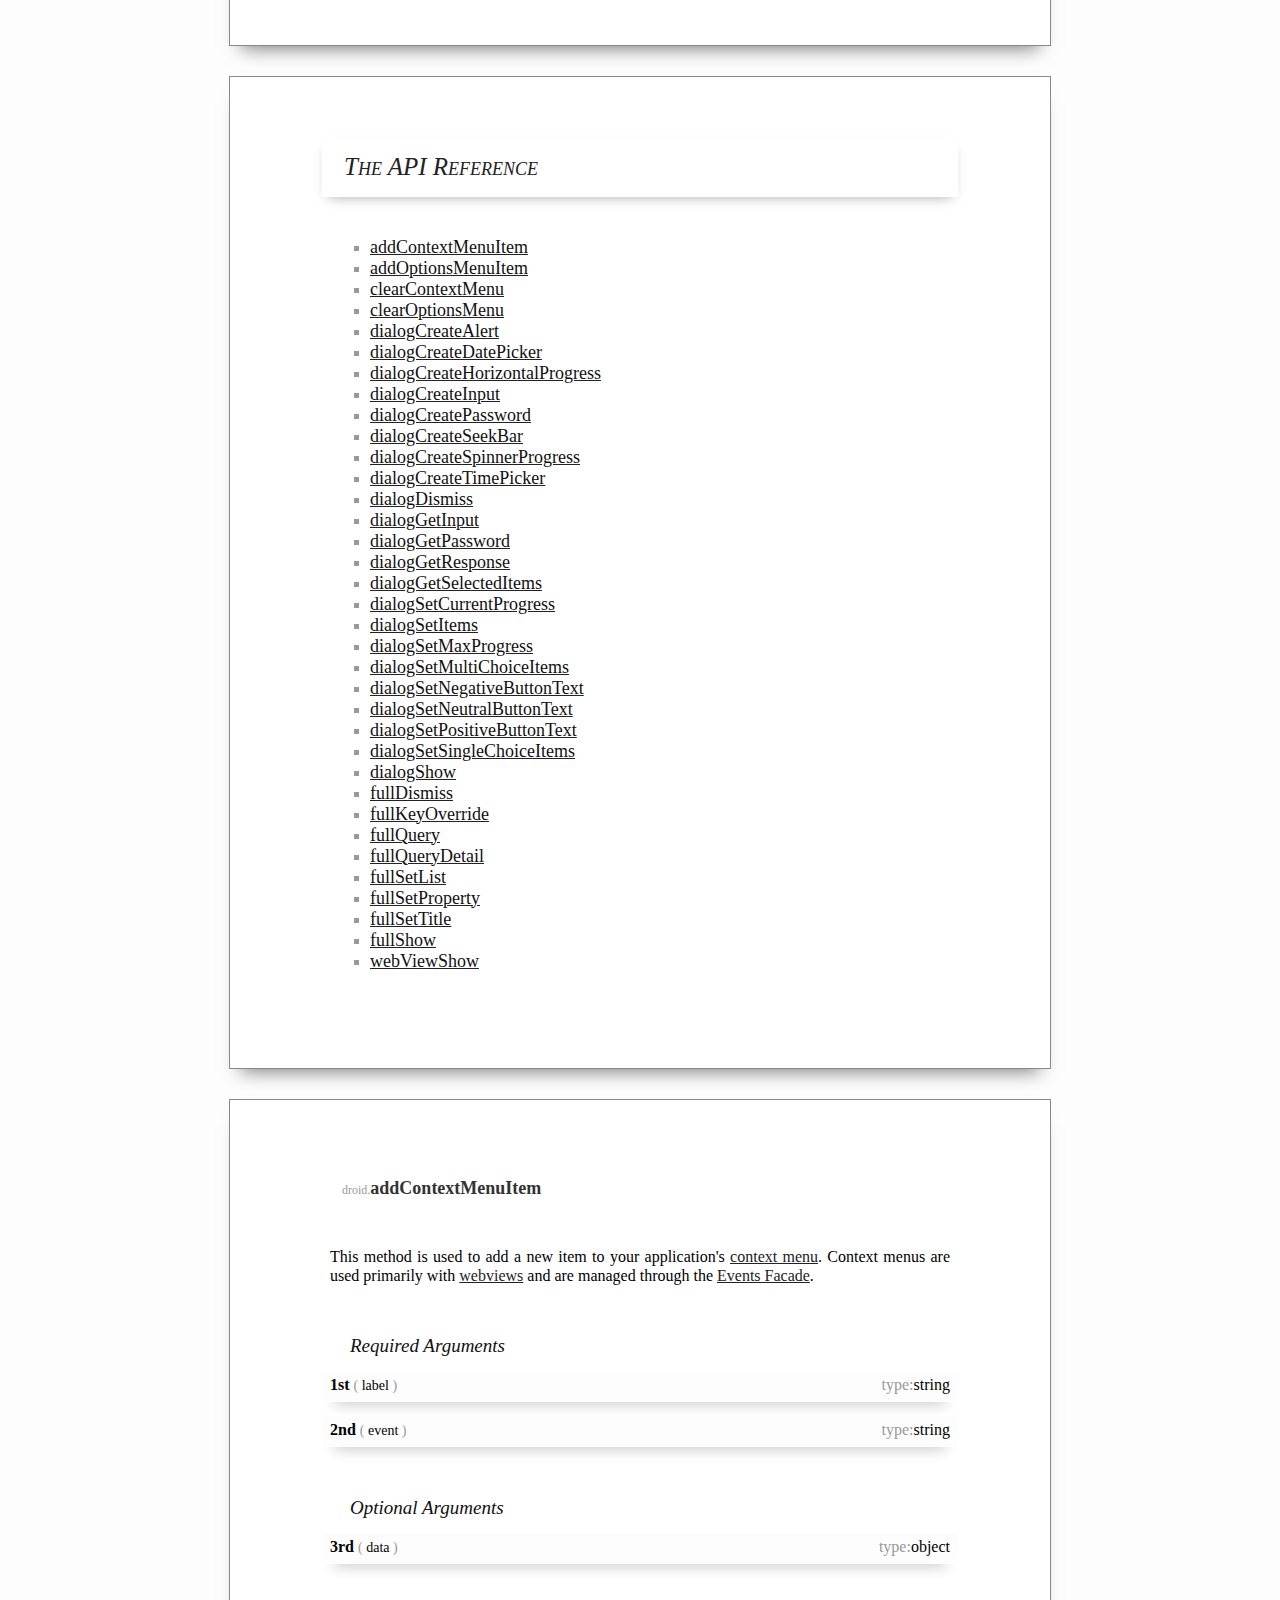
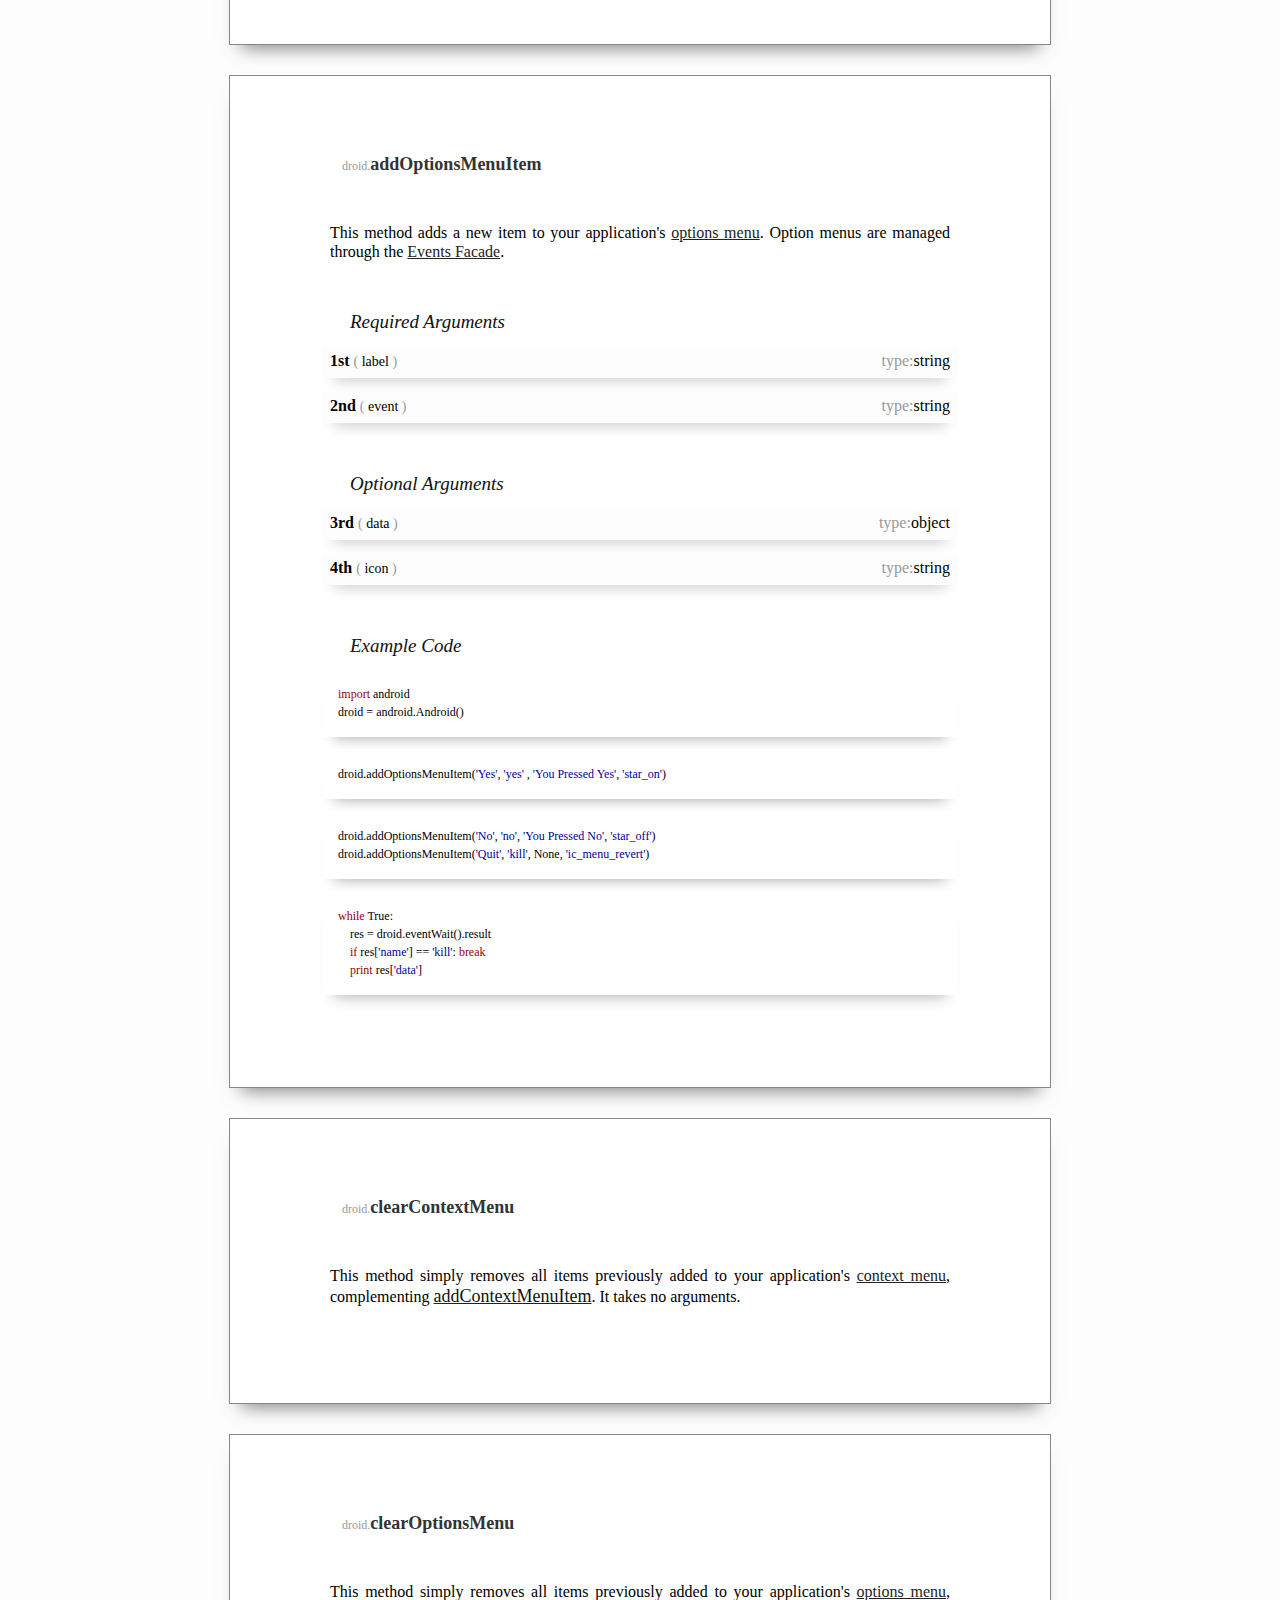
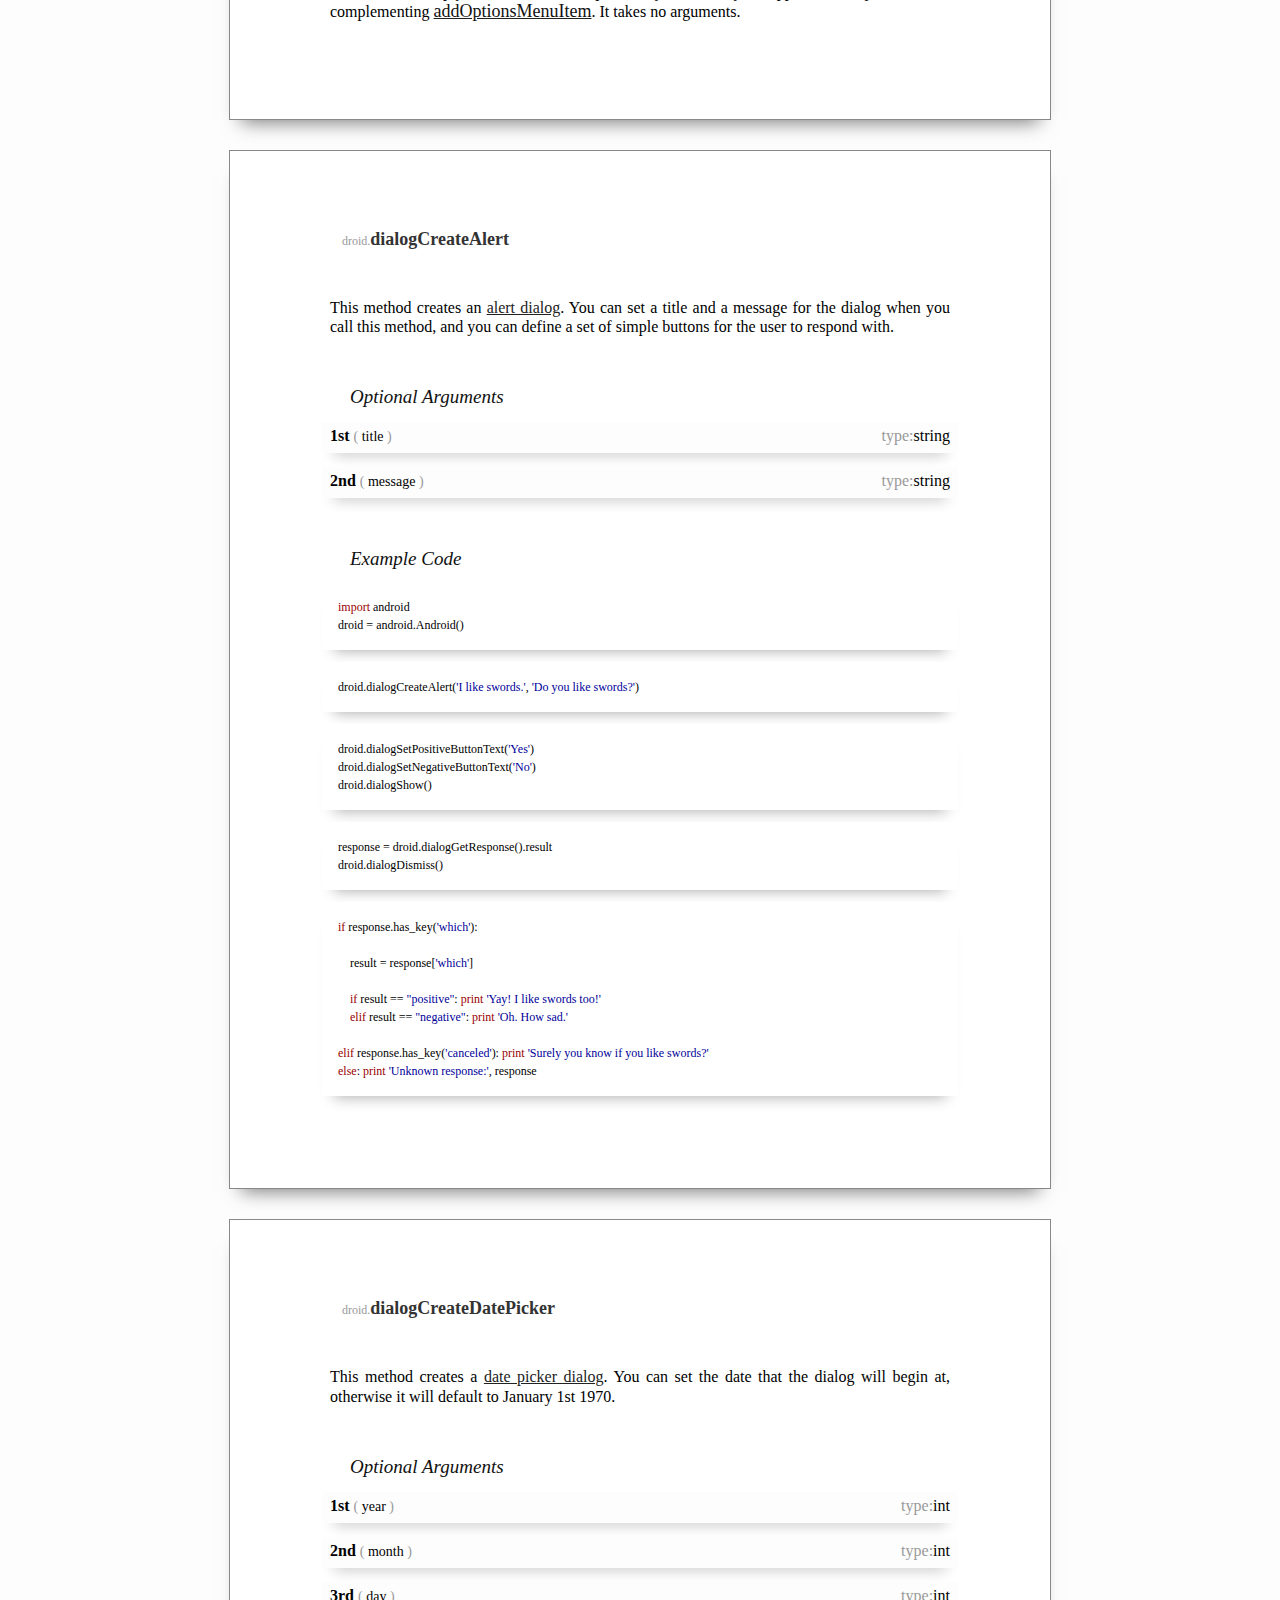
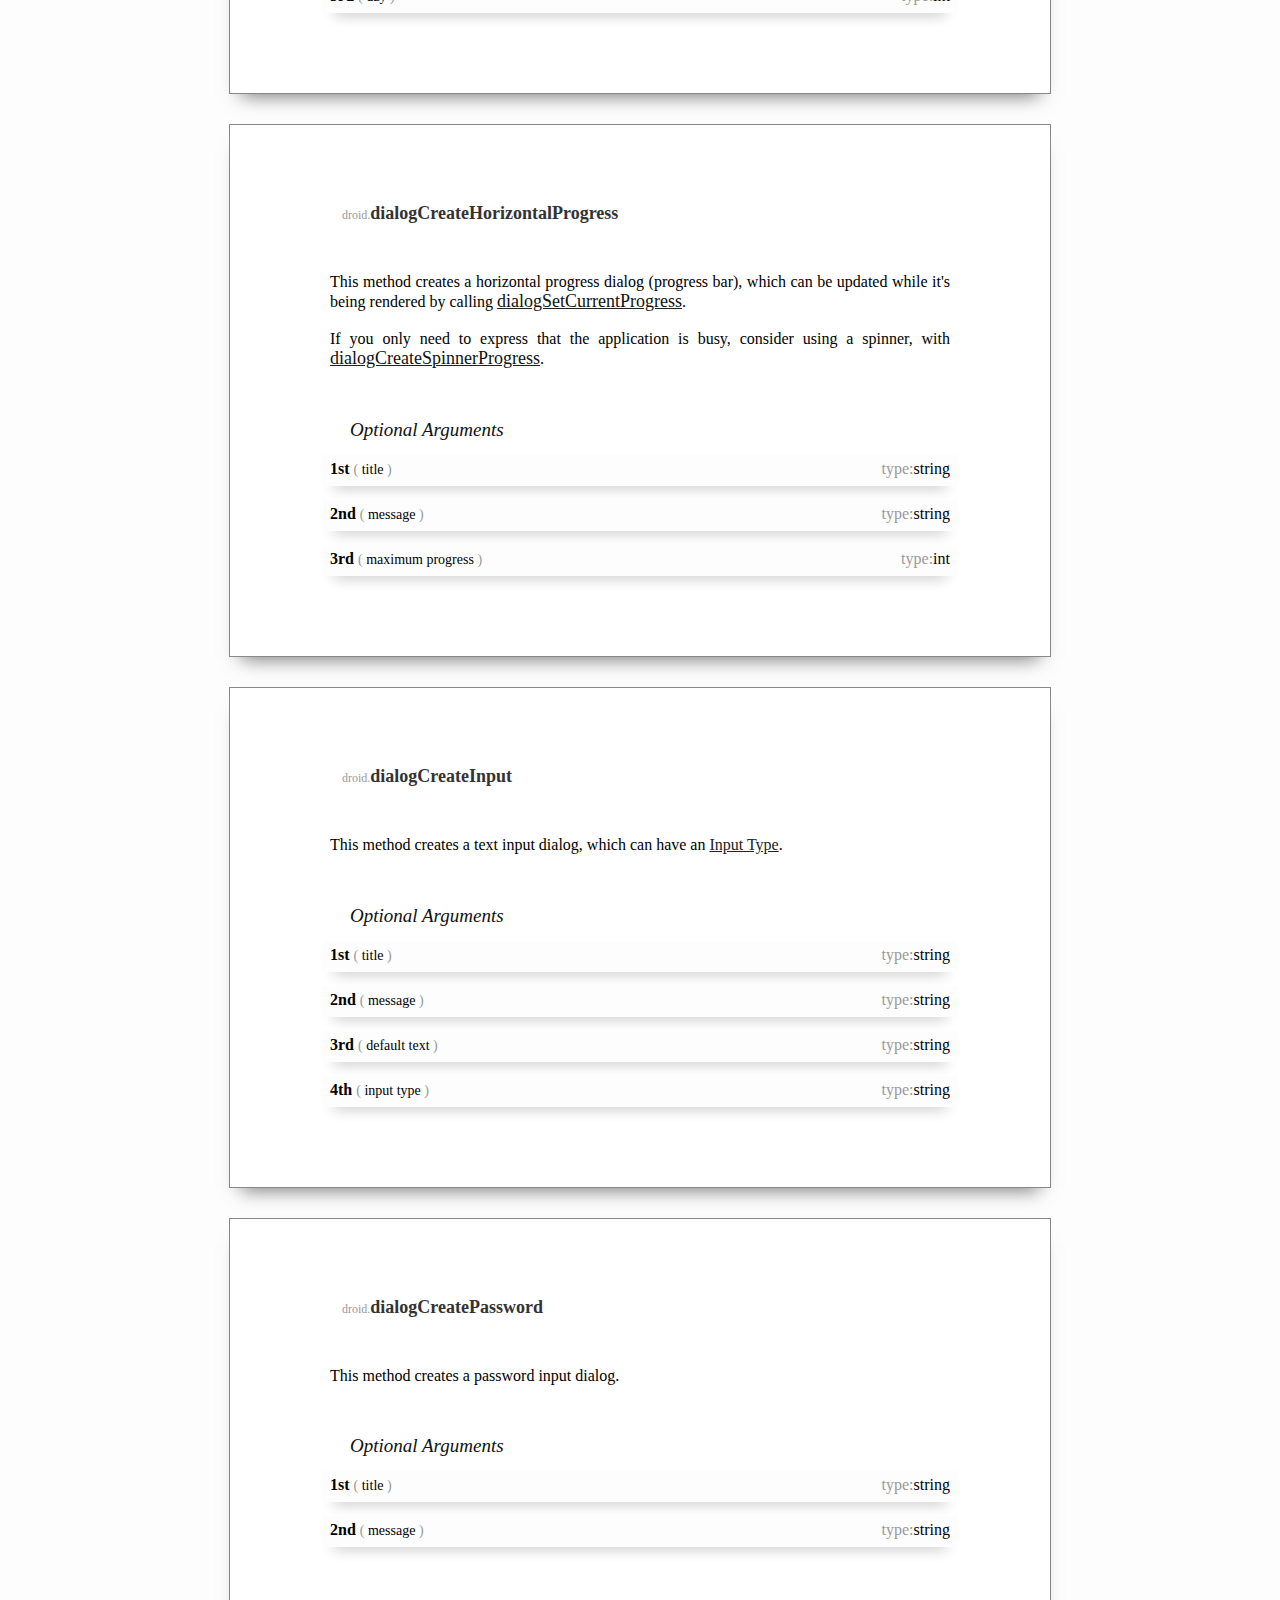
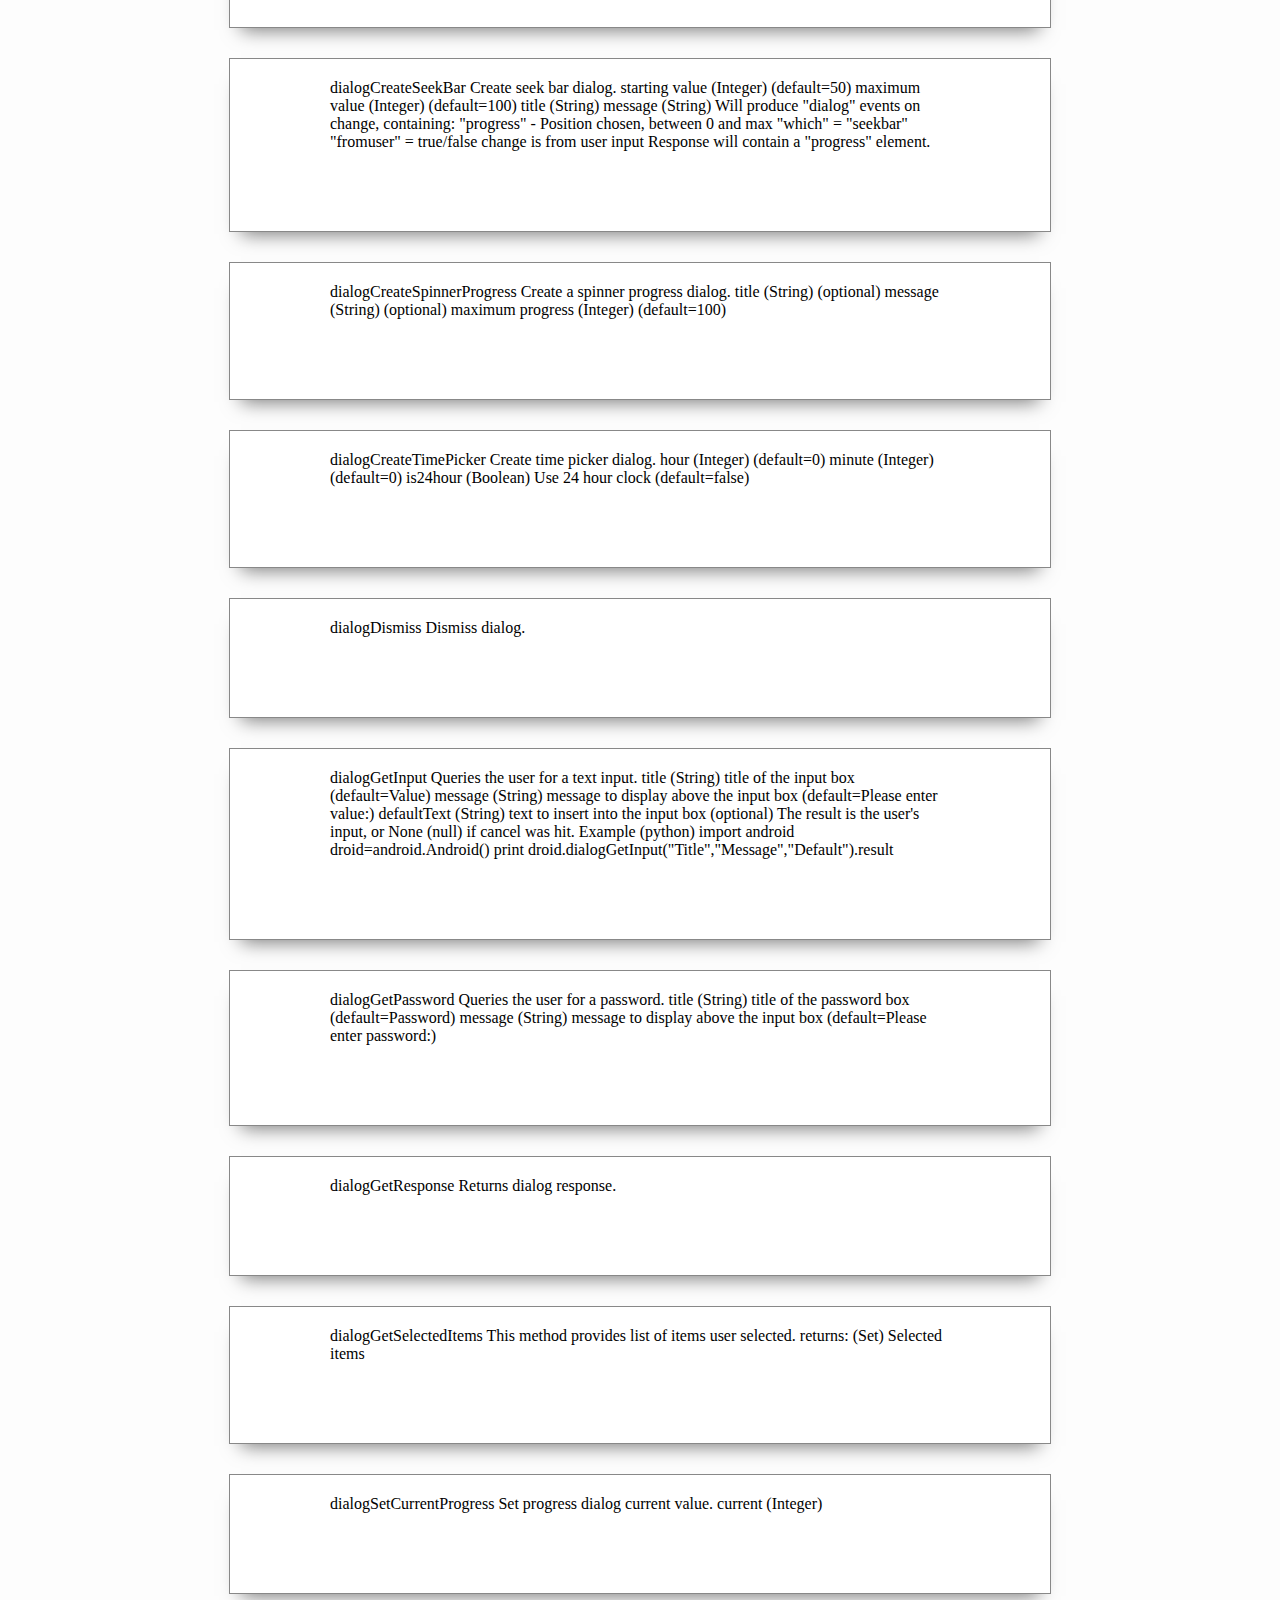
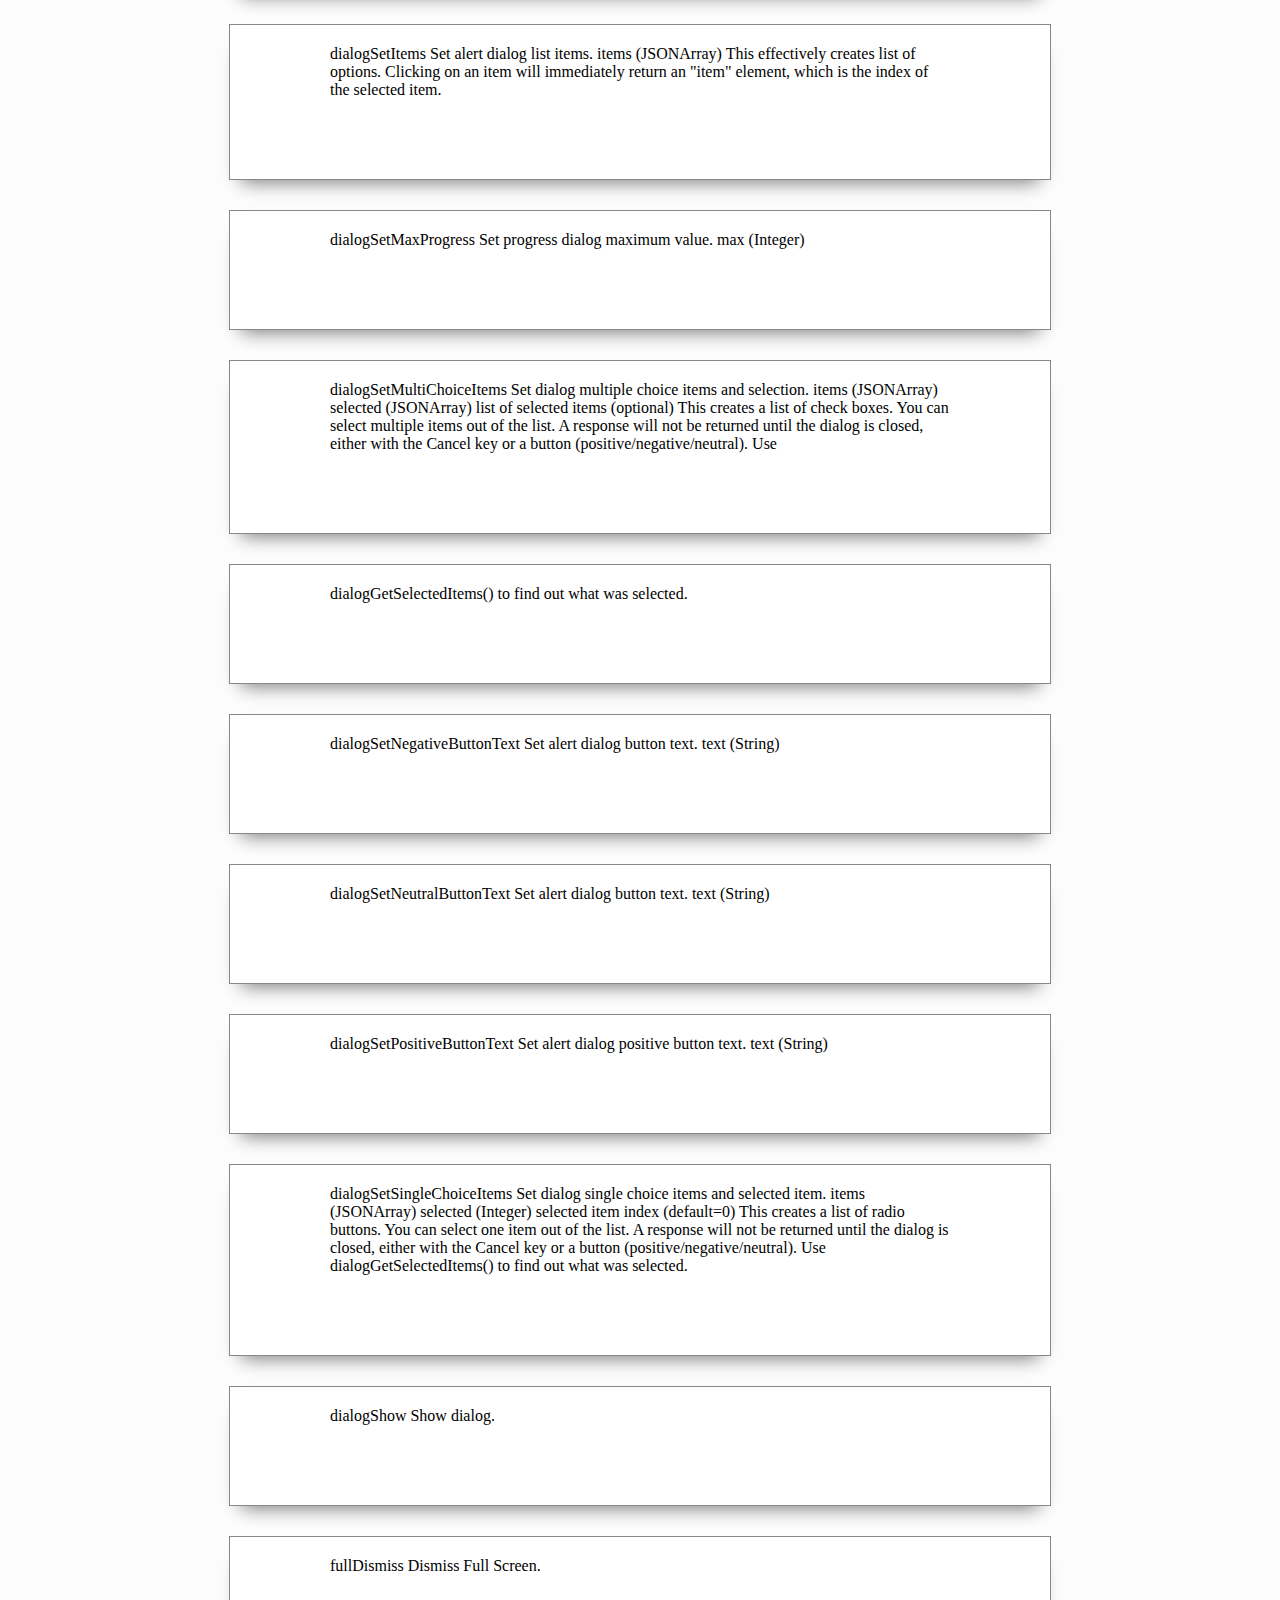
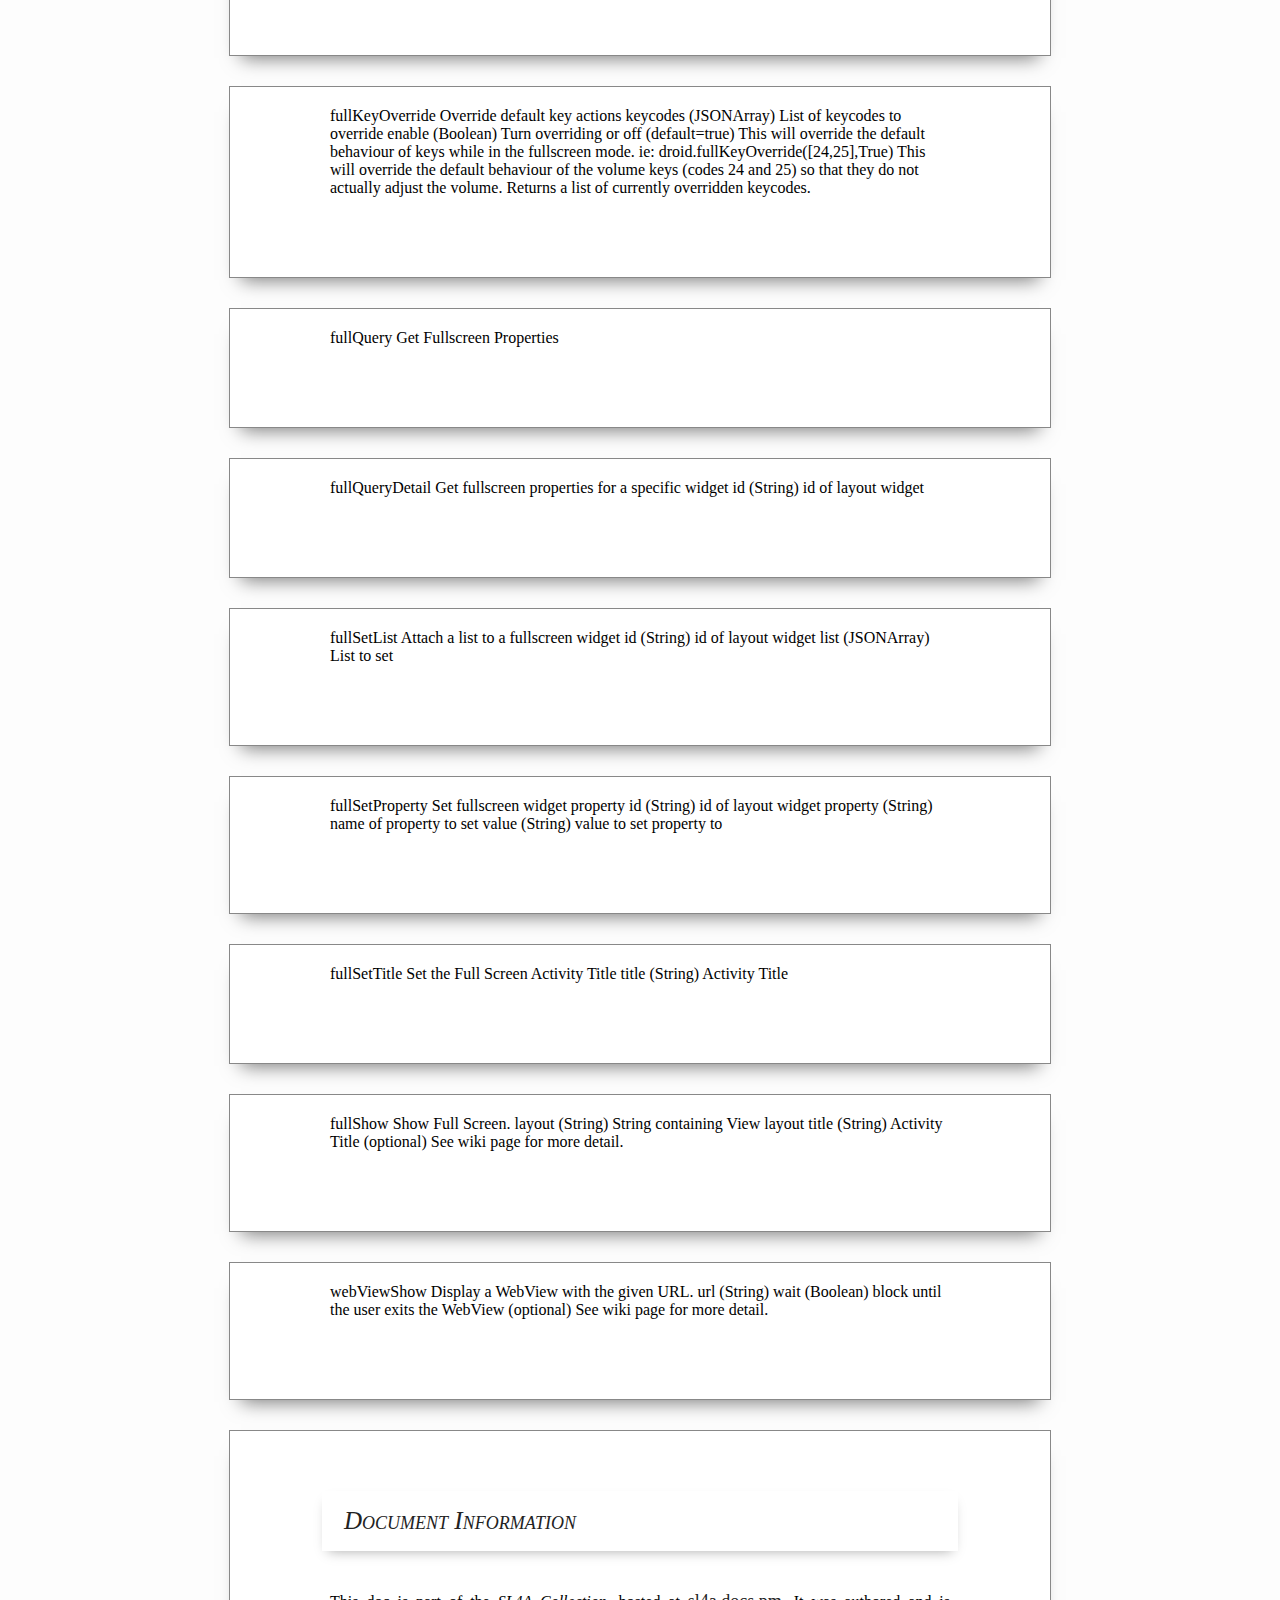
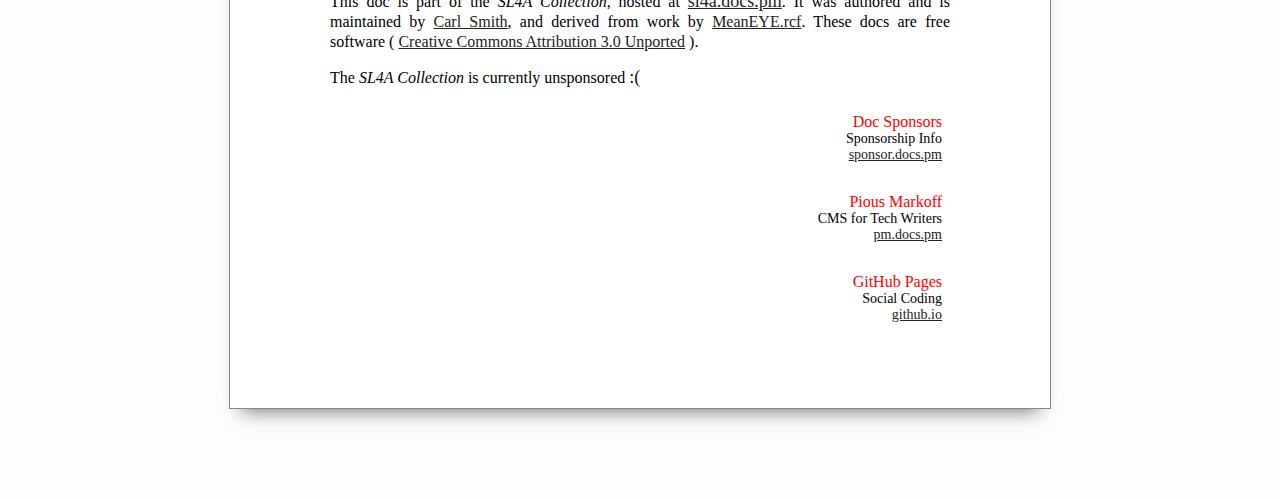
==== commit 30cdb4b6: "Update from c9.io" ====
--- a/ui_facade.html
+++ b/ui_facade.html
@@ -124,10 +124,10 @@
     <li><a href=#clearcontextmenu><c>clearContextMenu</c></a></li>
     <li><a href=#clearoptionsmenu><c>clearOptionsMenu</c></a></li>
     <li><a href=#dialogcreatealert><c>dialogCreateAlert</c></a></li>
-    <li><a><c>dialogCreateDatePicker</c></a></li>
-    <li><a><c>dialogCreateHorizontalProgress</c></a></li>
-    <li><a><c>dialogCreateInput</c></a></li>
-    <li><a><c>dialogCreatePassword</c></a></li>
+    <li><a href=#dialogcreatedatepicker><c>dialogCreateDatePicker</c></a></li>
+    <li><a href=#dialogcreatehorizontalprogress><c>dialogCreateHorizontalProgress</c></a></li>
+    <li><a href=#dialogcreateinput><c>dialogCreateInput</c></a></li>
+    <li><a href=#dialogcreatepassword><c>dialogCreatePassword</c></a></li>
     <li><a><c>dialogCreateSeekBar</c></a></li>
     <li><a><c>dialogCreateSpinnerProgress</c></a></li>
     <li><a><c>dialogCreateTimePicker</c></a></li>
@@ -332,16 +332,15 @@
 </page>
 
 
-<page link=dialogcreateinput><h3 bind=droid.>dialogCreateInput</h3>
-<p>This method creates a text input dialog.</p>
+<page link=dialogcreateinput> <h3 bind=droid.>dialogCreateInput</h3>
+<p>This method creates a text input dialog, which can have an <a>Input Type</a>.</p>
 <boxes>
 <h>Optional Arguments</h>
 <box maintitle=1st subtitle=title type=string>The title to display on the input dialog, which defaults to <c>'Value'</c>.</box>
 <box maintitle=2nd subtitle=message type=string>The message to display above the input box, whic defaults to <c>'Please enter value:'</c>.</box>
 <box maintitle=3rd subtitle="default text" type=string> Any text that you want inserting into the input box, which defaults to an empty string.</box>
 <box maintitle=4th subtitle="input type" type=string>
-The <a>Input Type</a> that the dialog accepts, i.e. <c>text</c> or <c>number</c>.
-<br><br>
+The <a>Input Type</a> that the dialog accepts, i.e. <c>text</c> or <c>number</c>.<br><br>
 Multiple types can be given, seperated by a bar, as in <c>'textUri|textAutoComplete'</c>.
 </box>
 </boxes>
@@ -349,10 +348,15 @@
 
 
 
-<page>
-dialogCreatePassword	Create a password input dialog.
-title (String) title of the input box (default=Password)
-message (String) message to display above the input box (default=Please enter password:)
+<page link=dialogcreatepassword> <h3 bind=droid.>dialogCreatePassword</h3>
+<p>This method creates a password input dialog.</p>
+<boxes>
+<h>Optional Arguments</h>
+<box maintitle=1st subtitle=title type=string>
+The title to display on the password input box, which defaults to <c>'Password'</c>.</box>
+<box maintitle=2nd subtitle=message type=string>
+The message to display above the password input box, which defaults to <c>'Please enter password:'</c></box>
+</boxes>
 </page>
 
 
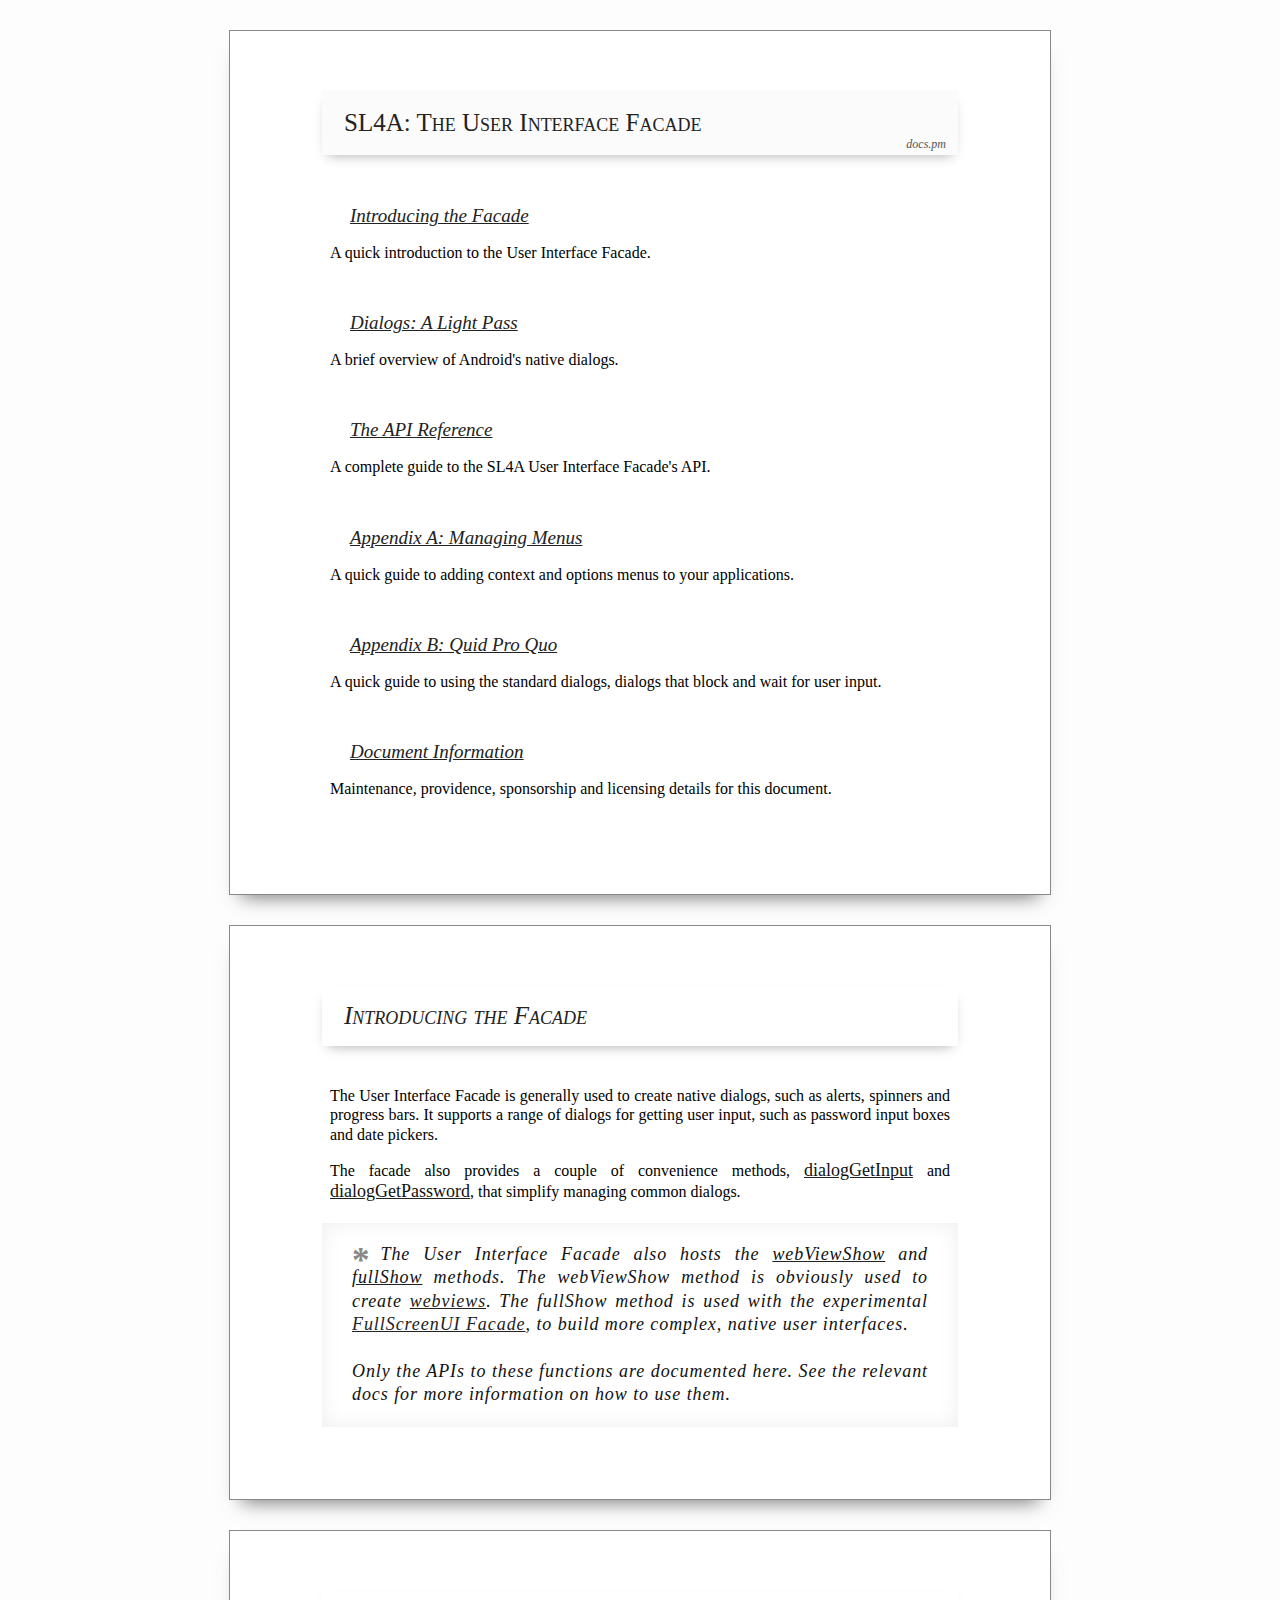
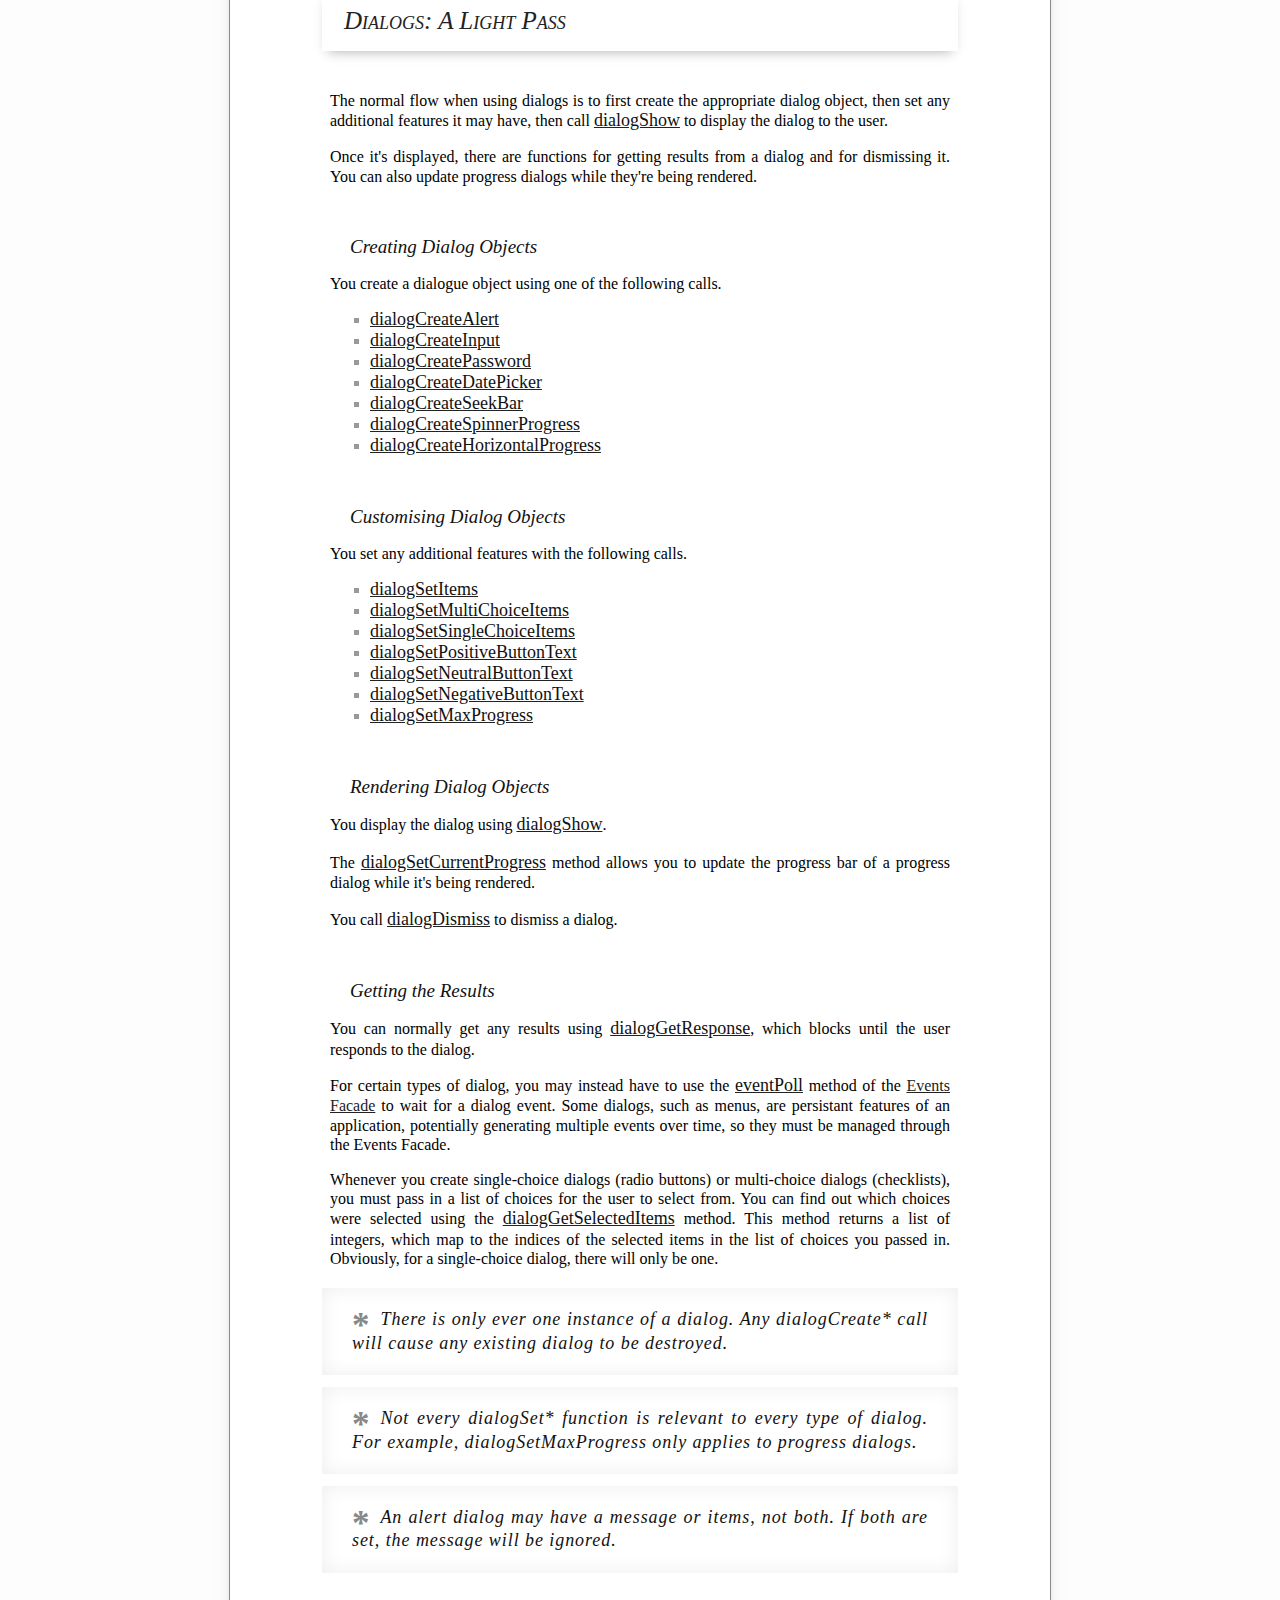
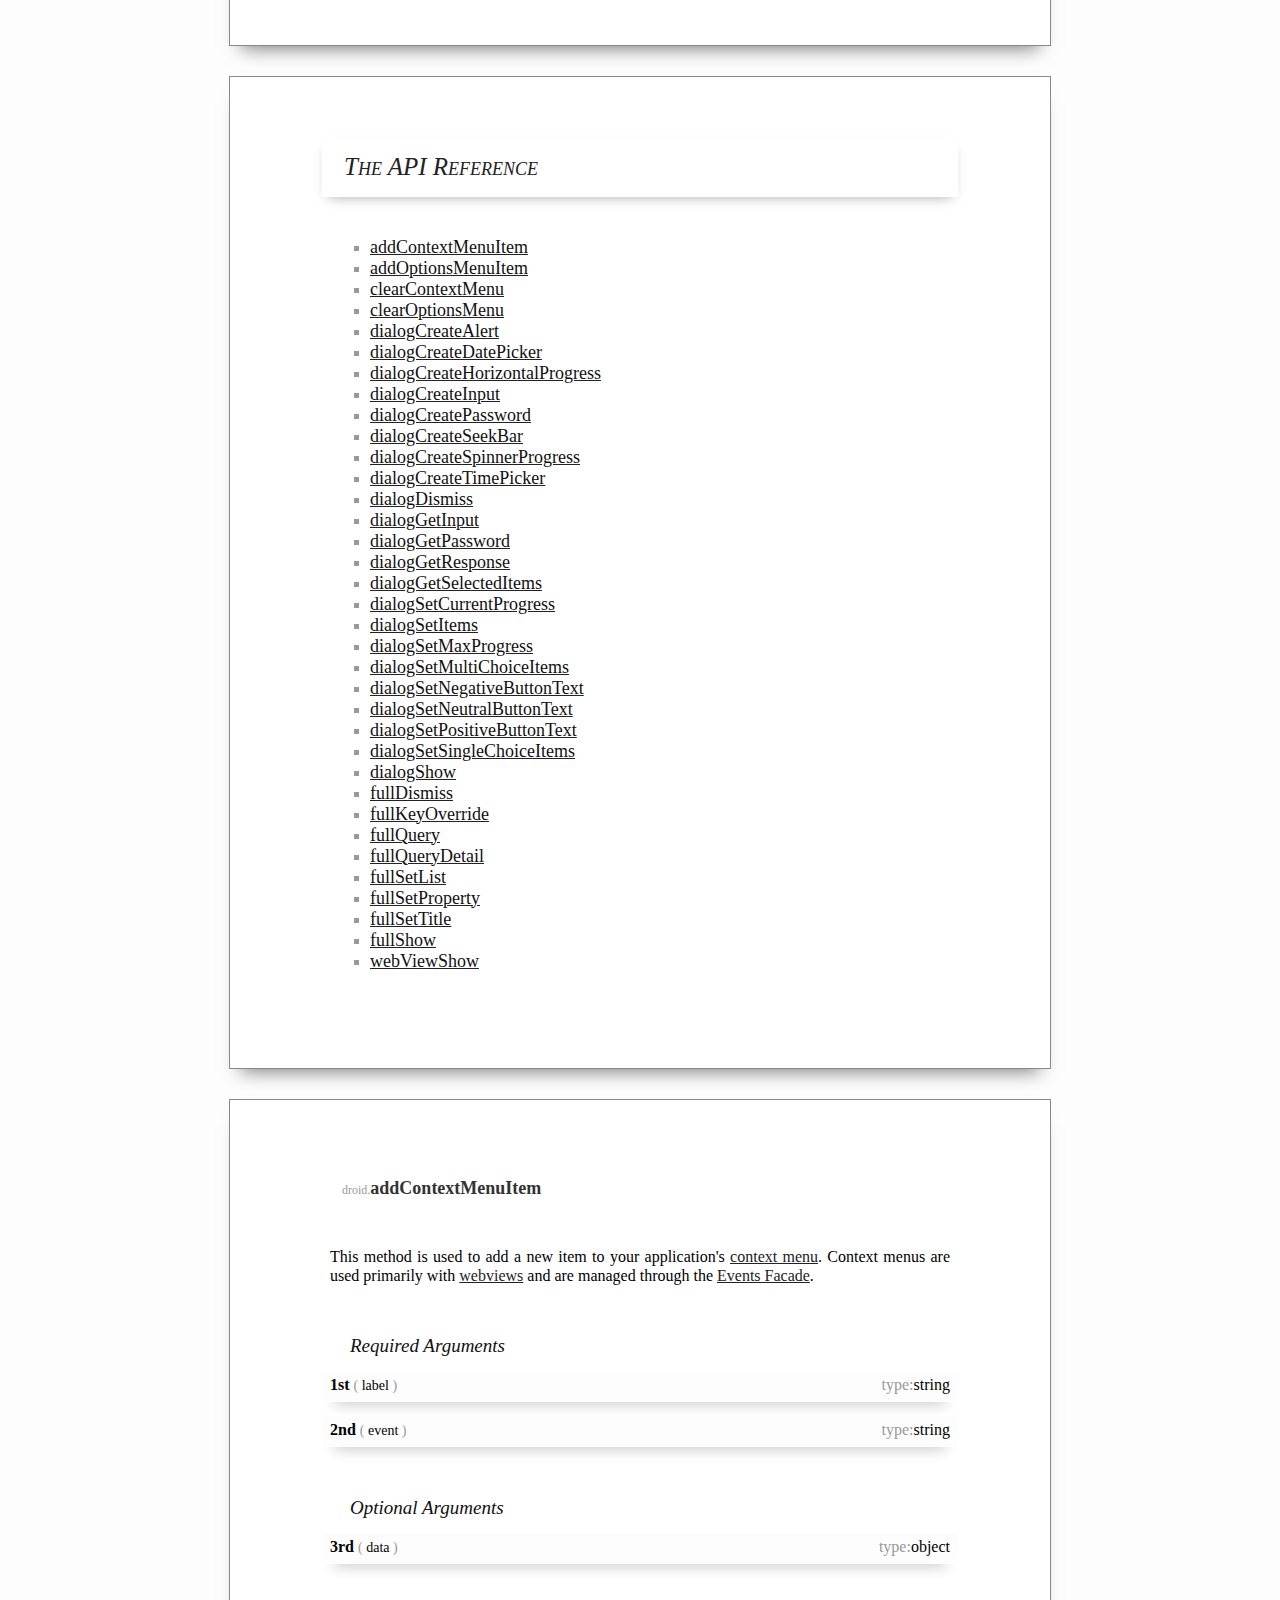
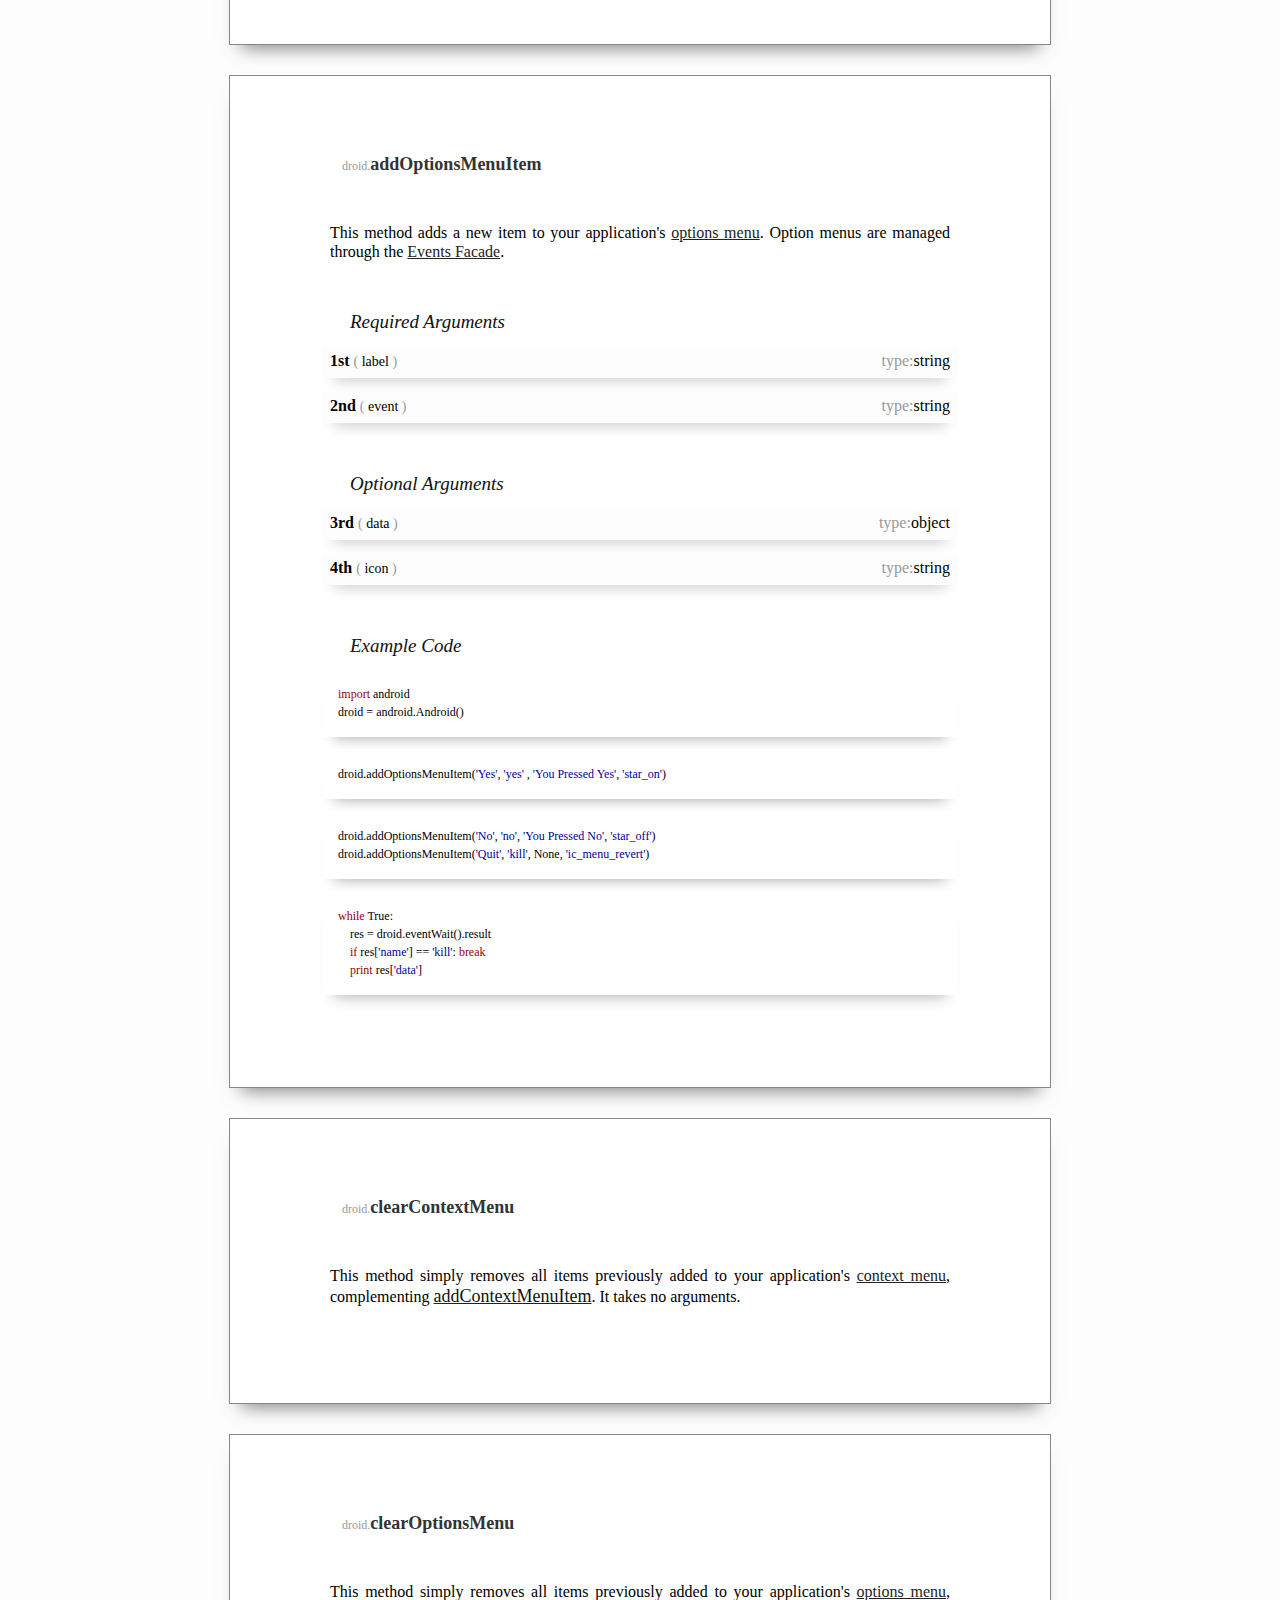
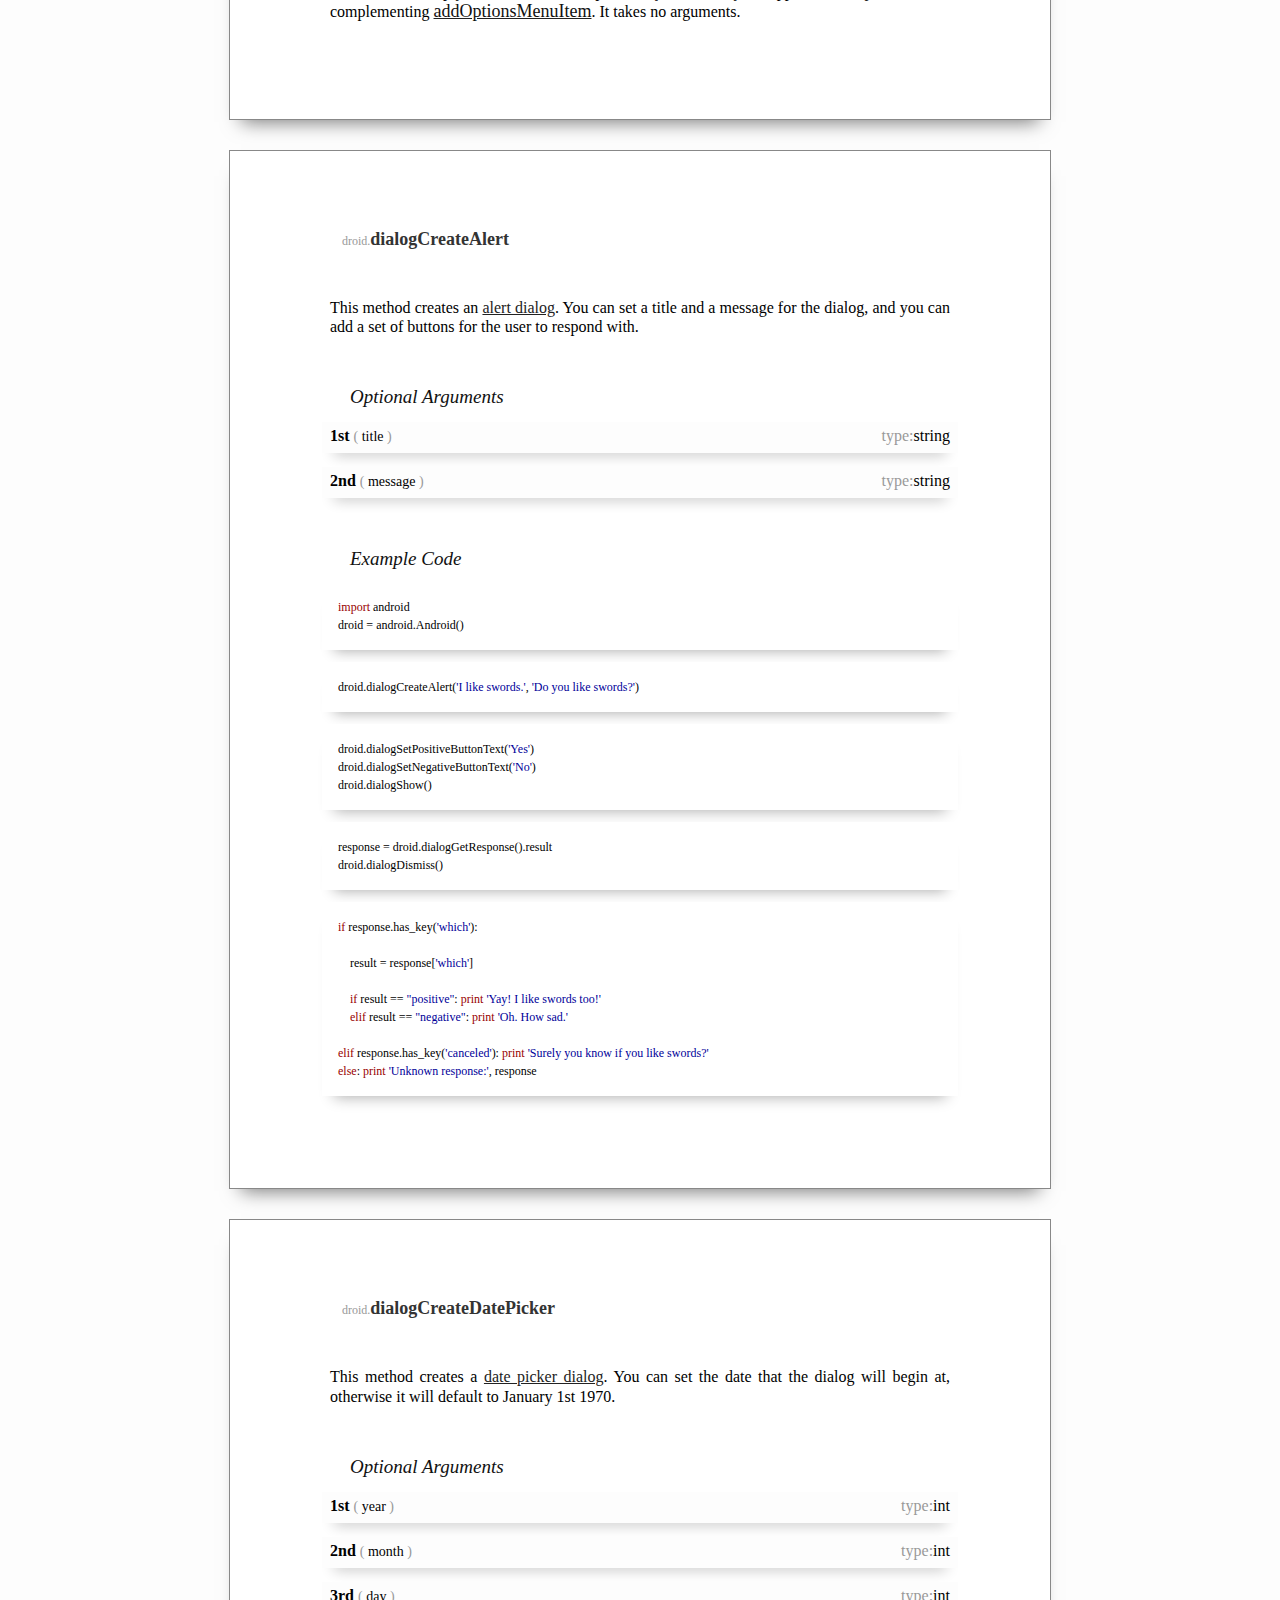
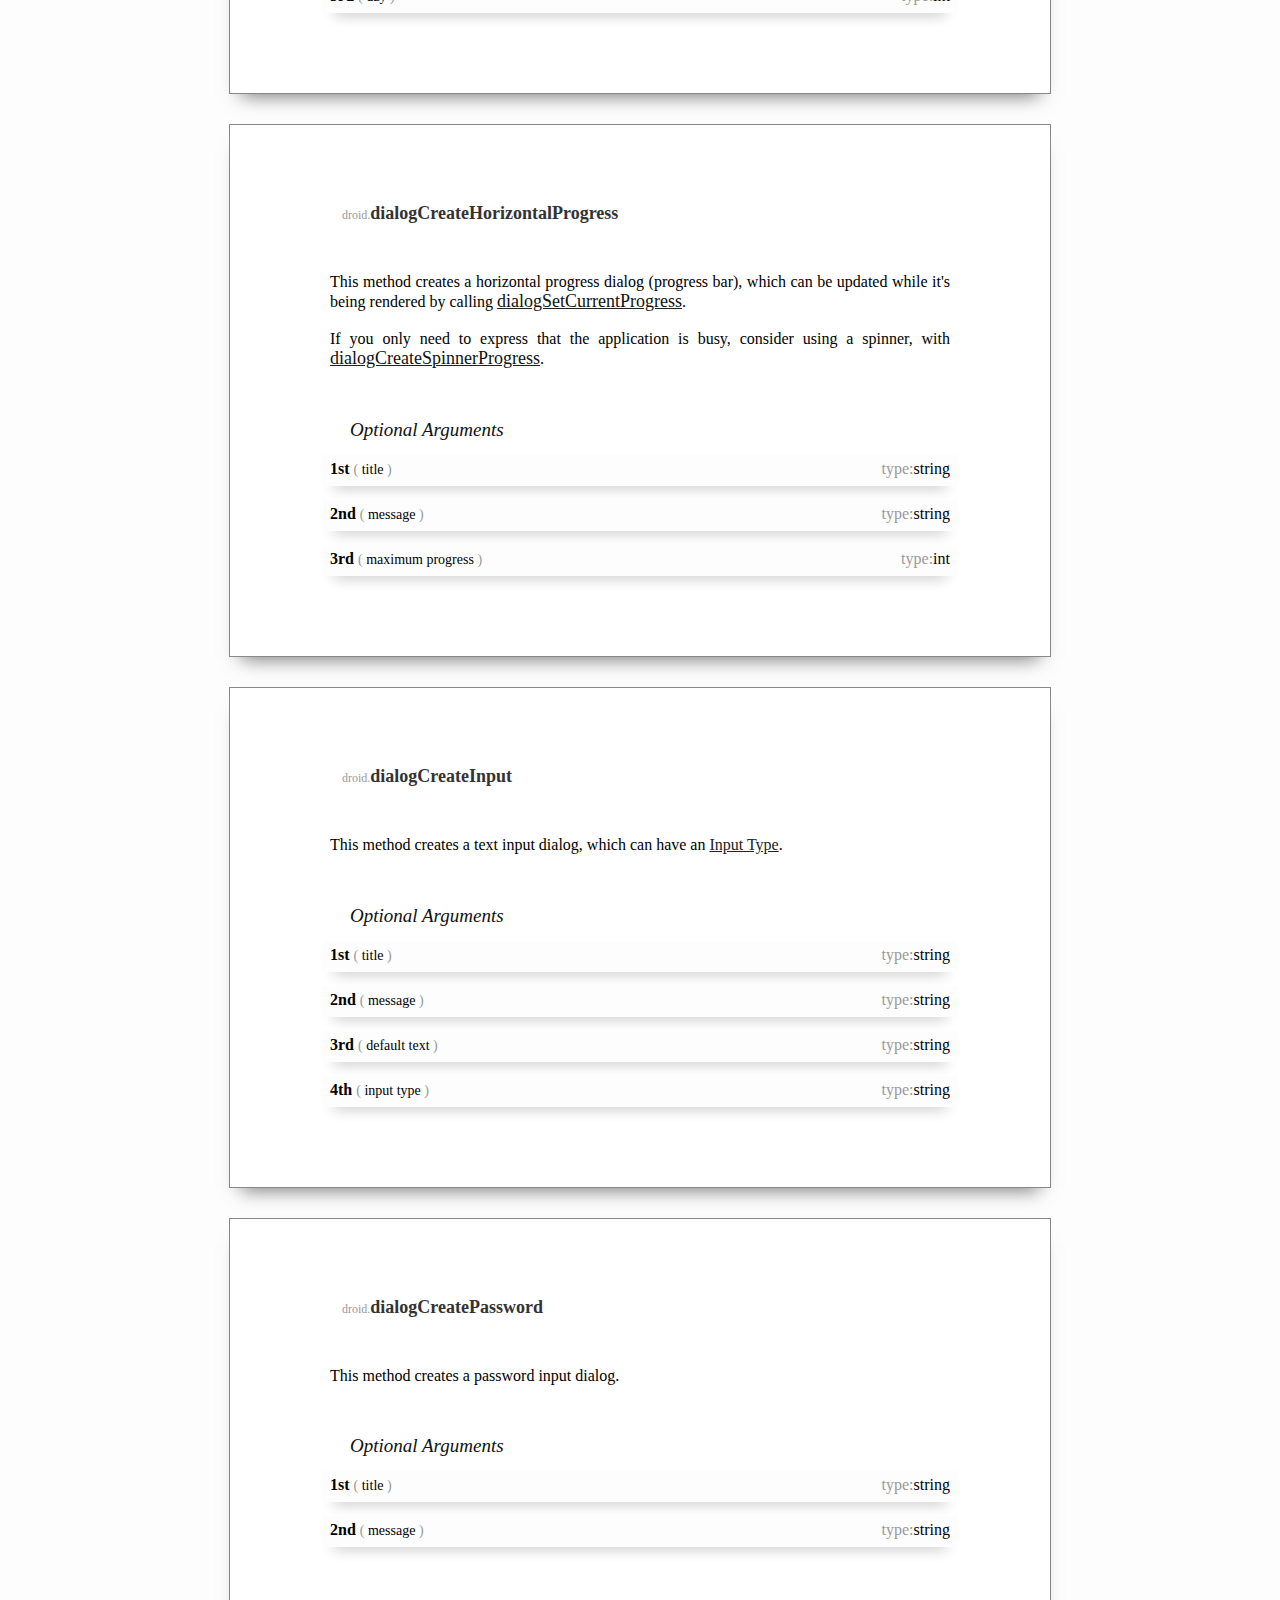
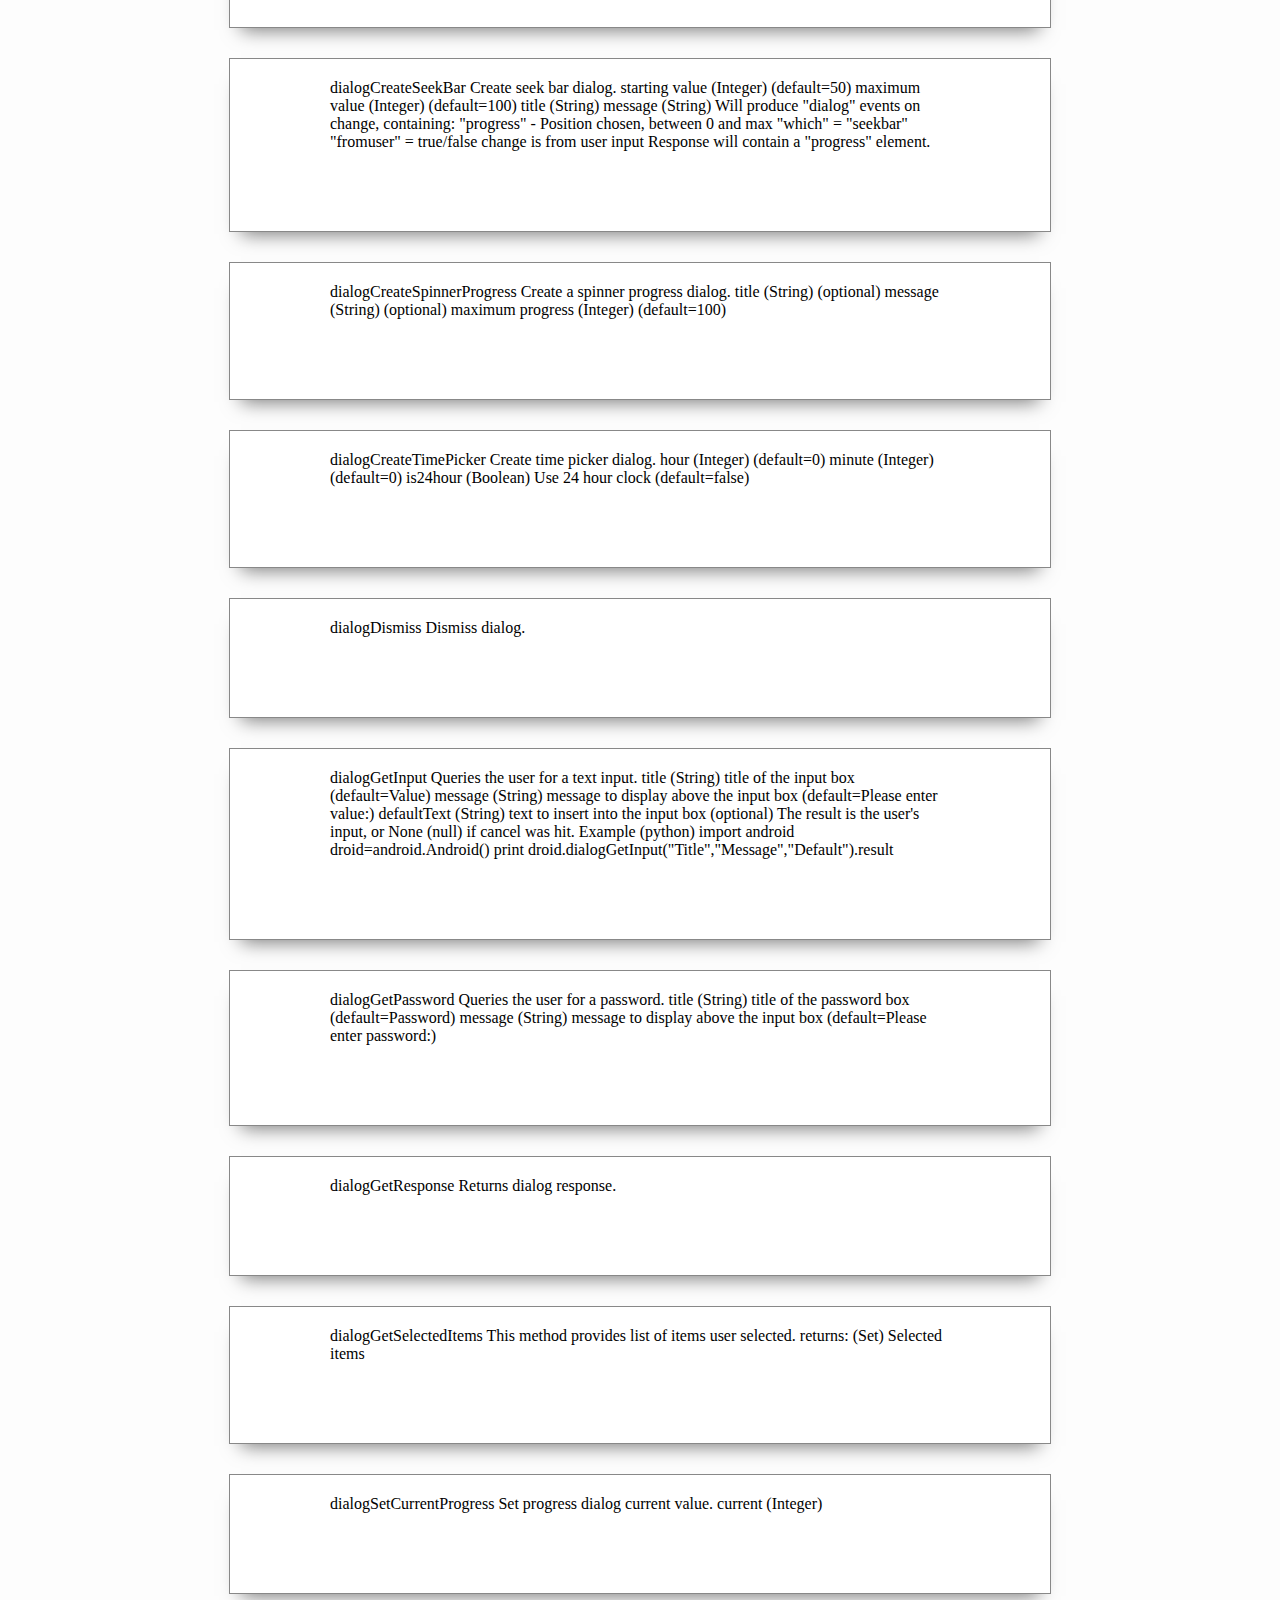
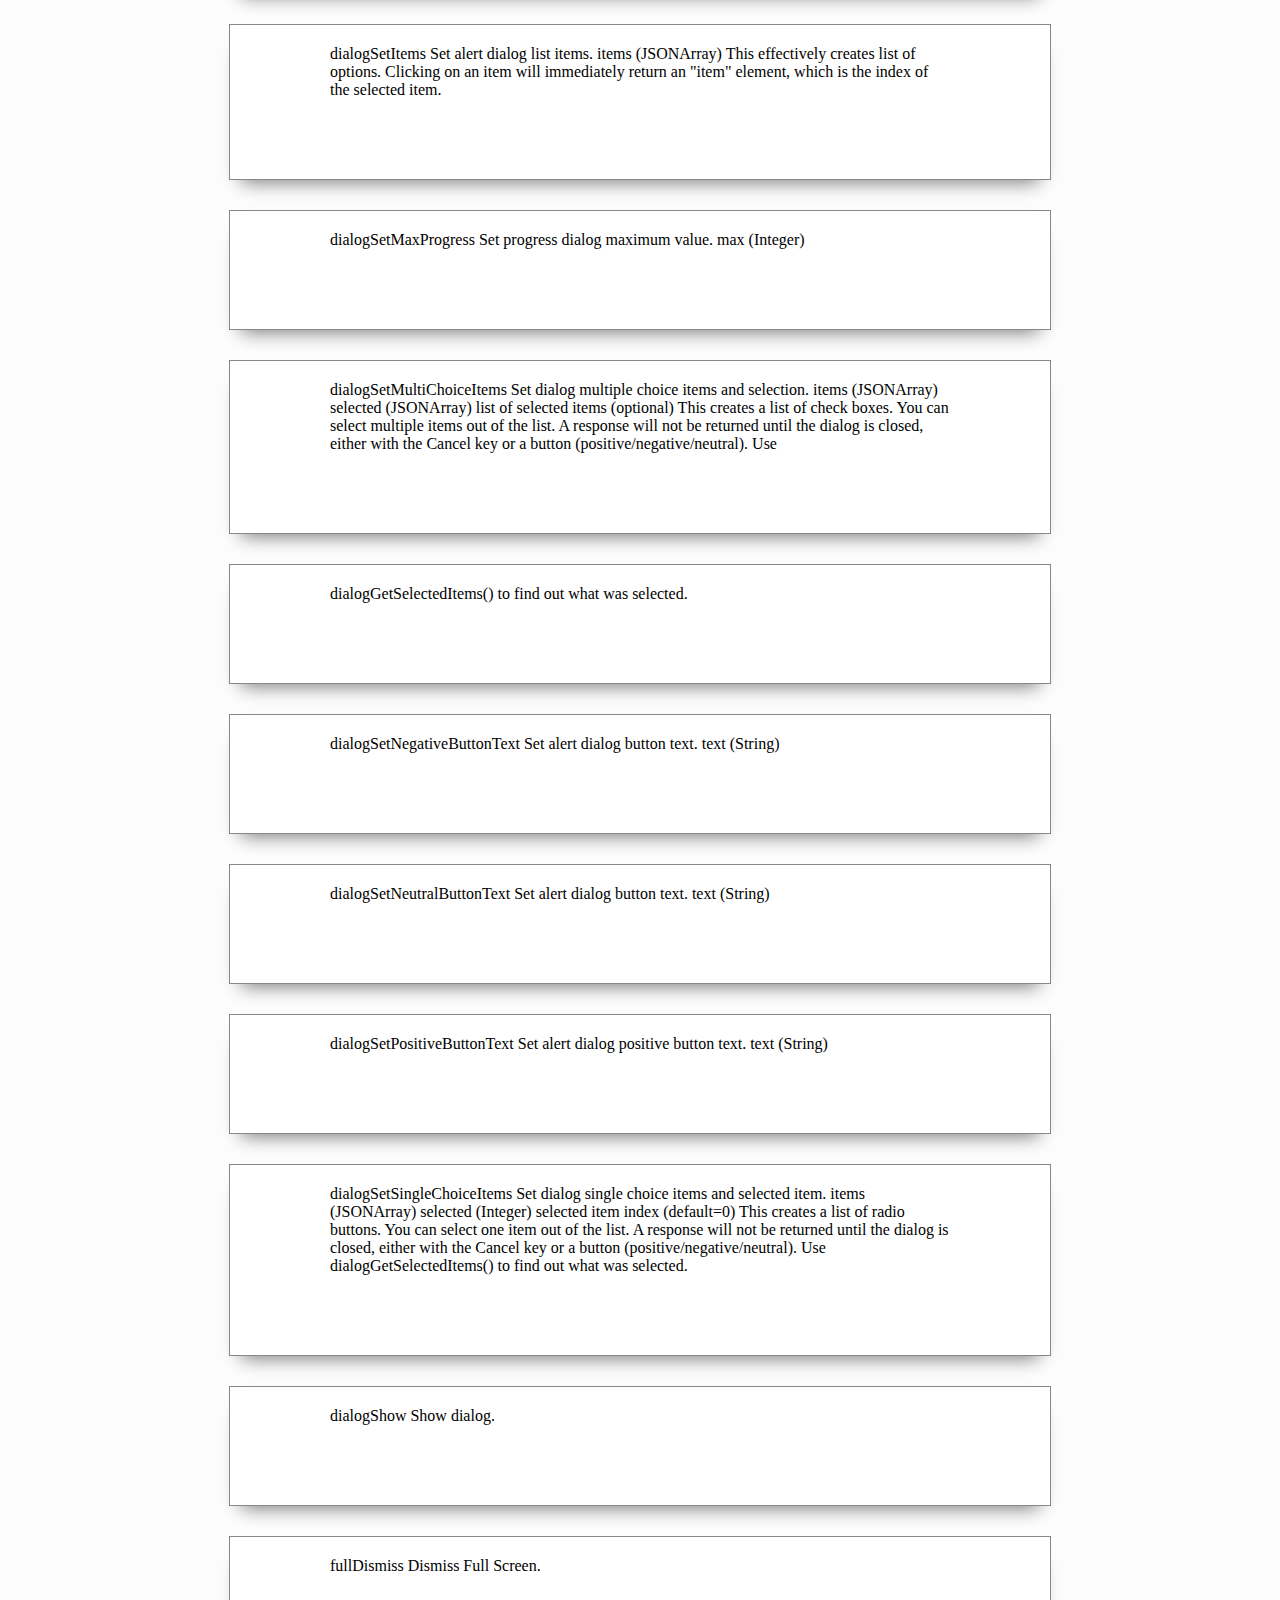
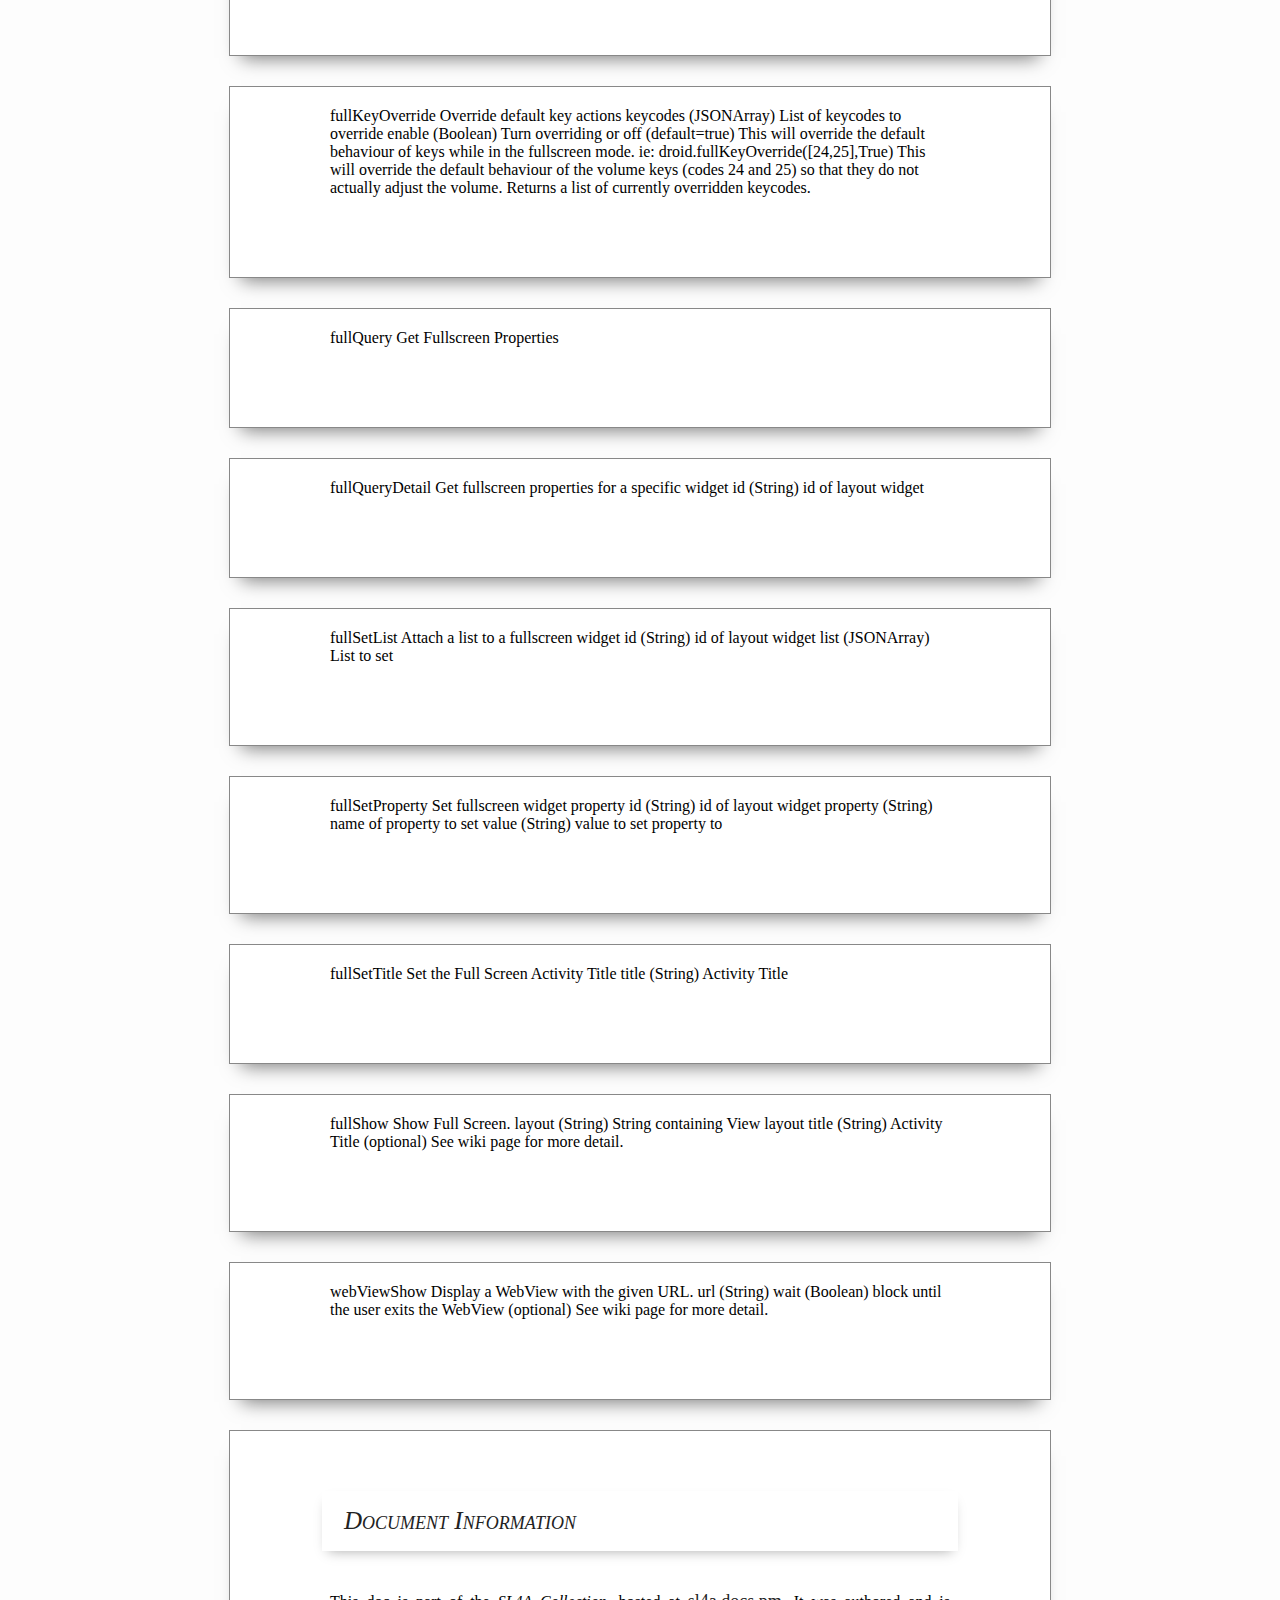
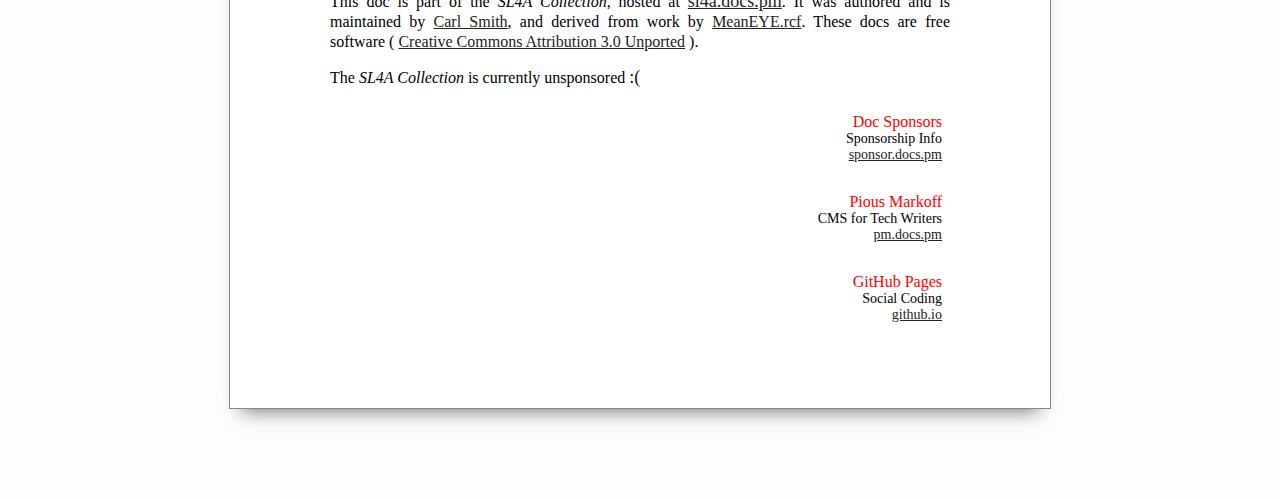
==== commit 2a4575ad: "Update from c9.io" ====
--- a/ui_facade.html
+++ b/ui_facade.html
@@ -66,12 +66,12 @@
 
 <ul>
     <li><a href=#dialogcreatealert><c>dialogCreateAlert</c></a></li>
-    <li><a><c>dialogCreateInput</c></a></li>
-    <li><a><c>dialogCreatePassword</c></a></li>
-    <li><a><c>dialogCreateDatePicker</c></a></li>
+    <li><a href=#dialogcreateinput><c>dialogCreateInput</c></a></li>
+    <li><a href=#dialogcreatepassword><c>dialogCreatePassword</c></a></li>
+    <li><a href=#dialogcreatedatepicker><c>dialogCreateDatePicker</c></a></li>
     <li><a><c>dialogCreateSeekBar</c></a></li>
     <li><a><c>dialogCreateSpinnerProgress</c></a></li>
-    <li><a><c>dialogCreateHorizontalProgress</c></a></li>
+    <li><a href=#dialogcreatehorizontalprogress><c>dialogCreateHorizontalProgress</c></a></li>
 </ul>
 
 <h>Customising Dialog Objects</h>
@@ -237,7 +237,7 @@
 
 
 <page link=dialogcreatealert> <h3 bind=droid.>dialogCreateAlert</h3>
-<p>This method creates an <a>alert dialog</a>. You can set a title and a message for the dialog when you call this method, and you can define a set of simple buttons for the user to respond with.</p>
+<p>This method creates an <a>alert dialog</a>. You can set a title and a message for the dialog, and you can add a set of buttons for the user to respond with.</p>
 
 <boxes>
 <h>Optional Arguments</h>
